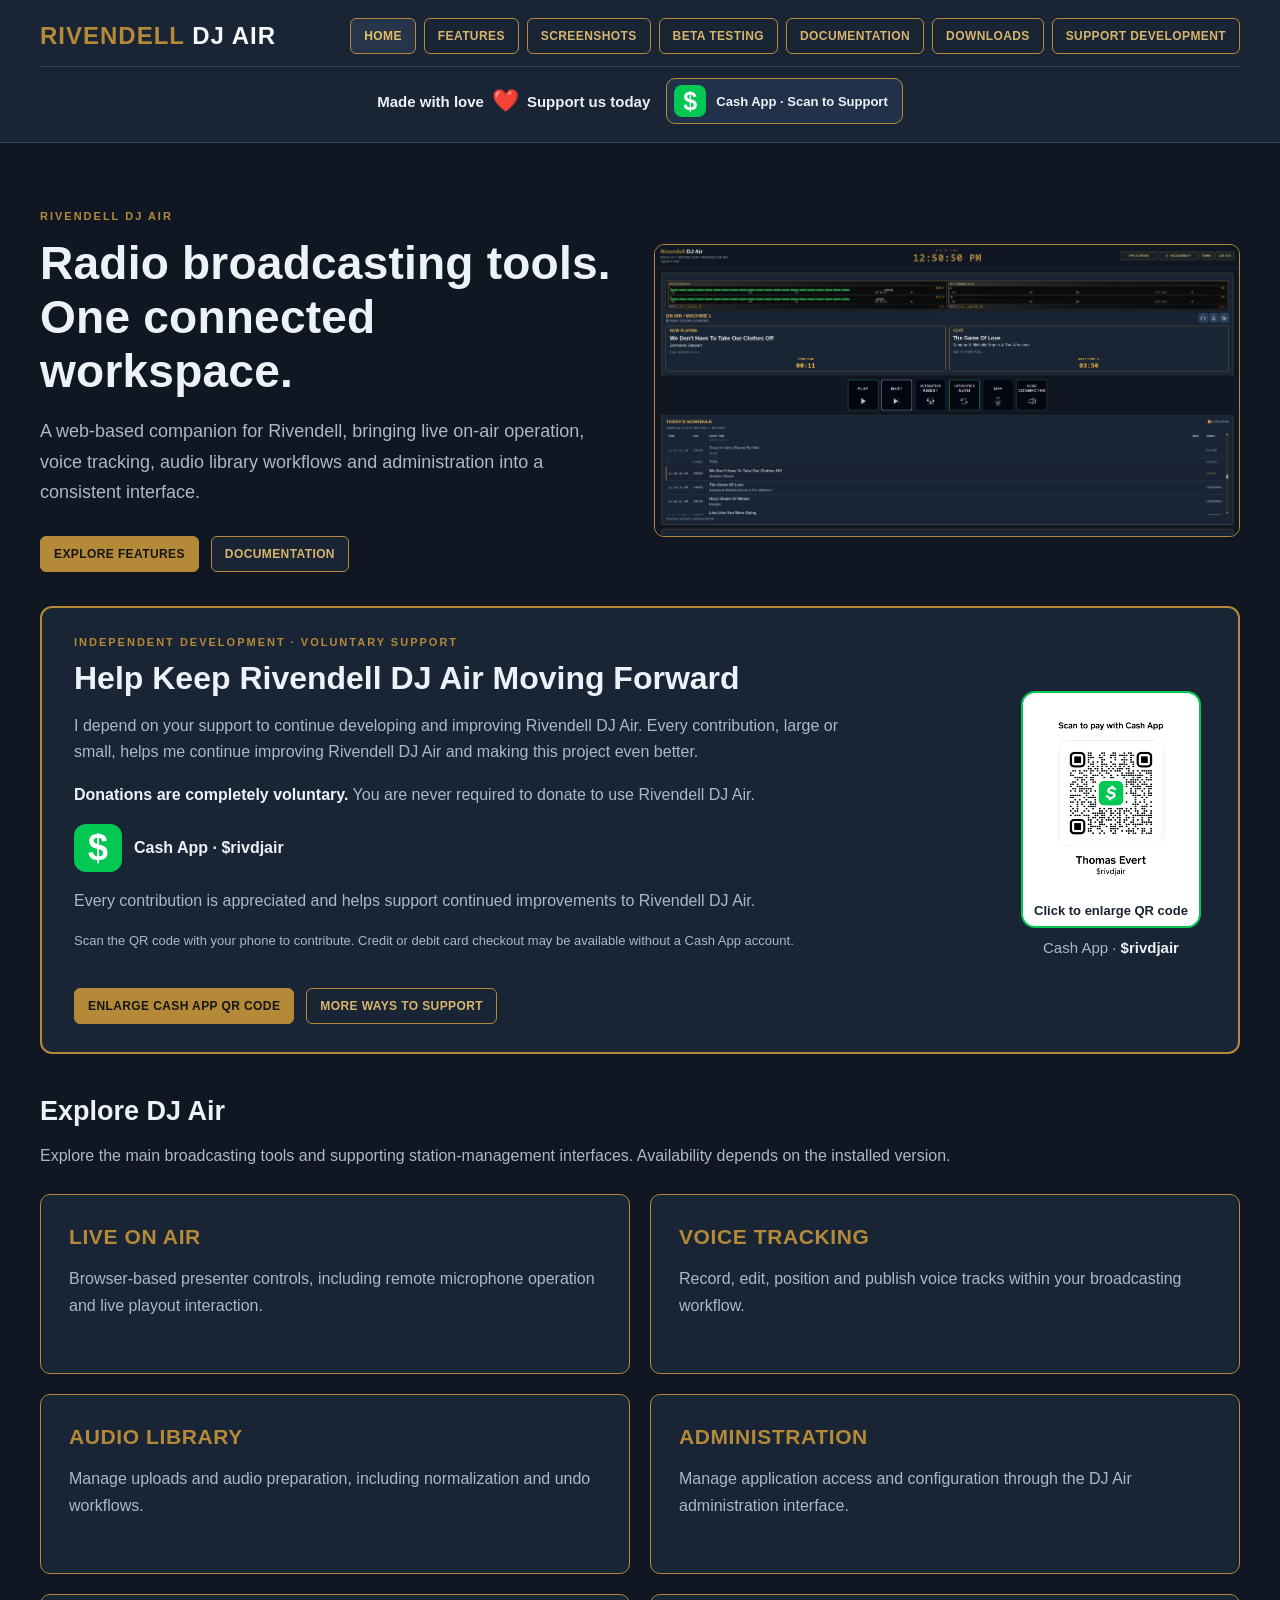
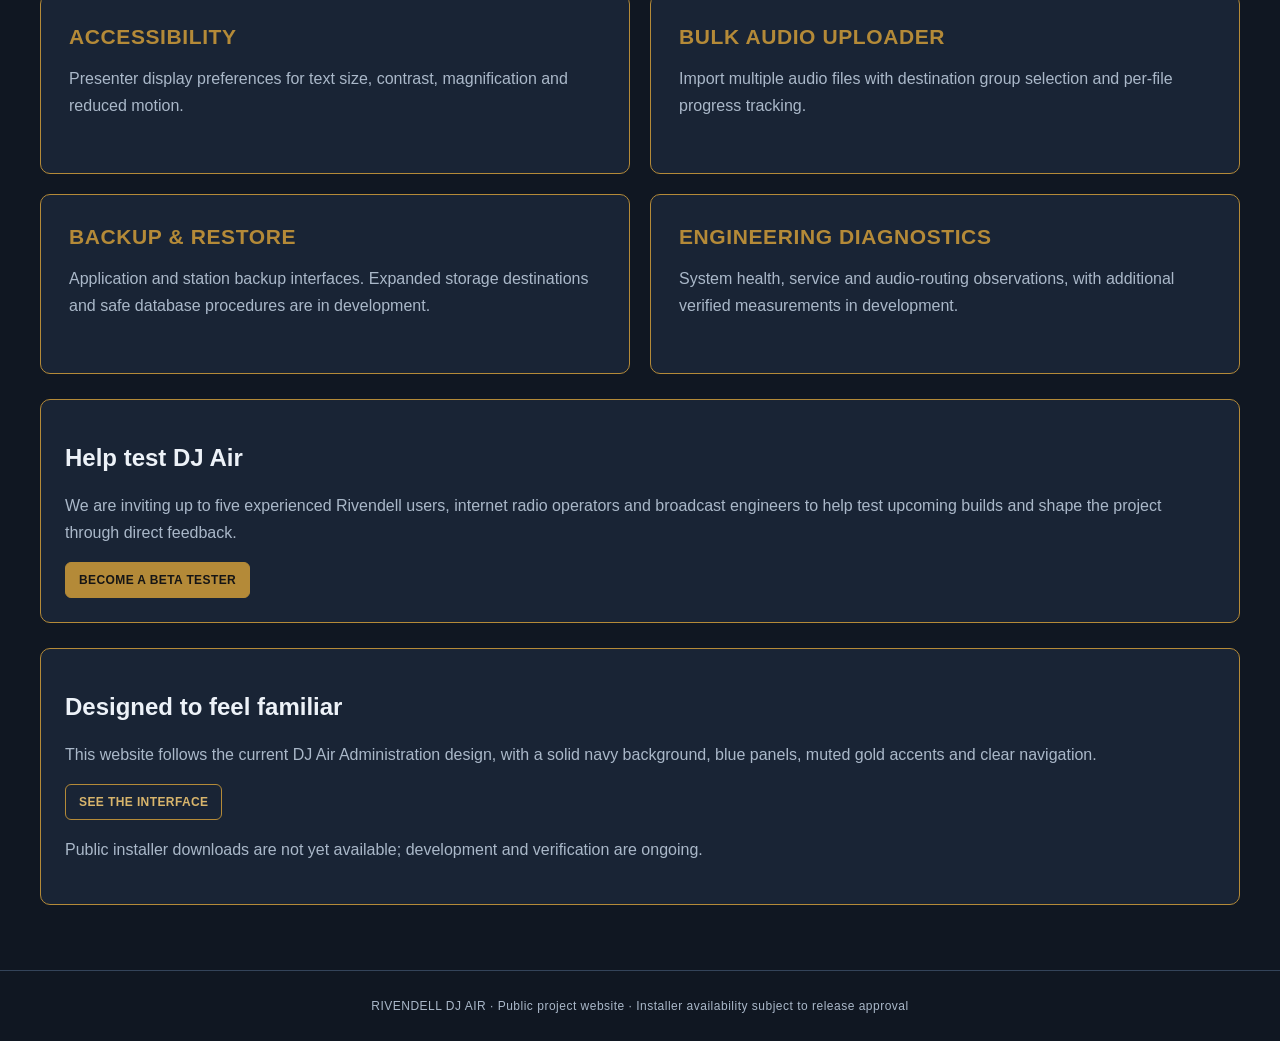
==== index.html @ c1f0295a "Use latest Rivendell Cash App QR image; keep direct payment links removed" ====
<!doctype html><html lang="en"><head><meta charset="utf-8"><meta name="viewport" content="width=device-width,initial-scale=1"><meta name="description" content="Rivendell DJ Air is a browser-based broadcast workspace for Rivendell with live presenter controls, voice tracking, audio library tools, accessibility and administration."><title>Home | Rivendell DJ Air</title><link rel="stylesheet" href="assets/css/site.css?v=20261116-mobile-menu"><style>.hero.hero-with-image{display:grid!important;grid-template-columns:minmax(0,1fr) minmax(0,1fr)!important;align-items:center;gap:28px}.hero.hero-with-image .hero-copy{min-width:0}.hero.hero-with-image .hero-image-link{display:block;min-width:0;align-self:center}.hero.hero-with-image .hero-image{width:100%;height:auto;display:block}@media(max-width:600px){.hero.hero-with-image{grid-template-columns:minmax(0,1fr)!important}}</style></head><body><header class="site-header"><div class="header-inner"><a class="brand" href="index.html"><span>RIVENDELL</span> DJ AIR</a><nav class="site-nav" aria-label="Main navigation"><a href="index.html" aria-current="page">HOME</a><a href="features.html">FEATURES</a><a href="screenshots.html">SCREENSHOTS</a><a href="beta-testing.html">BETA TESTING</a><a href="documentation.html">DOCUMENTATION</a><a href="downloads.html">DOWNLOADS</a><a href="support.html">SUPPORT DEVELOPMENT</a></nav><details class="mobile-menu"><summary aria-label="Open navigation menu"><span class="hamburger-icon" aria-hidden="true"><i></i><i></i><i></i></span><span>MENU</span></summary><nav class="mobile-nav" aria-label="Mobile navigation"><a href="index.html">HOME</a><a href="features.html">FEATURES</a><a href="screenshots.html">SCREENSHOTS</a><a href="beta-testing.html">BETA TESTING</a><a href="documentation.html">DOCUMENTATION</a><a href="downloads.html">DOWNLOADS</a><a href="support.html">SUPPORT DEVELOPMENT</a></nav></details></div><div class="header-support-strip"><span class="header-support-text">Made with love <span class="pulse-heart" aria-label="love" role="img">❤️</span> Support us today</span><button class="header-cashapp-button" type="button" onclick="document.getElementById('header-cashapp-modal').showModal()"><span class="cashapp-mark" aria-hidden="true">$</span><span>Cash App · Scan to Support</span></button></div></header><dialog id="header-cashapp-modal" class="cashapp-qr-modal" onclick="if(event.target===this)this.close()"><div class="cashapp-modal-inner"><button class="cashapp-close" type="button" onclick="document.getElementById('header-cashapp-modal').close()" aria-label="Close QR code">× Close</button><img src="rivdjaircashapp.png" alt="Cash App QR code for Rivendell DJ AIR, $rivdjair"><p>Scan with your phone to support Rivendell DJ Air. Contributions are voluntary and never required to use the software.</p></div></dialog><main class="container"><section class="hero hero-with-image"><div class="hero-copy"><div class="eyebrow">Rivendell DJ Air</div><h1>Radio broadcasting tools.<br>One connected workspace.</h1><p>A web-based companion for Rivendell, bringing live on-air operation, voice tracking, audio library workflows and administration into a consistent interface.</p><div class="button-row"><a class="button primary" href="features.html">EXPLORE FEATURES</a><a class="button" href="documentation.html">DOCUMENTATION</a></div></div><a class="hero-image-link" href="Live%20Page.png" target="_blank" rel="noopener noreferrer" aria-label="View full-size Live On Air remote microphone interface screenshot"><img class="hero-image" src="Live%20Page.png" alt="Rivendell DJ Air Live On Air presenter interface with remote microphone controls" loading="eager"></a></section><section class="support-feature" aria-labelledby="support-title"><div class="support-feature-copy"><div class="eyebrow">Independent development · Voluntary support</div><h2 id="support-title">Help Keep Rivendell DJ Air Moving Forward</h2><p>I depend on your support to continue developing and improving Rivendell DJ Air. Every contribution, large or small, helps me continue improving Rivendell DJ Air and making this project even better.</p><p><strong>Donations are completely voluntary.</strong> You are never required to donate to use Rivendell DJ Air.</p><div class="cashapp-inline-heading"><span class="cashapp-mark" aria-hidden="true">$</span><strong>Cash App · $rivdjair</strong></div><p class="donation-any-amount">Every contribution is appreciated and helps support continued improvements to Rivendell DJ Air.</p><p class="donation-help">Scan the QR code with your phone to contribute. Credit or debit card checkout may be available without a Cash App account.</p><div class="button-row"><button class="button primary" type="button" onclick="document.getElementById('cashapp-qr-modal').showModal()">ENLARGE CASH APP QR CODE</button><a class="button" href="support.html">MORE WAYS TO SUPPORT</a></div></div><div class="cashapp-donation-widget"><button type="button" class="cashapp-qr-trigger" aria-label="Enlarge Cash App donation QR code" onclick="document.getElementById('cashapp-qr-modal').showModal()"><img src="rivdjaircashapp.png" alt="Cash App donation QR code for Rivendell DJ AIR, $rivdjair" loading="lazy"><span class="cashapp-qr-caption">Click to enlarge QR code</span></button><p class="cashapp-handle">Cash App · <strong>$rivdjair</strong></p></div><dialog id="cashapp-qr-modal" class="cashapp-qr-modal" onclick="if(event.target===this)this.close()"><div class="cashapp-modal-inner"><button class="cashapp-close" type="button" onclick="document.getElementById('cashapp-qr-modal').close()" aria-label="Close QR code">× Close</button><img src="rivdjaircashapp.png" alt="Scan to contribute to Rivendell DJ AIR using Cash App, $rivdjair"><p>Scan with your phone to choose your contribution amount. Credit or debit card payment may be available at checkout without a Cash App account, depending on the payment page.</p></div></dialog></section><h2 class="section-title">Explore DJ Air</h2><p class="intro">Explore the main broadcasting tools and supporting station-management interfaces. Availability depends on the installed version.</p><div class="cards"><article class="card"><h2>LIVE ON AIR</h2><p>Browser-based presenter controls, including remote microphone operation and live playout interaction.</p></article><article class="card"><h2>VOICE TRACKING</h2><p>Record, edit, position and publish voice tracks within your broadcasting workflow.</p></article><article class="card"><h2>AUDIO LIBRARY</h2><p>Manage uploads and audio preparation, including normalization and undo workflows.</p></article><article class="card"><h2>ADMINISTRATION</h2><p>Manage application access and configuration through the DJ Air administration interface.</p></article><article class="card"><h2>ACCESSIBILITY</h2><p>Presenter display preferences for text size, contrast, magnification and reduced motion.</p></article><article class="card"><h2>BULK AUDIO UPLOADER</h2><p>Import multiple audio files with destination group selection and per-file progress tracking.</p></article><article class="card"><h2>BACKUP &amp; RESTORE</h2><p>Application and station backup interfaces. Expanded storage destinations and safe database procedures are in development.</p></article><article class="card"><h2>ENGINEERING DIAGNOSTICS</h2><p>System health, service and audio-routing observations, with additional verified measurements in development.</p></article></div><div class="panel"><h2>Help test DJ Air</h2><p>We are inviting up to five experienced Rivendell users, internet radio operators and broadcast engineers to help test upcoming builds and shape the project through direct feedback.</p><a class="button primary" href="beta-testing.html">BECOME A BETA TESTER</a></div><div class="panel"><h2>Designed to feel familiar</h2><p>This website follows the current DJ Air Administration design, with a solid navy background, blue panels, muted gold accents and clear navigation.</p><a class="button" href="screenshots.html">SEE THE INTERFACE</a><p>Public installer downloads are not yet available; development and verification are ongoing.</p></div></main><footer class="site-footer">RIVENDELL DJ AIR · Public project website · Installer availability subject to release approval</footer></body></html>
---- assets/css/site.css ----
:root{--gold:#B48A38;--bright:#B48A38;--text:#EDF2F8;--muted:#AAB8C9;--border:#B48A38;--background:#101722;--surface:#192435}
*{box-sizing:border-box}html{min-height:100%;scroll-behavior:smooth}body{margin:0;min-height:100vh;color:var(--text);font:16px Arial,Helvetica,sans-serif;background:var(--background)}
a{color:#D8B56C}a:focus-visible{outline:3px solid var(--gold);outline-offset:4px}header.site-header{background:var(--surface);border-bottom:1px solid #34445A;padding:18px 24px}.header-inner{max-width:1200px;margin:auto;display:flex;justify-content:space-between;align-items:center;gap:20px;flex-wrap:wrap}.brand{font-weight:700;font-size:24px;letter-spacing:1px;text-decoration:none;color:#F5F7FA}.brand span{color:var(--gold)}.site-nav{display:flex;gap:8px;flex-wrap:wrap}.site-nav a,.button{display:inline-flex;align-items:center;justify-content:center;background:#192435;border:1px solid var(--gold);border-radius:6px;color:#D8B56C;text-decoration:none;padding:10px 13px;font-weight:700;font-size:12px;letter-spacing:.4px}.site-nav a[aria-current=page],.site-nav a:hover,.button:hover{background:#26354A;color:#E6BE63}.container{width:min(1200px,calc(100% - 48px));margin:42px auto 65px}.eyebrow{font-size:11px;letter-spacing:2px;color:var(--gold);font-weight:bold;text-transform:uppercase}.hero{padding:25px 0 22px}.hero h1{font-size:clamp(32px,5vw,54px);margin:14px 0;letter-spacing:.2px}.hero p{max-width:760px;line-height:1.7;color:var(--muted);font-size:18px}.button-row{display:flex;gap:12px;flex-wrap:wrap;margin-top:28px}.button.primary{background:var(--bright);color:#151515;border-color:var(--bright)}.button.primary:hover{background:#E6C55F}.section-title{font-size:27px;margin:42px 0 8px}.intro{color:var(--muted);line-height:1.65}.cards{display:grid;grid-template-columns:repeat(2,minmax(0,1fr));gap:20px;margin:25px 0}.card{min-height:180px;padding:28px;border:1px solid var(--border);border-radius:10px;background:var(--surface);box-shadow:none}.card h2,.card h3{font-size:21px;letter-spacing:.6px;line-height:1.3;color:var(--gold);margin:0 0 12px}.card p,.card li{color:var(--muted);line-height:1.65}.card:hover{border-color:var(--gold)}.panel{border:1px solid var(--border);border-radius:10px;background:var(--surface);padding:24px;margin:25px 0}.panel p,.panel li{color:var(--muted);line-height:1.7}.notice{border-left:3px solid var(--gold);padding:14px 18px;background:#192435;color:#EDF2F8}.steps{padding-left:22px}.steps li{padding:5px 0}footer.site-footer{border-top:1px solid #34445A;padding:28px 24px;text-align:center;color:#AAB8C9;font-size:12px;letter-spacing:.5px}.shot-placeholder{border:1px dashed #B48A38;border-radius:10px;padding:45px 18px;text-align:center;color:#AAB8C9;background:var(--surface)}.tag{display:inline-block;font-size:12px;color:#D8B56C;border:1px solid #B48A38;border-radius:4px;padding:5px 8px;margin-bottom:10px}@media(max-width:750px){.container{width:calc(100% - 24px);margin:20px auto 45px}.cards{grid-template-columns:1fr}.card{min-height:145px;padding:24px}.header-inner{align-items:flex-start}.site-nav{width:100%}.hero p{font-size:16px}}@media(prefers-reduced-motion:reduce){html{scroll-behavior:auto}}

.gallery-shot{display:block;width:100%;height:auto;max-height:380px;object-fit:contain;object-position:center top;border:1px solid var(--border);border-radius:8px;background:var(--background);margin-top:14px}.card>a:focus-visible .gallery-shot{outline:3px solid var(--gold);outline-offset:3px}

/* Homepage hero with Live On Air interface preview */
.hero-with-image{display:grid;grid-template-columns:minmax(0,1fr) minmax(0,1.05fr);align-items:center;gap:32px}.hero-with-image .hero-copy{min-width:0}.hero-with-image h1{font-size:clamp(30px,3.6vw,48px)}.hero-image-link{display:block;min-width:0;border:1px solid var(--gold);border-radius:10px;overflow:hidden;background:var(--surface);line-height:0}.hero-image{display:block;width:100%;height:auto;object-fit:contain}.hero-image-link:focus-visible{outline:3px solid var(--gold);outline-offset:4px}@media(max-width:600px){.hero-with-image{grid-template-columns:1fr;gap:22px}.hero-with-image h1{font-size:clamp(32px,5vw,54px)}}

/* Keep hero text and Live On Air preview side-by-side on desktop and tablets. */
@media(min-width:601px){.hero-with-image{grid-template-columns:minmax(0,0.9fr) minmax(0,1.1fr);align-items:center}.hero-with-image .hero-image-link{align-self:center}}

/* Prominent voluntary-support section */
.support-feature{display:grid;grid-template-columns:minmax(0,1fr) auto;align-items:center;gap:24px;padding:28px 32px;margin:12px 0 32px;border:2px solid var(--gold);border-radius:12px;background:var(--surface)}.support-feature h2{font-size:clamp(23px,3vw,32px);margin:12px 0}.support-feature p{max-width:790px;color:var(--muted);line-height:1.65}.support-feature strong{color:var(--text)}.support-feature-symbol{font-size:86px;line-height:1;color:var(--gold);padding:0 18px}.support-feature .button{margin-top:8px}.support-methods{display:grid;grid-template-columns:repeat(2,minmax(0,1fr));gap:20px}.support-methods .card{min-height:160px}.support-methods .method-heading{display:flex;align-items:center;gap:12px}.support-methods .method-icon{font-size:28px;color:var(--gold)}@media(max-width:700px){.support-feature{grid-template-columns:1fr;padding:22px}.support-feature-symbol{display:none}.support-methods{grid-template-columns:1fr}}

/* Cash App donation preview: branded-style icon, suggested amounts, scannable link */
.cashapp-mark{display:inline-flex;align-items:center;justify-content:center;flex:none;width:48px;height:48px;border-radius:12px;background:#00c853;color:white;font-size:36px;font-weight:900;font-family:Arial,sans-serif;line-height:1;transform:none}.cashapp-inline-heading{display:flex;align-items:center;gap:12px;margin:16px 0}.donation-amounts{display:flex;flex-wrap:wrap;gap:10px;margin:15px 0}.donation-amounts a{display:inline-flex;align-items:center;justify-content:center;min-width:70px;padding:11px 14px;border:1px solid var(--gold);border-radius:9px;color:var(--text);font-weight:700;text-decoration:none;background:#26344a}.donation-amounts a:hover,.donation-amounts a:focus-visible{background:#3a4a60;outline:2px solid var(--gold);outline-offset:2px}.donation-help{font-size:13px!important;margin:8px 0 18px!important}.cashapp-qr{display:flex;flex-direction:column;align-items:center;gap:10px;max-width:265px;margin:0 auto;text-align:center;color:var(--text)}.cashapp-qr img{display:block;width:220px;max-width:100%;height:auto;background:white;border-radius:12px;padding:6px}.cashapp-qr span{font-size:14px;line-height:1.5}.support-methods .cashapp-qr{margin:18px 0}.support-feature{grid-template-columns:minmax(0,1fr) minmax(220px,260px)}@media(max-width:700px){.support-feature{grid-template-columns:1fr}.support-feature .cashapp-qr{margin:15px auto}.support-methods .cashapp-qr{margin:18px auto}}

/* Donation preview until payment destination is verified */
.donation-preview-amount{display:inline-flex;align-items:center;justify-content:center;min-width:70px;padding:11px 14px;border:1px solid var(--gold);border-radius:9px;color:var(--text);font-weight:700;background:#26344a}.donation-disabled{opacity:.72;cursor:not-allowed}.cashapp-qr-placeholder{width:220px;height:220px;display:flex;align-items:center;justify-content:center;background:#fff;border-radius:12px;color:#111;font-size:100px}.cashapp-preview{border:1px dashed var(--gold);border-radius:12px;padding:12px}

/* Cash App QR enlargement; no external payment redirect */
.cashapp-donation-widget{text-align:center;max-width:280px;margin:0 auto}.cashapp-qr-trigger{display:flex;flex-direction:column;align-items:center;gap:8px;background:#fff;border:2px solid #00c853;border-radius:14px;padding:12px;cursor:zoom-in;color:#1a2431;font:inherit;width:100%}.cashapp-qr-trigger img{display:block;width:100%;height:auto;max-width:240px}.cashapp-qr-caption{font-size:13px;font-weight:700}.cashapp-handle{font-size:15px!important;margin:8px 0!important}.cashapp-qr-modal{border:2px solid #00c853;border-radius:16px;background:#fff;color:#162132;padding:18px;max-width:min(94vw,600px);max-height:92vh;box-shadow:0 18px 80px #0009}.cashapp-qr-modal::backdrop{background:#000b}.cashapp-modal-inner{display:flex;flex-direction:column;align-items:center;gap:10px}.cashapp-modal-inner img{display:block;max-width:100%;max-height:70vh;width:auto;height:auto;object-fit:contain}.cashapp-modal-inner p{text-align:center;margin:0;color:#162132}.cashapp-close{align-self:flex-end;border:1px solid #aaa;background:#f5f5f5;border-radius:8px;padding:8px 14px;font:inherit;cursor:pointer}.support-feature .cashapp-donation-widget{max-width:260px}@media(max-width:700px){.support-feature .cashapp-donation-widget{max-width:280px}}

/* Keep Cash App QR compact in-page; enlarge only inside dialog */
.support-feature .cashapp-donation-widget{width:180px;max-width:100%;justify-self:center;margin:0 auto}.support-feature .cashapp-qr-trigger{width:180px;max-width:100%;padding:8px;box-sizing:border-box}.support-feature .cashapp-qr-trigger img{width:150px;max-width:100%;height:auto;object-fit:contain}.support-methods .cashapp-donation-widget{width:190px;max-width:100%;margin:12px auto}.support-methods .cashapp-qr-trigger{width:190px;max-width:100%;box-sizing:border-box}.support-methods .cashapp-qr-trigger img{width:160px;max-width:100%;height:auto;object-fit:contain}.cashapp-qr-modal .cashapp-modal-inner img{max-width:min(460px,80vw);max-height:70vh;width:auto;height:auto}.support-feature{grid-template-columns:minmax(0,1fr) 190px}@media(max-width:700px){.support-feature{grid-template-columns:1fr}.support-feature .cashapp-donation-widget{width:180px}}

/* Responsive header: navigation + prominent voluntary Cash App support */
.mobile-menu{display:none}.header-support-strip{max-width:1200px;margin:12px auto 0;padding:11px 0 0;border-top:1px solid #34445a;display:flex;align-items:center;justify-content:center;gap:16px;flex-wrap:wrap}.header-support-text{display:inline-flex;align-items:center;gap:8px;font-size:15px;font-weight:700;color:var(--text)}.pulse-heart{display:inline-block;font-size:22px;transform-origin:center;animation:djair-heartbeat 1.6s ease-in-out infinite}.header-cashapp-button{display:inline-flex;align-items:center;gap:10px;background:#21314a;border:1px solid var(--gold);color:var(--text);border-radius:9px;padding:6px 14px 6px 7px;cursor:pointer;font:700 13px Arial,Helvetica,sans-serif}.header-cashapp-button .cashapp-mark{width:32px;height:32px;border-radius:8px;font-size:25px}.header-cashapp-button:hover,.header-cashapp-button:focus-visible{background:#30425b;outline:2px solid var(--gold);outline-offset:2px}@keyframes djair-heartbeat{0%,100%{transform:scale(1)}15%{transform:scale(1.22)}30%{transform:scale(1)}45%{transform:scale(1.13)}60%{transform:scale(1)}}@media(max-width:800px){header.site-header{padding:12px 16px}.header-inner{display:flex;flex-wrap:wrap;align-items:center;justify-content:space-between;gap:10px}.brand{font-size:clamp(18px,5vw,24px)}.site-nav{display:none!important}.mobile-menu{display:block;position:relative;margin-left:auto}.mobile-menu summary{display:flex;align-items:center;gap:8px;cursor:pointer;border:1px solid var(--gold);border-radius:8px;color:var(--text);padding:9px 12px;font-size:12px;font-weight:700;list-style:none}.mobile-menu summary::-webkit-details-marker{display:none}.hamburger-icon{display:flex;flex-direction:column;gap:4px}.hamburger-icon i{display:block;width:21px;height:2px;background:var(--gold);border-radius:2px}.mobile-nav{position:absolute;z-index:50;right:0;top:calc(100% + 8px);width:min(290px,calc(100vw - 32px));background:#192435;border:1px solid var(--gold);border-radius:10px;padding:8px;box-shadow:0 15px 30px #0008;display:flex;flex-direction:column;gap:3px}.mobile-nav a{display:block;padding:12px;color:var(--text);font-size:13px;font-weight:700;text-decoration:none;border-radius:6px}.mobile-nav a:hover,.mobile-nav a:focus-visible{background:#30425b}.header-support-strip{margin-top:12px;padding-top:12px;flex-direction:column;gap:9px;text-align:center}.header-support-text{font-size:14px}.header-cashapp-button{min-height:44px}.header-cashapp-button .cashapp-mark{width:32px;height:32px}}@media(min-width:801px){.mobile-menu{display:none!important}}@media(prefers-reduced-motion:reduce){.pulse-heart{animation:none}}

/* Mobile Cash App direct-link option inside QR dialog */
.cashapp-mobile-link{margin:4px 0 8px!important;text-align:center}.cashapp-mobile-link a{display:inline-block;padding:11px 16px;border-radius:8px;background:#00b84a;color:#fff!important;font-size:14px;font-weight:700;text-decoration:none}.cashapp-mobile-link a:hover,.cashapp-mobile-link a:focus-visible{background:#009c40;outline:2px solid #111;outline-offset:2px}
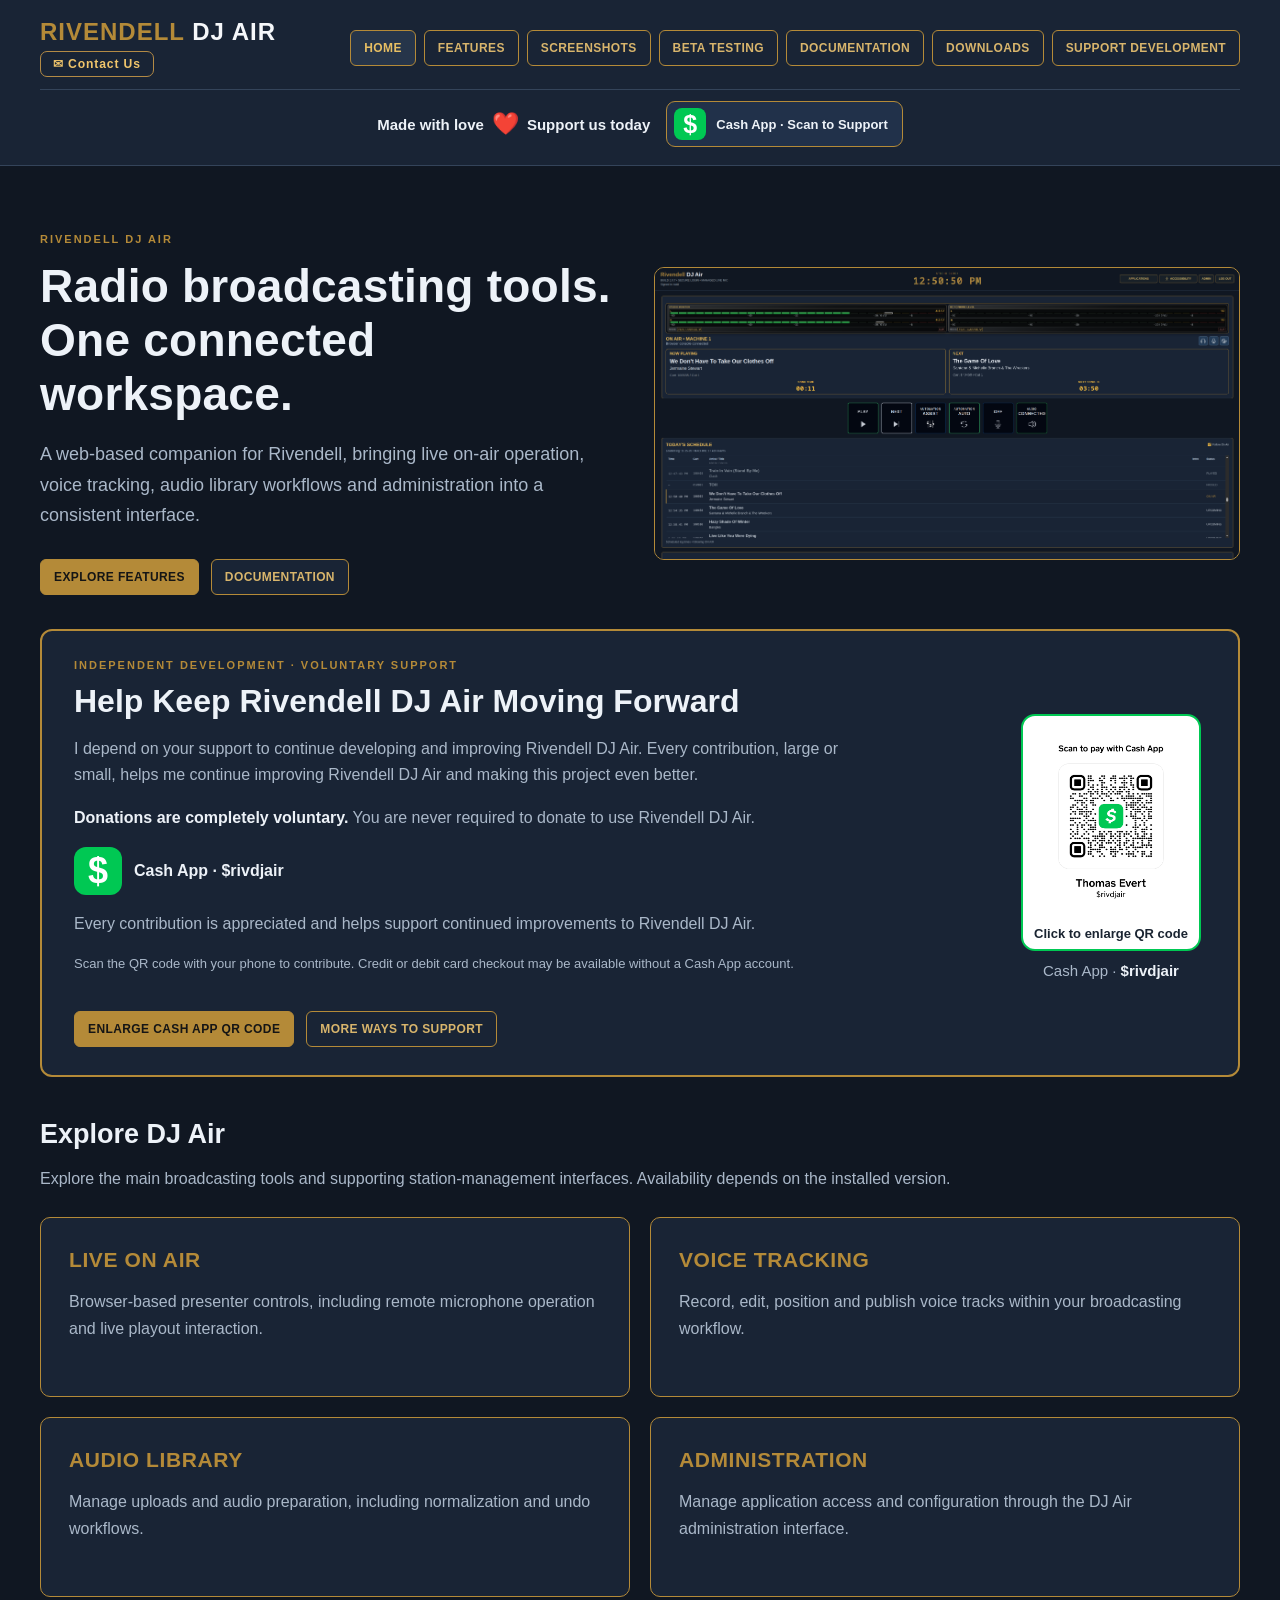
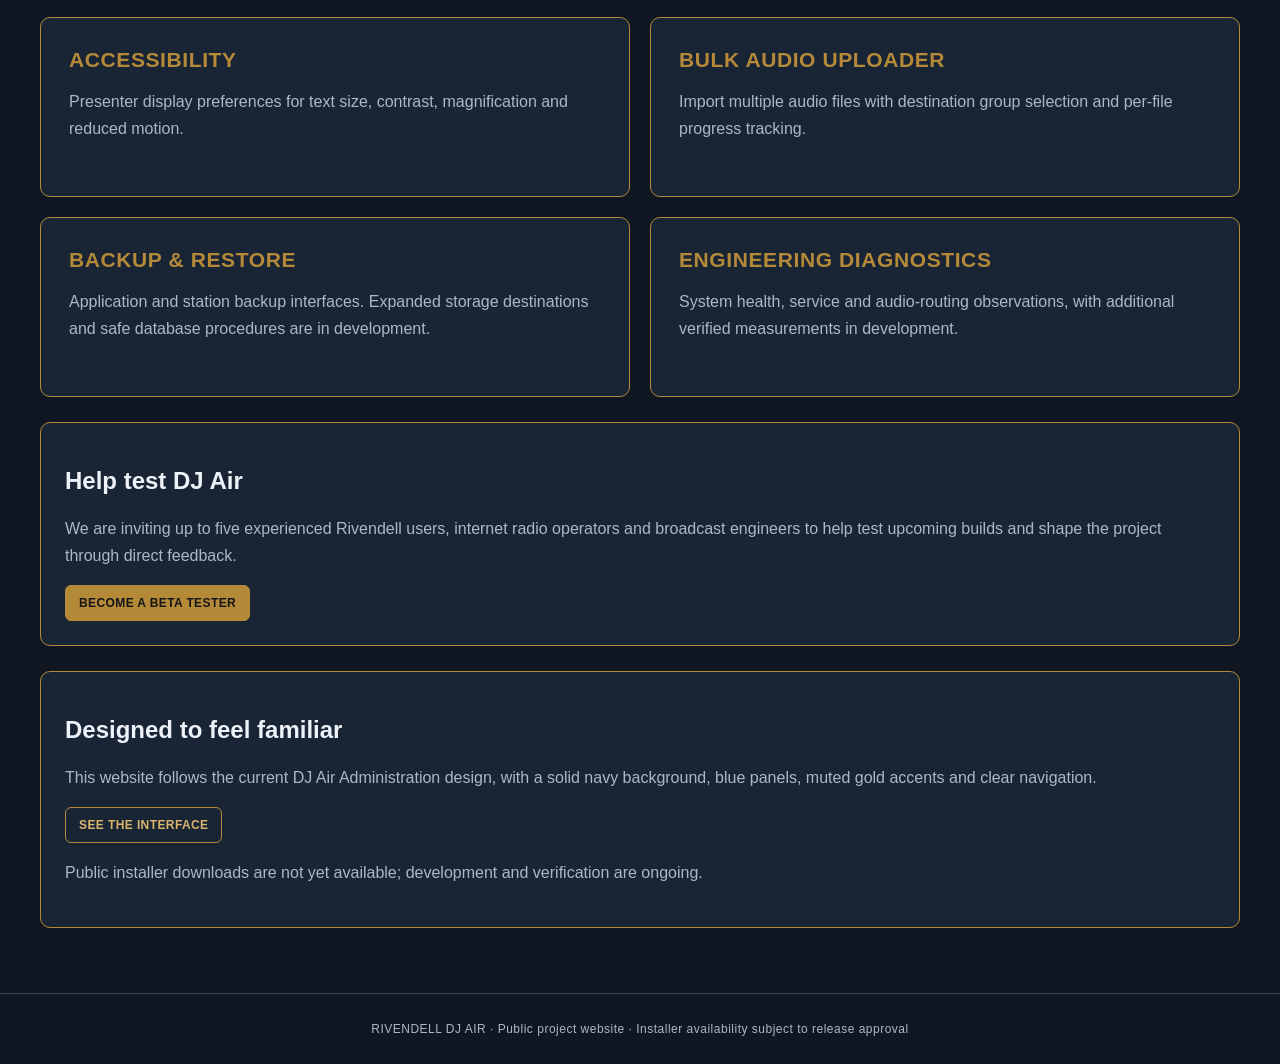
==== commit 8d1ec775: "Add Contact Us header modal with verified Turnstile submission" ====
--- a/index.html
+++ b/index.html
@@ -1 +1 @@
-<!doctype html><html lang="en"><head><meta charset="utf-8"><meta name="viewport" content="width=device-width,initial-scale=1"><meta name="description" content="Rivendell DJ Air is a browser-based broadcast workspace for Rivendell with live presenter controls, voice tracking, audio library tools, accessibility and administration."><title>Home | Rivendell DJ Air</title><link rel="stylesheet" href="assets/css/site.css?v=20261116-mobile-menu"><style>.hero.hero-with-image{display:grid!important;grid-template-columns:minmax(0,1fr) minmax(0,1fr)!important;align-items:center;gap:28px}.hero.hero-with-image .hero-copy{min-width:0}.hero.hero-with-image .hero-image-link{display:block;min-width:0;align-self:center}.hero.hero-with-image .hero-image{width:100%;height:auto;display:block}@media(max-width:600px){.hero.hero-with-image{grid-template-columns:minmax(0,1fr)!important}}</style></head><body><header class="site-header"><div class="header-inner"><a class="brand" href="index.html"><span>RIVENDELL</span> DJ AIR</a><nav class="site-nav" aria-label="Main navigation"><a href="index.html" aria-current="page">HOME</a><a href="features.html">FEATURES</a><a href="screenshots.html">SCREENSHOTS</a><a href="beta-testing.html">BETA TESTING</a><a href="documentation.html">DOCUMENTATION</a><a href="downloads.html">DOWNLOADS</a><a href="support.html">SUPPORT DEVELOPMENT</a></nav><details class="mobile-menu"><summary aria-label="Open navigation menu"><span class="hamburger-icon" aria-hidden="true"><i></i><i></i><i></i></span><span>MENU</span></summary><nav class="mobile-nav" aria-label="Mobile navigation"><a href="index.html">HOME</a><a href="features.html">FEATURES</a><a href="screenshots.html">SCREENSHOTS</a><a href="beta-testing.html">BETA TESTING</a><a href="documentation.html">DOCUMENTATION</a><a href="downloads.html">DOWNLOADS</a><a href="support.html">SUPPORT DEVELOPMENT</a></nav></details></div><div class="header-support-strip"><span class="header-support-text">Made with love <span class="pulse-heart" aria-label="love" role="img">❤️</span> Support us today</span><button class="header-cashapp-button" type="button" onclick="document.getElementById('header-cashapp-modal').showModal()"><span class="cashapp-mark" aria-hidden="true">$</span><span>Cash App · Scan to Support</span></button></div></header><dialog id="header-cashapp-modal" class="cashapp-qr-modal" onclick="if(event.target===this)this.close()"><div class="cashapp-modal-inner"><button class="cashapp-close" type="button" onclick="document.getElementById('header-cashapp-modal').close()" aria-label="Close QR code">× Close</button><img src="rivdjaircashapp.png" alt="Cash App QR code for Rivendell DJ AIR, $rivdjair"><p>Scan with your phone to support Rivendell DJ Air. Contributions are voluntary and never required to use the software.</p></div></dialog><main class="container"><section class="hero hero-with-image"><div class="hero-copy"><div class="eyebrow">Rivendell DJ Air</div><h1>Radio broadcasting tools.<br>One connected workspace.</h1><p>A web-based companion for Rivendell, bringing live on-air operation, voice tracking, audio library workflows and administration into a consistent interface.</p><div class="button-row"><a class="button primary" href="features.html">EXPLORE FEATURES</a><a class="button" href="documentation.html">DOCUMENTATION</a></div></div><a class="hero-image-link" href="Live%20Page.png" target="_blank" rel="noopener noreferrer" aria-label="View full-size Live On Air remote microphone interface screenshot"><img class="hero-image" src="Live%20Page.png" alt="Rivendell DJ Air Live On Air presenter interface with remote microphone controls" loading="eager"></a></section><section class="support-feature" aria-labelledby="support-title"><div class="support-feature-copy"><div class="eyebrow">Independent development · Voluntary support</div><h2 id="support-title">Help Keep Rivendell DJ Air Moving Forward</h2><p>I depend on your support to continue developing and improving Rivendell DJ Air. Every contribution, large or small, helps me continue improving Rivendell DJ Air and making this project even better.</p><p><strong>Donations are completely voluntary.</strong> You are never required to donate to use Rivendell DJ Air.</p><div class="cashapp-inline-heading"><span class="cashapp-mark" aria-hidden="true">$</span><strong>Cash App · $rivdjair</strong></div><p class="donation-any-amount">Every contribution is appreciated and helps support continued improvements to Rivendell DJ Air.</p><p class="donation-help">Scan the QR code with your phone to contribute. Credit or debit card checkout may be available without a Cash App account.</p><div class="button-row"><button class="button primary" type="button" onclick="document.getElementById('cashapp-qr-modal').showModal()">ENLARGE CASH APP QR CODE</button><a class="button" href="support.html">MORE WAYS TO SUPPORT</a></div></div><div class="cashapp-donation-widget"><button type="button" class="cashapp-qr-trigger" aria-label="Enlarge Cash App donation QR code" onclick="document.getElementById('cashapp-qr-modal').showModal()"><img src="rivdjaircashapp.png" alt="Cash App donation QR code for Rivendell DJ AIR, $rivdjair" loading="lazy"><span class="cashapp-qr-caption">Click to enlarge QR code</span></button><p class="cashapp-handle">Cash App · <strong>$rivdjair</strong></p></div><dialog id="cashapp-qr-modal" class="cashapp-qr-modal" onclick="if(event.target===this)this.close()"><div class="cashapp-modal-inner"><button class="cashapp-close" type="button" onclick="document.getElementById('cashapp-qr-modal').close()" aria-label="Close QR code">× Close</button><img src="rivdjaircashapp.png" alt="Scan to contribute to Rivendell DJ AIR using Cash App, $rivdjair"><p>Scan with your phone to choose your contribution amount. Credit or debit card payment may be available at checkout without a Cash App account, depending on the payment page.</p></div></dialog></section><h2 class="section-title">Explore DJ Air</h2><p class="intro">Explore the main broadcasting tools and supporting station-management interfaces. Availability depends on the installed version.</p><div class="cards"><article class="card"><h2>LIVE ON AIR</h2><p>Browser-based presenter controls, including remote microphone operation and live playout interaction.</p></article><article class="card"><h2>VOICE TRACKING</h2><p>Record, edit, position and publish voice tracks within your broadcasting workflow.</p></article><article class="card"><h2>AUDIO LIBRARY</h2><p>Manage uploads and audio preparation, including normalization and undo workflows.</p></article><article class="card"><h2>ADMINISTRATION</h2><p>Manage application access and configuration through the DJ Air administration interface.</p></article><article class="card"><h2>ACCESSIBILITY</h2><p>Presenter display preferences for text size, contrast, magnification and reduced motion.</p></article><article class="card"><h2>BULK AUDIO UPLOADER</h2><p>Import multiple audio files with destination group selection and per-file progress tracking.</p></article><article class="card"><h2>BACKUP &amp; RESTORE</h2><p>Application and station backup interfaces. Expanded storage destinations and safe database procedures are in development.</p></article><article class="card"><h2>ENGINEERING DIAGNOSTICS</h2><p>System health, service and audio-routing observations, with additional verified measurements in development.</p></article></div><div class="panel"><h2>Help test DJ Air</h2><p>We are inviting up to five experienced Rivendell users, internet radio operators and broadcast engineers to help test upcoming builds and shape the project through direct feedback.</p><a class="button primary" href="beta-testing.html">BECOME A BETA TESTER</a></div><div class="panel"><h2>Designed to feel familiar</h2><p>This website follows the current DJ Air Administration design, with a solid navy background, blue panels, muted gold accents and clear navigation.</p><a class="button" href="screenshots.html">SEE THE INTERFACE</a><p>Public installer downloads are not yet available; development and verification are ongoing.</p></div></main><footer class="site-footer">RIVENDELL DJ AIR · Public project website · Installer availability subject to release approval</footer></body></html>+<!doctype html><html lang="en"><head><meta charset="utf-8"><meta name="viewport" content="width=device-width,initial-scale=1"><meta name="description" content="Rivendell DJ Air is a browser-based broadcast workspace for Rivendell with live presenter controls, voice tracking, audio library tools, accessibility and administration."><title>Home | Rivendell DJ Air</title><link rel="stylesheet" href="assets/css/site.css?v=20261116-mobile-menu"><style>.hero.hero-with-image{display:grid!important;grid-template-columns:minmax(0,1fr) minmax(0,1fr)!important;align-items:center;gap:28px}.hero.hero-with-image .hero-copy{min-width:0}.hero.hero-with-image .hero-image-link{display:block;min-width:0;align-self:center}.hero.hero-with-image .hero-image{width:100%;height:auto;display:block}@media(max-width:600px){.hero.hero-with-image{grid-template-columns:minmax(0,1fr)!important}}</style><link rel="stylesheet" href="assets/css/contact.css?v=20261116"></head><body><header class="site-header"><div class="header-inner"><div class="brand-contact"><a class="brand" href="index.html"><span>RIVENDELL</span> DJ AIR</a><button type="button" class="contact-open" data-contact-open>✉ Contact Us</button></div><nav class="site-nav" aria-label="Main navigation"><a href="index.html" aria-current="page">HOME</a><a href="features.html">FEATURES</a><a href="screenshots.html">SCREENSHOTS</a><a href="beta-testing.html">BETA TESTING</a><a href="documentation.html">DOCUMENTATION</a><a href="downloads.html">DOWNLOADS</a><a href="support.html">SUPPORT DEVELOPMENT</a></nav><details class="mobile-menu"><summary aria-label="Open navigation menu"><span class="hamburger-icon" aria-hidden="true"><i></i><i></i><i></i></span><span>MENU</span></summary><nav class="mobile-nav" aria-label="Mobile navigation"><a href="index.html">HOME</a><a href="features.html">FEATURES</a><a href="screenshots.html">SCREENSHOTS</a><a href="beta-testing.html">BETA TESTING</a><a href="documentation.html">DOCUMENTATION</a><a href="downloads.html">DOWNLOADS</a><a href="support.html">SUPPORT DEVELOPMENT</a></nav></details></div><div class="header-support-strip"><span class="header-support-text">Made with love <span class="pulse-heart" aria-label="love" role="img">❤️</span> Support us today</span><button class="header-cashapp-button" type="button" onclick="document.getElementById('header-cashapp-modal').showModal()"><span class="cashapp-mark" aria-hidden="true">$</span><span>Cash App · Scan to Support</span></button></div></header><dialog id="header-cashapp-modal" class="cashapp-qr-modal" onclick="if(event.target===this)this.close()"><div class="cashapp-modal-inner"><button class="cashapp-close" type="button" onclick="document.getElementById('header-cashapp-modal').close()" aria-label="Close QR code">× Close</button><img src="rivdjaircashapp.png?v=20261116-finalqr" alt="Cash App QR code for Rivendell DJ AIR, $rivdjair"><p>Scan with your phone to support Rivendell DJ Air. Contributions are voluntary and never required to use the software.</p></div></dialog><main class="container"><section class="hero hero-with-image"><div class="hero-copy"><div class="eyebrow">Rivendell DJ Air</div><h1>Radio broadcasting tools.<br>One connected workspace.</h1><p>A web-based companion for Rivendell, bringing live on-air operation, voice tracking, audio library workflows and administration into a consistent interface.</p><div class="button-row"><a class="button primary" href="features.html">EXPLORE FEATURES</a><a class="button" href="documentation.html">DOCUMENTATION</a></div></div><a class="hero-image-link" href="Live%20Page.png" target="_blank" rel="noopener noreferrer" aria-label="View full-size Live On Air remote microphone interface screenshot"><img class="hero-image" src="Live%20Page.png" alt="Rivendell DJ Air Live On Air presenter interface with remote microphone controls" loading="eager"></a></section><section class="support-feature" aria-labelledby="support-title"><div class="support-feature-copy"><div class="eyebrow">Independent development · Voluntary support</div><h2 id="support-title">Help Keep Rivendell DJ Air Moving Forward</h2><p>I depend on your support to continue developing and improving Rivendell DJ Air. Every contribution, large or small, helps me continue improving Rivendell DJ Air and making this project even better.</p><p><strong>Donations are completely voluntary.</strong> You are never required to donate to use Rivendell DJ Air.</p><div class="cashapp-inline-heading"><span class="cashapp-mark" aria-hidden="true">$</span><strong>Cash App · $rivdjair</strong></div><p class="donation-any-amount">Every contribution is appreciated and helps support continued improvements to Rivendell DJ Air.</p><p class="donation-help">Scan the QR code with your phone to contribute. Credit or debit card checkout may be available without a Cash App account.</p><div class="button-row"><button class="button primary" type="button" onclick="document.getElementById('cashapp-qr-modal').showModal()">ENLARGE CASH APP QR CODE</button><a class="button" href="support.html">MORE WAYS TO SUPPORT</a></div></div><div class="cashapp-donation-widget"><button type="button" class="cashapp-qr-trigger" aria-label="Enlarge Cash App donation QR code" onclick="document.getElementById('cashapp-qr-modal').showModal()"><img src="rivdjaircashapp.png?v=20261116-finalqr" alt="Cash App donation QR code for Rivendell DJ AIR, $rivdjair" loading="lazy"><span class="cashapp-qr-caption">Click to enlarge QR code</span></button><p class="cashapp-handle">Cash App · <strong>$rivdjair</strong></p></div><dialog id="cashapp-qr-modal" class="cashapp-qr-modal" onclick="if(event.target===this)this.close()"><div class="cashapp-modal-inner"><button class="cashapp-close" type="button" onclick="document.getElementById('cashapp-qr-modal').close()" aria-label="Close QR code">× Close</button><img src="rivdjaircashapp.png?v=20261116-finalqr" alt="Scan to contribute to Rivendell DJ AIR using Cash App, $rivdjair"><p>Scan with your phone to choose your contribution amount. Credit or debit card payment may be available at checkout without a Cash App account, depending on the payment page.</p></div></dialog></section><h2 class="section-title">Explore DJ Air</h2><p class="intro">Explore the main broadcasting tools and supporting station-management interfaces. Availability depends on the installed version.</p><div class="cards"><article class="card"><h2>LIVE ON AIR</h2><p>Browser-based presenter controls, including remote microphone operation and live playout interaction.</p></article><article class="card"><h2>VOICE TRACKING</h2><p>Record, edit, position and publish voice tracks within your broadcasting workflow.</p></article><article class="card"><h2>AUDIO LIBRARY</h2><p>Manage uploads and audio preparation, including normalization and undo workflows.</p></article><article class="card"><h2>ADMINISTRATION</h2><p>Manage application access and configuration through the DJ Air administration interface.</p></article><article class="card"><h2>ACCESSIBILITY</h2><p>Presenter display preferences for text size, contrast, magnification and reduced motion.</p></article><article class="card"><h2>BULK AUDIO UPLOADER</h2><p>Import multiple audio files with destination group selection and per-file progress tracking.</p></article><article class="card"><h2>BACKUP &amp; RESTORE</h2><p>Application and station backup interfaces. Expanded storage destinations and safe database procedures are in development.</p></article><article class="card"><h2>ENGINEERING DIAGNOSTICS</h2><p>System health, service and audio-routing observations, with additional verified measurements in development.</p></article></div><div class="panel"><h2>Help test DJ Air</h2><p>We are inviting up to five experienced Rivendell users, internet radio operators and broadcast engineers to help test upcoming builds and shape the project through direct feedback.</p><a class="button primary" href="beta-testing.html">BECOME A BETA TESTER</a></div><div class="panel"><h2>Designed to feel familiar</h2><p>This website follows the current DJ Air Administration design, with a solid navy background, blue panels, muted gold accents and clear navigation.</p><a class="button" href="screenshots.html">SEE THE INTERFACE</a><p>Public installer downloads are not yet available; development and verification are ongoing.</p></div></main><footer class="site-footer">RIVENDELL DJ AIR · Public project website · Installer availability subject to release approval</footer><dialog id="djair-contact-modal" class="contact-dialog" aria-labelledby="djair-contact-title"><form id="djair-contact-form" class="contact-inner" action="https://formspree.io/f/myeweqzp" method="POST"><h2 id="djair-contact-title">Contact Rivendell DJ Air</h2><p>Send us a message. We'll reply to the email address you provide.</p><label>Name<input name="name" autocomplete="name" maxlength="120" required></label><label>Email address<input type="email" name="email" autocomplete="email" maxlength="254" required></label><label>Subject<input name="subject" maxlength="150" required></label><label>Message<textarea name="message" minlength="10" maxlength="5000" required></textarea></label><div class="contact-hp" aria-hidden="true"><label>Leave this blank<input type="text" name="_gotcha" tabindex="-1" autocomplete="off"></label></div><div class="cf-turnstile" data-sitekey="0x4AAAAAAGD76PvdHKjts_0C"></div><p id="djair-contact-status" class="contact-status" role="status" aria-live="polite"></p><div class="contact-actions"><button type="button" class="contact-cancel" data-contact-close>Close</button><button type="submit" class="contact-submit">Send Message</button></div></form></dialog><script src="https://challenges.cloudflare.com/turnstile/v0/api.js" async defer></script><script src="assets/js/contact.js?v=20261116" defer></script></body></html>
--- a/assets/css/contact.css
+++ b/assets/css/contact.css
@@ -0,0 +1 @@
+.brand-contact{display:flex;flex-direction:column;align-items:flex-start;gap:5px;min-width:0}.brand-contact .brand{display:inline-block}.contact-open{font:inherit;font-size:.76rem;letter-spacing:.07em;font-weight:700;color:#f0c56b;background:transparent;border:1px solid #b38a45;border-radius:7px;padding:5px 12px;cursor:pointer}.contact-open:hover,.contact-open:focus-visible{background:#273e67;outline-offset:3px}.contact-dialog{border:1px solid #b38a45;border-radius:16px;padding:0;background:#142443;color:#fff;width:min(94vw,510px);max-height:90vh;box-shadow:0 20px 70px #0009}.contact-dialog::backdrop{background:#030b19bb}.contact-inner{padding:24px;display:grid;gap:13px}.contact-inner h2{margin:0;color:#f0c56b}.contact-inner p{margin:0;color:#d6dfed}.contact-inner label{display:grid;gap:5px;font-size:.9rem}.contact-inner input,.contact-inner textarea{box-sizing:border-box;width:100%;padding:11px;border:1px solid #8296b9;border-radius:7px;background:#fff;color:#17243b;font:inherit}.contact-inner textarea{min-height:110px;resize:vertical}.contact-actions{display:flex;justify-content:space-between;gap:12px;align-items:center;flex-wrap:wrap}.contact-actions button{cursor:pointer;border-radius:8px;padding:9px 16px;font:inherit}.contact-submit{background:#e5b75c;color:#16223c;border:0;font-weight:700}.contact-cancel{background:transparent;color:white;border:1px solid #a6b4ce}.contact-status{min-height:1.5em;font-size:.9rem}.contact-hp{position:absolute!important;left:-10000px!important;opacity:0!important}.contact-dialog .cf-turnstile{max-width:100%;overflow:hidden}@media(max-width:600px){.contact-inner{padding:16px}.brand-contact{gap:4px}}
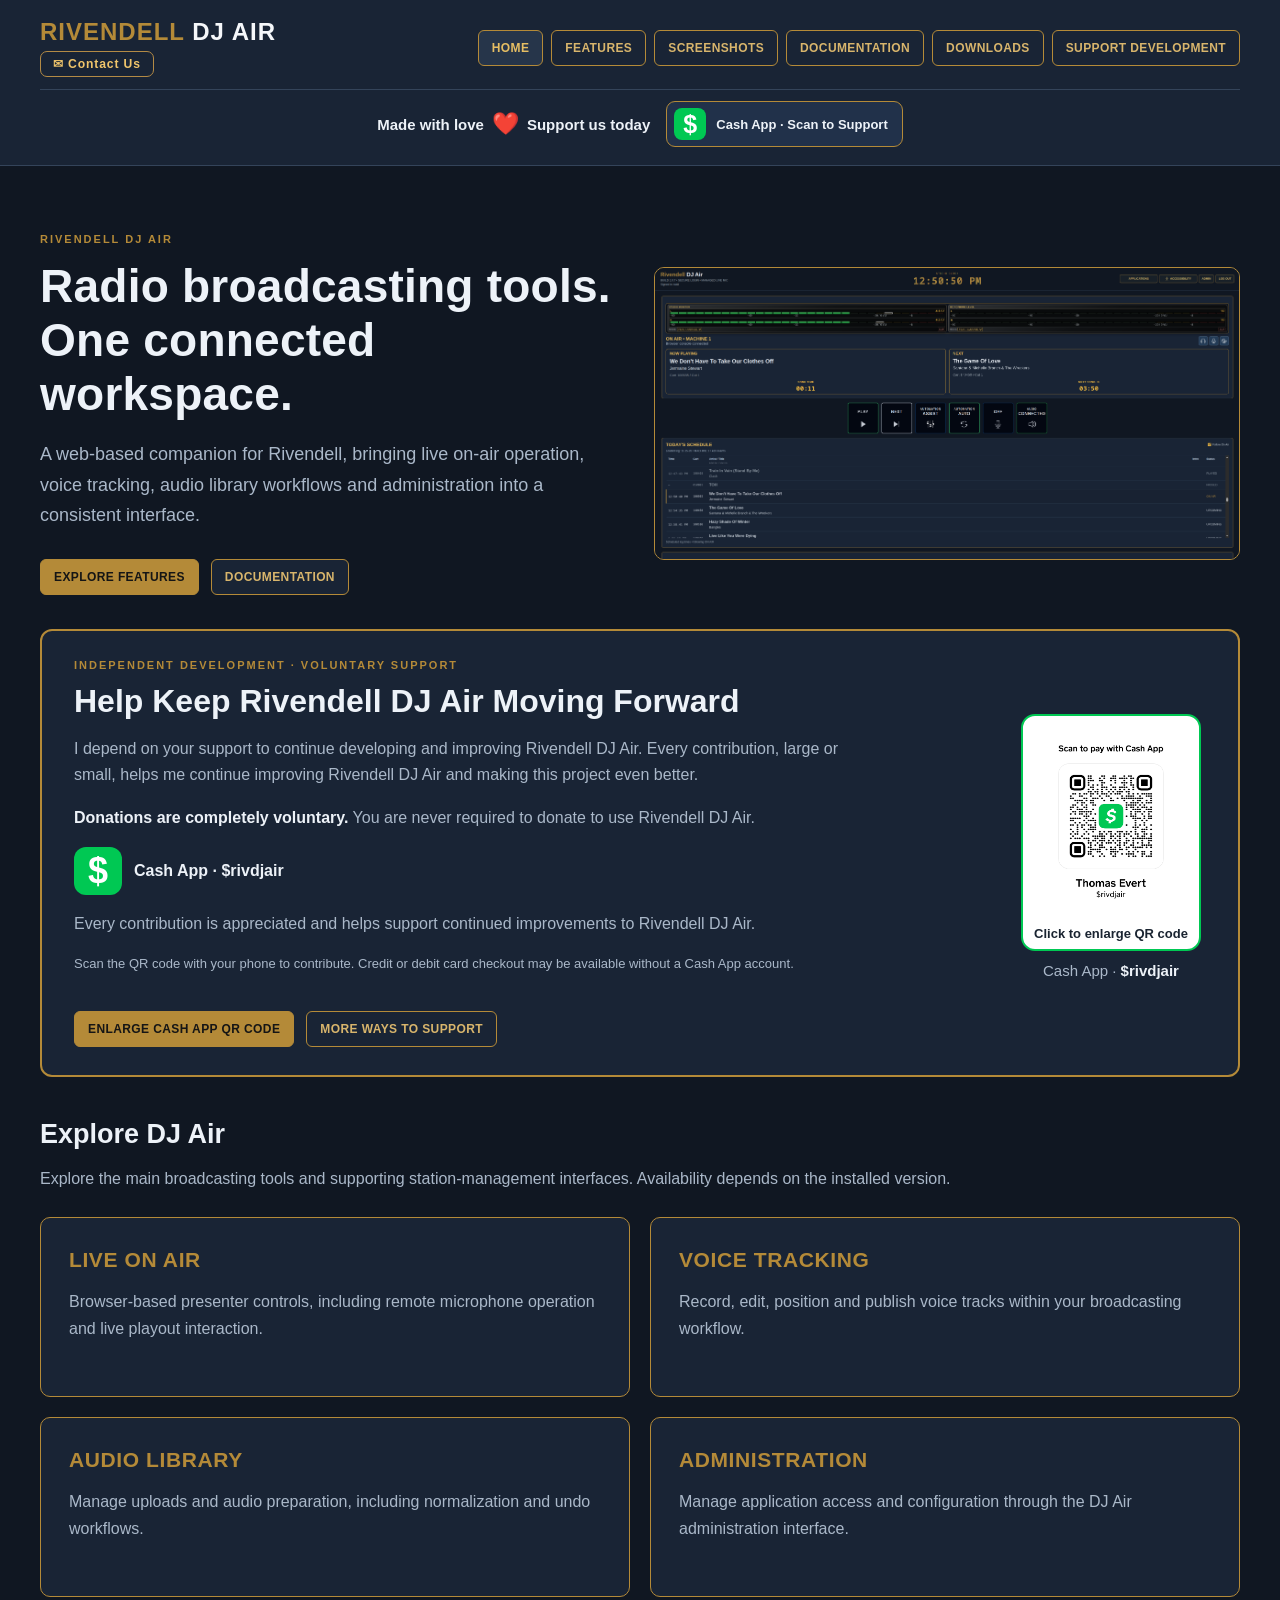
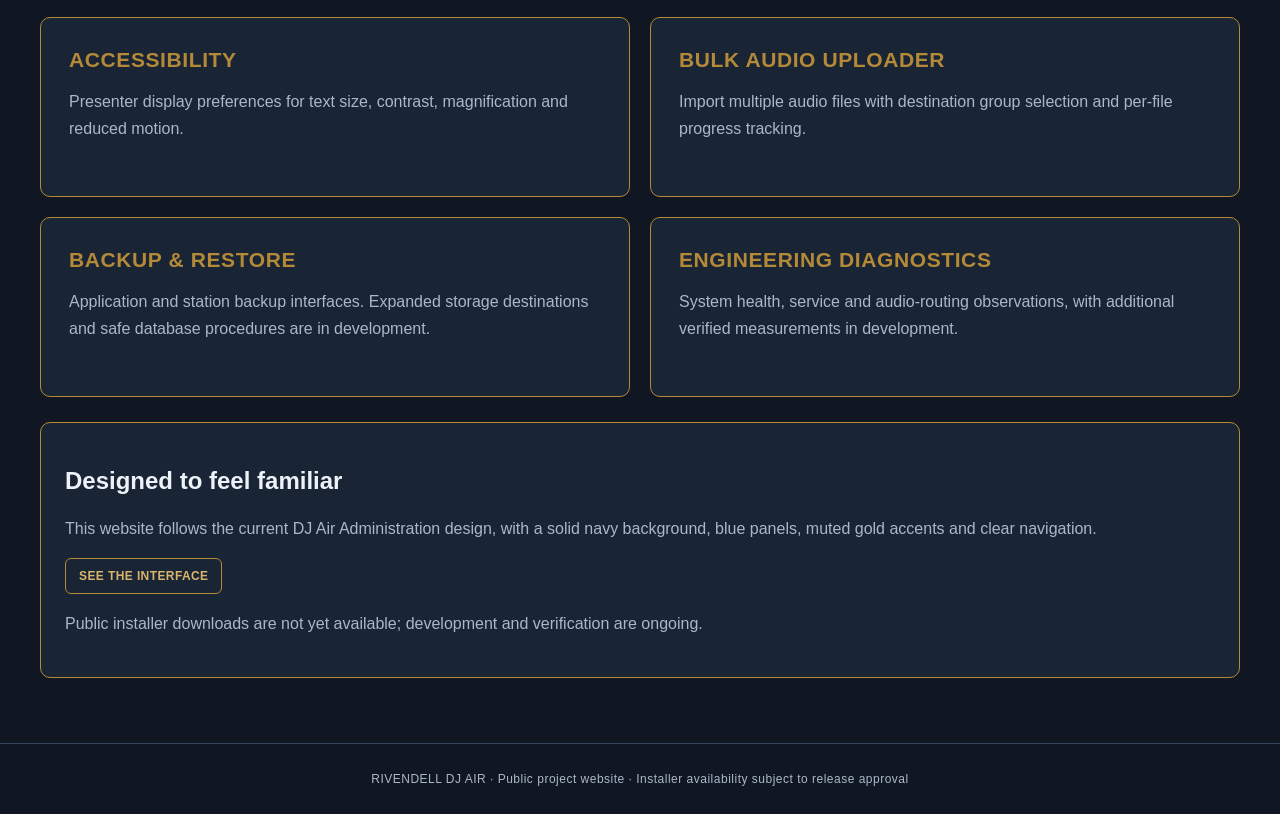
==== commit 62ad00a2: "Hide beta testing page from public website navigation and promotion" ====
--- a/index.html
+++ b/index.html
@@ -1 +1 @@
-<!doctype html><html lang="en"><head><meta charset="utf-8"><meta name="viewport" content="width=device-width,initial-scale=1"><meta name="description" content="Rivendell DJ Air is a browser-based broadcast workspace for Rivendell with live presenter controls, voice tracking, audio library tools, accessibility and administration."><title>Home | Rivendell DJ Air</title><link rel="stylesheet" href="assets/css/site.css?v=20261116-mobile-menu"><style>.hero.hero-with-image{display:grid!important;grid-template-columns:minmax(0,1fr) minmax(0,1fr)!important;align-items:center;gap:28px}.hero.hero-with-image .hero-copy{min-width:0}.hero.hero-with-image .hero-image-link{display:block;min-width:0;align-self:center}.hero.hero-with-image .hero-image{width:100%;height:auto;display:block}@media(max-width:600px){.hero.hero-with-image{grid-template-columns:minmax(0,1fr)!important}}</style><link rel="stylesheet" href="assets/css/contact.css?v=20261116"></head><body><header class="site-header"><div class="header-inner"><div class="brand-contact"><a class="brand" href="index.html"><span>RIVENDELL</span> DJ AIR</a><button type="button" class="contact-open" data-contact-open>✉ Contact Us</button></div><nav class="site-nav" aria-label="Main navigation"><a href="index.html" aria-current="page">HOME</a><a href="features.html">FEATURES</a><a href="screenshots.html">SCREENSHOTS</a><a href="beta-testing.html">BETA TESTING</a><a href="documentation.html">DOCUMENTATION</a><a href="downloads.html">DOWNLOADS</a><a href="support.html">SUPPORT DEVELOPMENT</a></nav><details class="mobile-menu"><summary aria-label="Open navigation menu"><span class="hamburger-icon" aria-hidden="true"><i></i><i></i><i></i></span><span>MENU</span></summary><nav class="mobile-nav" aria-label="Mobile navigation"><a href="index.html">HOME</a><a href="features.html">FEATURES</a><a href="screenshots.html">SCREENSHOTS</a><a href="beta-testing.html">BETA TESTING</a><a href="documentation.html">DOCUMENTATION</a><a href="downloads.html">DOWNLOADS</a><a href="support.html">SUPPORT DEVELOPMENT</a></nav></details></div><div class="header-support-strip"><span class="header-support-text">Made with love <span class="pulse-heart" aria-label="love" role="img">❤️</span> Support us today</span><button class="header-cashapp-button" type="button" onclick="document.getElementById('header-cashapp-modal').showModal()"><span class="cashapp-mark" aria-hidden="true">$</span><span>Cash App · Scan to Support</span></button></div></header><dialog id="header-cashapp-modal" class="cashapp-qr-modal" onclick="if(event.target===this)this.close()"><div class="cashapp-modal-inner"><button class="cashapp-close" type="button" onclick="document.getElementById('header-cashapp-modal').close()" aria-label="Close QR code">× Close</button><img src="rivdjaircashapp.png?v=20261116-finalqr" alt="Cash App QR code for Rivendell DJ AIR, $rivdjair"><p>Scan with your phone to support Rivendell DJ Air. Contributions are voluntary and never required to use the software.</p></div></dialog><main class="container"><section class="hero hero-with-image"><div class="hero-copy"><div class="eyebrow">Rivendell DJ Air</div><h1>Radio broadcasting tools.<br>One connected workspace.</h1><p>A web-based companion for Rivendell, bringing live on-air operation, voice tracking, audio library workflows and administration into a consistent interface.</p><div class="button-row"><a class="button primary" href="features.html">EXPLORE FEATURES</a><a class="button" href="documentation.html">DOCUMENTATION</a></div></div><a class="hero-image-link" href="Live%20Page.png" target="_blank" rel="noopener noreferrer" aria-label="View full-size Live On Air remote microphone interface screenshot"><img class="hero-image" src="Live%20Page.png" alt="Rivendell DJ Air Live On Air presenter interface with remote microphone controls" loading="eager"></a></section><section class="support-feature" aria-labelledby="support-title"><div class="support-feature-copy"><div class="eyebrow">Independent development · Voluntary support</div><h2 id="support-title">Help Keep Rivendell DJ Air Moving Forward</h2><p>I depend on your support to continue developing and improving Rivendell DJ Air. Every contribution, large or small, helps me continue improving Rivendell DJ Air and making this project even better.</p><p><strong>Donations are completely voluntary.</strong> You are never required to donate to use Rivendell DJ Air.</p><div class="cashapp-inline-heading"><span class="cashapp-mark" aria-hidden="true">$</span><strong>Cash App · $rivdjair</strong></div><p class="donation-any-amount">Every contribution is appreciated and helps support continued improvements to Rivendell DJ Air.</p><p class="donation-help">Scan the QR code with your phone to contribute. Credit or debit card checkout may be available without a Cash App account.</p><div class="button-row"><button class="button primary" type="button" onclick="document.getElementById('cashapp-qr-modal').showModal()">ENLARGE CASH APP QR CODE</button><a class="button" href="support.html">MORE WAYS TO SUPPORT</a></div></div><div class="cashapp-donation-widget"><button type="button" class="cashapp-qr-trigger" aria-label="Enlarge Cash App donation QR code" onclick="document.getElementById('cashapp-qr-modal').showModal()"><img src="rivdjaircashapp.png?v=20261116-finalqr" alt="Cash App donation QR code for Rivendell DJ AIR, $rivdjair" loading="lazy"><span class="cashapp-qr-caption">Click to enlarge QR code</span></button><p class="cashapp-handle">Cash App · <strong>$rivdjair</strong></p></div><dialog id="cashapp-qr-modal" class="cashapp-qr-modal" onclick="if(event.target===this)this.close()"><div class="cashapp-modal-inner"><button class="cashapp-close" type="button" onclick="document.getElementById('cashapp-qr-modal').close()" aria-label="Close QR code">× Close</button><img src="rivdjaircashapp.png?v=20261116-finalqr" alt="Scan to contribute to Rivendell DJ AIR using Cash App, $rivdjair"><p>Scan with your phone to choose your contribution amount. Credit or debit card payment may be available at checkout without a Cash App account, depending on the payment page.</p></div></dialog></section><h2 class="section-title">Explore DJ Air</h2><p class="intro">Explore the main broadcasting tools and supporting station-management interfaces. Availability depends on the installed version.</p><div class="cards"><article class="card"><h2>LIVE ON AIR</h2><p>Browser-based presenter controls, including remote microphone operation and live playout interaction.</p></article><article class="card"><h2>VOICE TRACKING</h2><p>Record, edit, position and publish voice tracks within your broadcasting workflow.</p></article><article class="card"><h2>AUDIO LIBRARY</h2><p>Manage uploads and audio preparation, including normalization and undo workflows.</p></article><article class="card"><h2>ADMINISTRATION</h2><p>Manage application access and configuration through the DJ Air administration interface.</p></article><article class="card"><h2>ACCESSIBILITY</h2><p>Presenter display preferences for text size, contrast, magnification and reduced motion.</p></article><article class="card"><h2>BULK AUDIO UPLOADER</h2><p>Import multiple audio files with destination group selection and per-file progress tracking.</p></article><article class="card"><h2>BACKUP &amp; RESTORE</h2><p>Application and station backup interfaces. Expanded storage destinations and safe database procedures are in development.</p></article><article class="card"><h2>ENGINEERING DIAGNOSTICS</h2><p>System health, service and audio-routing observations, with additional verified measurements in development.</p></article></div><div class="panel"><h2>Help test DJ Air</h2><p>We are inviting up to five experienced Rivendell users, internet radio operators and broadcast engineers to help test upcoming builds and shape the project through direct feedback.</p><a class="button primary" href="beta-testing.html">BECOME A BETA TESTER</a></div><div class="panel"><h2>Designed to feel familiar</h2><p>This website follows the current DJ Air Administration design, with a solid navy background, blue panels, muted gold accents and clear navigation.</p><a class="button" href="screenshots.html">SEE THE INTERFACE</a><p>Public installer downloads are not yet available; development and verification are ongoing.</p></div></main><footer class="site-footer">RIVENDELL DJ AIR · Public project website · Installer availability subject to release approval</footer><dialog id="djair-contact-modal" class="contact-dialog" aria-labelledby="djair-contact-title"><form id="djair-contact-form" class="contact-inner" action="https://formspree.io/f/myeweqzp" method="POST"><h2 id="djair-contact-title">Contact Rivendell DJ Air</h2><p>Send us a message. We'll reply to the email address you provide.</p><label>Name<input name="name" autocomplete="name" maxlength="120" required></label><label>Email address<input type="email" name="email" autocomplete="email" maxlength="254" required></label><label>Subject<input name="subject" maxlength="150" required></label><label>Message<textarea name="message" minlength="10" maxlength="5000" required></textarea></label><div class="contact-hp" aria-hidden="true"><label>Leave this blank<input type="text" name="_gotcha" tabindex="-1" autocomplete="off"></label></div><div class="cf-turnstile" data-sitekey="0x4AAAAAAGD76PvdHKjts_0C"></div><p id="djair-contact-status" class="contact-status" role="status" aria-live="polite"></p><div class="contact-actions"><button type="button" class="contact-cancel" data-contact-close>Close</button><button type="submit" class="contact-submit">Send Message</button></div></form></dialog><script src="https://challenges.cloudflare.com/turnstile/v0/api.js" async defer></script><script src="assets/js/contact.js?v=20261116" defer></script></body></html>+<!doctype html><html lang="en"><head><meta charset="utf-8"><meta name="viewport" content="width=device-width,initial-scale=1"><meta name="description" content="Rivendell DJ Air is a browser-based broadcast workspace for Rivendell with live presenter controls, voice tracking, audio library tools, accessibility and administration."><title>Home | Rivendell DJ Air</title><link rel="stylesheet" href="assets/css/site.css?v=20261116-mobile-menu"><style>.hero.hero-with-image{display:grid!important;grid-template-columns:minmax(0,1fr) minmax(0,1fr)!important;align-items:center;gap:28px}.hero.hero-with-image .hero-copy{min-width:0}.hero.hero-with-image .hero-image-link{display:block;min-width:0;align-self:center}.hero.hero-with-image .hero-image{width:100%;height:auto;display:block}@media(max-width:600px){.hero.hero-with-image{grid-template-columns:minmax(0,1fr)!important}}</style><link rel="stylesheet" href="assets/css/contact.css?v=20261116"></head><body><header class="site-header"><div class="header-inner"><div class="brand-contact"><a class="brand" href="index.html"><span>RIVENDELL</span> DJ AIR</a><button type="button" class="contact-open" data-contact-open>✉ Contact Us</button></div><nav class="site-nav" aria-label="Main navigation"><a href="index.html" aria-current="page">HOME</a><a href="features.html">FEATURES</a><a href="screenshots.html">SCREENSHOTS</a><a href="documentation.html">DOCUMENTATION</a><a href="downloads.html">DOWNLOADS</a><a href="support.html">SUPPORT DEVELOPMENT</a></nav><details class="mobile-menu"><summary aria-label="Open navigation menu"><span class="hamburger-icon" aria-hidden="true"><i></i><i></i><i></i></span><span>MENU</span></summary><nav class="mobile-nav" aria-label="Mobile navigation"><a href="index.html">HOME</a><a href="features.html">FEATURES</a><a href="screenshots.html">SCREENSHOTS</a><a href="documentation.html">DOCUMENTATION</a><a href="downloads.html">DOWNLOADS</a><a href="support.html">SUPPORT DEVELOPMENT</a></nav></details></div><div class="header-support-strip"><span class="header-support-text">Made with love <span class="pulse-heart" aria-label="love" role="img">❤️</span> Support us today</span><button class="header-cashapp-button" type="button" onclick="document.getElementById('header-cashapp-modal').showModal()"><span class="cashapp-mark" aria-hidden="true">$</span><span>Cash App · Scan to Support</span></button></div></header><dialog id="header-cashapp-modal" class="cashapp-qr-modal" onclick="if(event.target===this)this.close()"><div class="cashapp-modal-inner"><button class="cashapp-close" type="button" onclick="document.getElementById('header-cashapp-modal').close()" aria-label="Close QR code">× Close</button><img src="rivdjaircashapp.png?v=20261116-finalqr" alt="Cash App QR code for Rivendell DJ AIR, $rivdjair"><p>Scan with your phone to support Rivendell DJ Air. Contributions are voluntary and never required to use the software.</p></div></dialog><main class="container"><section class="hero hero-with-image"><div class="hero-copy"><div class="eyebrow">Rivendell DJ Air</div><h1>Radio broadcasting tools.<br>One connected workspace.</h1><p>A web-based companion for Rivendell, bringing live on-air operation, voice tracking, audio library workflows and administration into a consistent interface.</p><div class="button-row"><a class="button primary" href="features.html">EXPLORE FEATURES</a><a class="button" href="documentation.html">DOCUMENTATION</a></div></div><a class="hero-image-link" href="Live%20Page.png" target="_blank" rel="noopener noreferrer" aria-label="View full-size Live On Air remote microphone interface screenshot"><img class="hero-image" src="Live%20Page.png" alt="Rivendell DJ Air Live On Air presenter interface with remote microphone controls" loading="eager"></a></section><section class="support-feature" aria-labelledby="support-title"><div class="support-feature-copy"><div class="eyebrow">Independent development · Voluntary support</div><h2 id="support-title">Help Keep Rivendell DJ Air Moving Forward</h2><p>I depend on your support to continue developing and improving Rivendell DJ Air. Every contribution, large or small, helps me continue improving Rivendell DJ Air and making this project even better.</p><p><strong>Donations are completely voluntary.</strong> You are never required to donate to use Rivendell DJ Air.</p><div class="cashapp-inline-heading"><span class="cashapp-mark" aria-hidden="true">$</span><strong>Cash App · $rivdjair</strong></div><p class="donation-any-amount">Every contribution is appreciated and helps support continued improvements to Rivendell DJ Air.</p><p class="donation-help">Scan the QR code with your phone to contribute. Credit or debit card checkout may be available without a Cash App account.</p><div class="button-row"><button class="button primary" type="button" onclick="document.getElementById('cashapp-qr-modal').showModal()">ENLARGE CASH APP QR CODE</button><a class="button" href="support.html">MORE WAYS TO SUPPORT</a></div></div><div class="cashapp-donation-widget"><button type="button" class="cashapp-qr-trigger" aria-label="Enlarge Cash App donation QR code" onclick="document.getElementById('cashapp-qr-modal').showModal()"><img src="rivdjaircashapp.png?v=20261116-finalqr" alt="Cash App donation QR code for Rivendell DJ AIR, $rivdjair" loading="lazy"><span class="cashapp-qr-caption">Click to enlarge QR code</span></button><p class="cashapp-handle">Cash App · <strong>$rivdjair</strong></p></div><dialog id="cashapp-qr-modal" class="cashapp-qr-modal" onclick="if(event.target===this)this.close()"><div class="cashapp-modal-inner"><button class="cashapp-close" type="button" onclick="document.getElementById('cashapp-qr-modal').close()" aria-label="Close QR code">× Close</button><img src="rivdjaircashapp.png?v=20261116-finalqr" alt="Scan to contribute to Rivendell DJ AIR using Cash App, $rivdjair"><p>Scan with your phone to choose your contribution amount. Credit or debit card payment may be available at checkout without a Cash App account, depending on the payment page.</p></div></dialog></section><h2 class="section-title">Explore DJ Air</h2><p class="intro">Explore the main broadcasting tools and supporting station-management interfaces. Availability depends on the installed version.</p><div class="cards"><article class="card"><h2>LIVE ON AIR</h2><p>Browser-based presenter controls, including remote microphone operation and live playout interaction.</p></article><article class="card"><h2>VOICE TRACKING</h2><p>Record, edit, position and publish voice tracks within your broadcasting workflow.</p></article><article class="card"><h2>AUDIO LIBRARY</h2><p>Manage uploads and audio preparation, including normalization and undo workflows.</p></article><article class="card"><h2>ADMINISTRATION</h2><p>Manage application access and configuration through the DJ Air administration interface.</p></article><article class="card"><h2>ACCESSIBILITY</h2><p>Presenter display preferences for text size, contrast, magnification and reduced motion.</p></article><article class="card"><h2>BULK AUDIO UPLOADER</h2><p>Import multiple audio files with destination group selection and per-file progress tracking.</p></article><article class="card"><h2>BACKUP &amp; RESTORE</h2><p>Application and station backup interfaces. Expanded storage destinations and safe database procedures are in development.</p></article><article class="card"><h2>ENGINEERING DIAGNOSTICS</h2><p>System health, service and audio-routing observations, with additional verified measurements in development.</p></article></div><div class="panel"><h2>Designed to feel familiar</h2><p>This website follows the current DJ Air Administration design, with a solid navy background, blue panels, muted gold accents and clear navigation.</p><a class="button" href="screenshots.html">SEE THE INTERFACE</a><p>Public installer downloads are not yet available; development and verification are ongoing.</p></div></main><footer class="site-footer">RIVENDELL DJ AIR · Public project website · Installer availability subject to release approval</footer><dialog id="djair-contact-modal" class="contact-dialog" aria-labelledby="djair-contact-title"><form id="djair-contact-form" class="contact-inner" action="https://formspree.io/f/myeweqzp" method="POST"><h2 id="djair-contact-title">Contact Rivendell DJ Air</h2><p>Send us a message. We'll reply to the email address you provide.</p><label>Name<input name="name" autocomplete="name" maxlength="120" required></label><label>Email address<input type="email" name="email" autocomplete="email" maxlength="254" required></label><label>Subject<input name="subject" maxlength="150" required></label><label>Message<textarea name="message" minlength="10" maxlength="5000" required></textarea></label><div class="contact-hp" aria-hidden="true"><label>Leave this blank<input type="text" name="_gotcha" tabindex="-1" autocomplete="off"></label></div><div class="cf-turnstile" data-sitekey="0x4AAAAAAGD76PvdHKjts_0C"></div><p id="djair-contact-status" class="contact-status" role="status" aria-live="polite"></p><div class="contact-actions"><button type="button" class="contact-cancel" data-contact-close>Close</button><button type="submit" class="contact-submit">Send Message</button></div></form></dialog><script src="https://challenges.cloudflare.com/turnstile/v0/api.js" async defer></script><script src="assets/js/contact.js?v=20261116" defer></script></body></html>
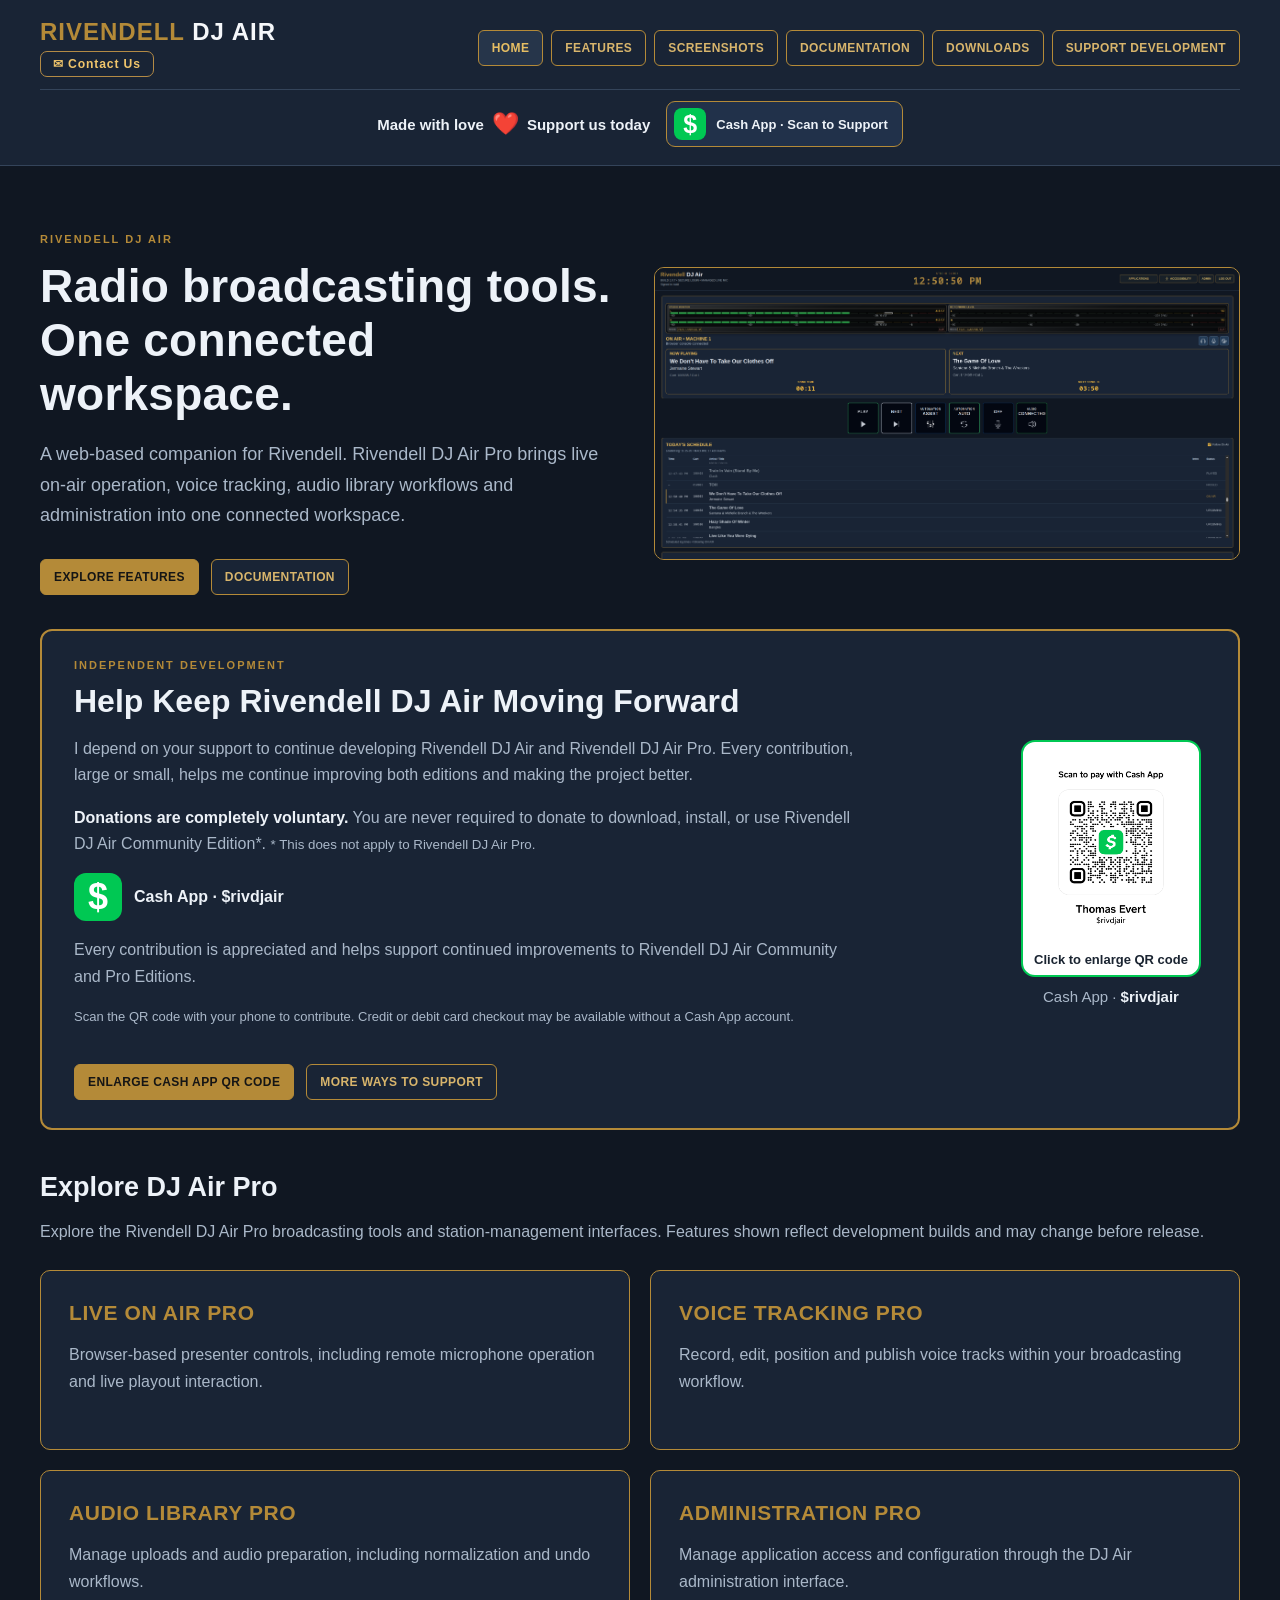
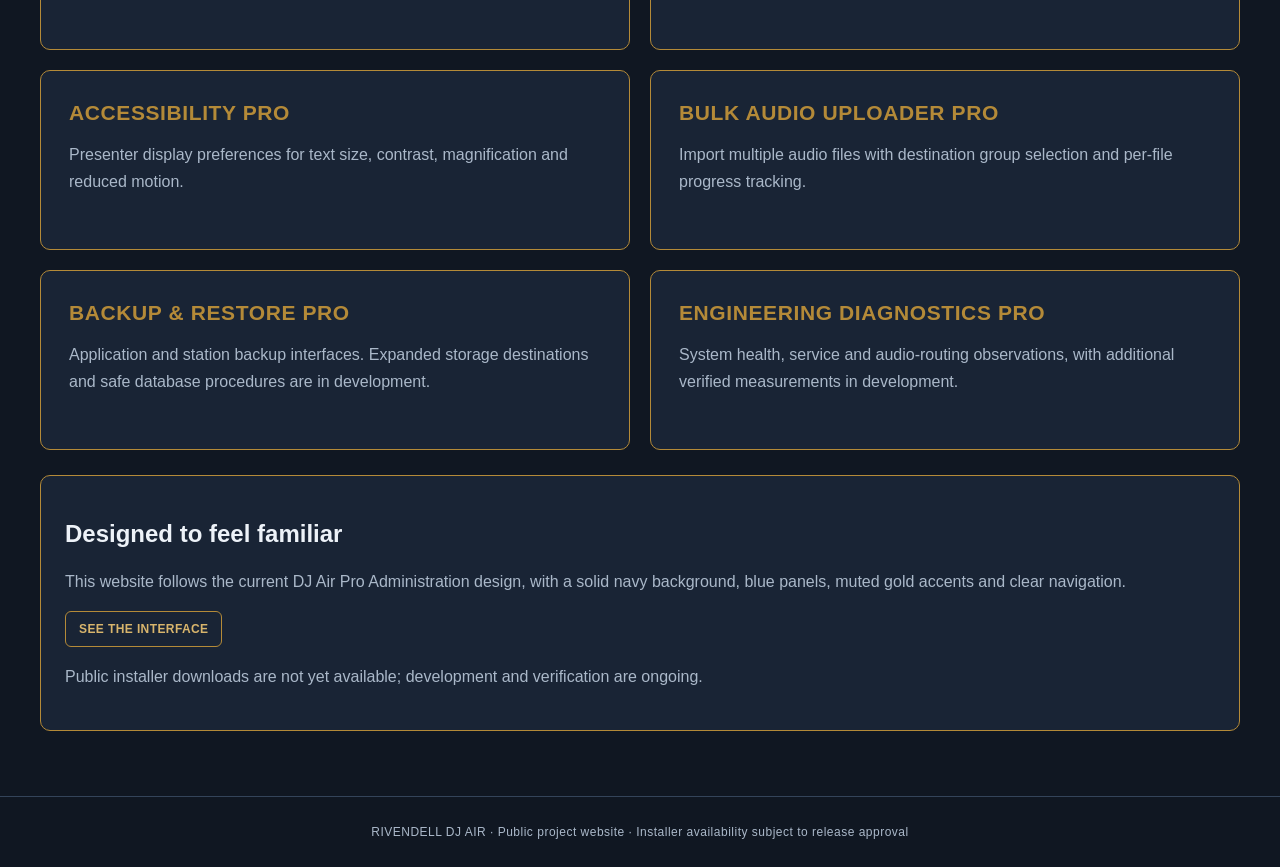
==== commit b2d4f2a1: "Clarify homepage Pro features and Community donation exception" ====
--- a/index.html
+++ b/index.html
@@ -1 +1 @@
-<!doctype html><html lang="en"><head><meta charset="utf-8"><meta name="viewport" content="width=device-width,initial-scale=1"><meta name="description" content="Rivendell DJ Air is a browser-based broadcast workspace for Rivendell with live presenter controls, voice tracking, audio library tools, accessibility and administration."><title>Home | Rivendell DJ Air</title><link rel="stylesheet" href="assets/css/site.css?v=20261116-mobile-menu"><style>.hero.hero-with-image{display:grid!important;grid-template-columns:minmax(0,1fr) minmax(0,1fr)!important;align-items:center;gap:28px}.hero.hero-with-image .hero-copy{min-width:0}.hero.hero-with-image .hero-image-link{display:block;min-width:0;align-self:center}.hero.hero-with-image .hero-image{width:100%;height:auto;display:block}@media(max-width:600px){.hero.hero-with-image{grid-template-columns:minmax(0,1fr)!important}}</style><link rel="stylesheet" href="assets/css/contact.css?v=20261116"></head><body><header class="site-header"><div class="header-inner"><div class="brand-contact"><a class="brand" href="index.html"><span>RIVENDELL</span> DJ AIR</a><button type="button" class="contact-open" data-contact-open>✉ Contact Us</button></div><nav class="site-nav" aria-label="Main navigation"><a href="index.html" aria-current="page">HOME</a><a href="features.html">FEATURES</a><a href="screenshots.html">SCREENSHOTS</a><a href="documentation.html">DOCUMENTATION</a><a href="downloads.html">DOWNLOADS</a><a href="support.html">SUPPORT DEVELOPMENT</a></nav><details class="mobile-menu"><summary aria-label="Open navigation menu"><span class="hamburger-icon" aria-hidden="true"><i></i><i></i><i></i></span><span>MENU</span></summary><nav class="mobile-nav" aria-label="Mobile navigation"><a href="index.html">HOME</a><a href="features.html">FEATURES</a><a href="screenshots.html">SCREENSHOTS</a><a href="documentation.html">DOCUMENTATION</a><a href="downloads.html">DOWNLOADS</a><a href="support.html">SUPPORT DEVELOPMENT</a></nav></details></div><div class="header-support-strip"><span class="header-support-text">Made with love <span class="pulse-heart" aria-label="love" role="img">❤️</span> Support us today</span><button class="header-cashapp-button" type="button" onclick="document.getElementById('header-cashapp-modal').showModal()"><span class="cashapp-mark" aria-hidden="true">$</span><span>Cash App · Scan to Support</span></button></div></header><dialog id="header-cashapp-modal" class="cashapp-qr-modal" onclick="if(event.target===this)this.close()"><div class="cashapp-modal-inner"><button class="cashapp-close" type="button" onclick="document.getElementById('header-cashapp-modal').close()" aria-label="Close QR code">× Close</button><img src="rivdjaircashapp.png?v=20261116-finalqr" alt="Cash App QR code for Rivendell DJ AIR, $rivdjair"><p>Scan with your phone to support Rivendell DJ Air. Contributions are voluntary and never required to use the software.</p></div></dialog><main class="container"><section class="hero hero-with-image"><div class="hero-copy"><div class="eyebrow">Rivendell DJ Air</div><h1>Radio broadcasting tools.<br>One connected workspace.</h1><p>A web-based companion for Rivendell, bringing live on-air operation, voice tracking, audio library workflows and administration into a consistent interface.</p><div class="button-row"><a class="button primary" href="features.html">EXPLORE FEATURES</a><a class="button" href="documentation.html">DOCUMENTATION</a></div></div><a class="hero-image-link" href="Live%20Page.png" target="_blank" rel="noopener noreferrer" aria-label="View full-size Live On Air remote microphone interface screenshot"><img class="hero-image" src="Live%20Page.png" alt="Rivendell DJ Air Live On Air presenter interface with remote microphone controls" loading="eager"></a></section><section class="support-feature" aria-labelledby="support-title"><div class="support-feature-copy"><div class="eyebrow">Independent development · Voluntary support</div><h2 id="support-title">Help Keep Rivendell DJ Air Moving Forward</h2><p>I depend on your support to continue developing and improving Rivendell DJ Air. Every contribution, large or small, helps me continue improving Rivendell DJ Air and making this project even better.</p><p><strong>Donations are completely voluntary.</strong> You are never required to donate to use Rivendell DJ Air.</p><div class="cashapp-inline-heading"><span class="cashapp-mark" aria-hidden="true">$</span><strong>Cash App · $rivdjair</strong></div><p class="donation-any-amount">Every contribution is appreciated and helps support continued improvements to Rivendell DJ Air.</p><p class="donation-help">Scan the QR code with your phone to contribute. Credit or debit card checkout may be available without a Cash App account.</p><div class="button-row"><button class="button primary" type="button" onclick="document.getElementById('cashapp-qr-modal').showModal()">ENLARGE CASH APP QR CODE</button><a class="button" href="support.html">MORE WAYS TO SUPPORT</a></div></div><div class="cashapp-donation-widget"><button type="button" class="cashapp-qr-trigger" aria-label="Enlarge Cash App donation QR code" onclick="document.getElementById('cashapp-qr-modal').showModal()"><img src="rivdjaircashapp.png?v=20261116-finalqr" alt="Cash App donation QR code for Rivendell DJ AIR, $rivdjair" loading="lazy"><span class="cashapp-qr-caption">Click to enlarge QR code</span></button><p class="cashapp-handle">Cash App · <strong>$rivdjair</strong></p></div><dialog id="cashapp-qr-modal" class="cashapp-qr-modal" onclick="if(event.target===this)this.close()"><div class="cashapp-modal-inner"><button class="cashapp-close" type="button" onclick="document.getElementById('cashapp-qr-modal').close()" aria-label="Close QR code">× Close</button><img src="rivdjaircashapp.png?v=20261116-finalqr" alt="Scan to contribute to Rivendell DJ AIR using Cash App, $rivdjair"><p>Scan with your phone to choose your contribution amount. Credit or debit card payment may be available at checkout without a Cash App account, depending on the payment page.</p></div></dialog></section><h2 class="section-title">Explore DJ Air</h2><p class="intro">Explore the main broadcasting tools and supporting station-management interfaces. Availability depends on the installed version.</p><div class="cards"><article class="card"><h2>LIVE ON AIR</h2><p>Browser-based presenter controls, including remote microphone operation and live playout interaction.</p></article><article class="card"><h2>VOICE TRACKING</h2><p>Record, edit, position and publish voice tracks within your broadcasting workflow.</p></article><article class="card"><h2>AUDIO LIBRARY</h2><p>Manage uploads and audio preparation, including normalization and undo workflows.</p></article><article class="card"><h2>ADMINISTRATION</h2><p>Manage application access and configuration through the DJ Air administration interface.</p></article><article class="card"><h2>ACCESSIBILITY</h2><p>Presenter display preferences for text size, contrast, magnification and reduced motion.</p></article><article class="card"><h2>BULK AUDIO UPLOADER</h2><p>Import multiple audio files with destination group selection and per-file progress tracking.</p></article><article class="card"><h2>BACKUP &amp; RESTORE</h2><p>Application and station backup interfaces. Expanded storage destinations and safe database procedures are in development.</p></article><article class="card"><h2>ENGINEERING DIAGNOSTICS</h2><p>System health, service and audio-routing observations, with additional verified measurements in development.</p></article></div><div class="panel"><h2>Designed to feel familiar</h2><p>This website follows the current DJ Air Administration design, with a solid navy background, blue panels, muted gold accents and clear navigation.</p><a class="button" href="screenshots.html">SEE THE INTERFACE</a><p>Public installer downloads are not yet available; development and verification are ongoing.</p></div></main><footer class="site-footer">RIVENDELL DJ AIR · Public project website · Installer availability subject to release approval</footer><dialog id="djair-contact-modal" class="contact-dialog" aria-labelledby="djair-contact-title"><form id="djair-contact-form" class="contact-inner" action="https://formspree.io/f/myeweqzp" method="POST"><h2 id="djair-contact-title">Contact Rivendell DJ Air</h2><p>Send us a message. We'll reply to the email address you provide.</p><label>Name<input name="name" autocomplete="name" maxlength="120" required></label><label>Email address<input type="email" name="email" autocomplete="email" maxlength="254" required></label><label>Subject<input name="subject" maxlength="150" required></label><label>Message<textarea name="message" minlength="10" maxlength="5000" required></textarea></label><div class="contact-hp" aria-hidden="true"><label>Leave this blank<input type="text" name="_gotcha" tabindex="-1" autocomplete="off"></label></div><div class="cf-turnstile" data-sitekey="0x4AAAAAAGD76PvdHKjts_0C"></div><p id="djair-contact-status" class="contact-status" role="status" aria-live="polite"></p><div class="contact-actions"><button type="button" class="contact-cancel" data-contact-close>Close</button><button type="submit" class="contact-submit">Send Message</button></div></form></dialog><script src="https://challenges.cloudflare.com/turnstile/v0/api.js" async defer></script><script src="assets/js/contact.js?v=20261116" defer></script></body></html>+<!doctype html><html lang="en"><head><meta charset="utf-8"><meta name="viewport" content="width=device-width,initial-scale=1"><meta name="description" content="Rivendell DJ Air is a browser-based broadcast workspace for Rivendell with live presenter controls, voice tracking, audio library tools, accessibility and administration."><title>Home | Rivendell DJ Air</title><link rel="stylesheet" href="assets/css/site.css?v=20261116-mobile-menu"><style>.hero.hero-with-image{display:grid!important;grid-template-columns:minmax(0,1fr) minmax(0,1fr)!important;align-items:center;gap:28px}.hero.hero-with-image .hero-copy{min-width:0}.hero.hero-with-image .hero-image-link{display:block;min-width:0;align-self:center}.hero.hero-with-image .hero-image{width:100%;height:auto;display:block}@media(max-width:600px){.hero.hero-with-image{grid-template-columns:minmax(0,1fr)!important}}</style><link rel="stylesheet" href="assets/css/contact.css?v=20261116"></head><body><header class="site-header"><div class="header-inner"><div class="brand-contact"><a class="brand" href="index.html"><span>RIVENDELL</span> DJ AIR</a><button type="button" class="contact-open" data-contact-open>✉ Contact Us</button></div><nav class="site-nav" aria-label="Main navigation"><a href="index.html" aria-current="page">HOME</a><a href="features.html">FEATURES</a><a href="screenshots.html">SCREENSHOTS</a><a href="documentation.html">DOCUMENTATION</a><a href="downloads.html">DOWNLOADS</a><a href="support.html">SUPPORT DEVELOPMENT</a></nav><details class="mobile-menu"><summary aria-label="Open navigation menu"><span class="hamburger-icon" aria-hidden="true"><i></i><i></i><i></i></span><span>MENU</span></summary><nav class="mobile-nav" aria-label="Mobile navigation"><a href="index.html">HOME</a><a href="features.html">FEATURES</a><a href="screenshots.html">SCREENSHOTS</a><a href="documentation.html">DOCUMENTATION</a><a href="downloads.html">DOWNLOADS</a><a href="support.html">SUPPORT DEVELOPMENT</a></nav></details></div><div class="header-support-strip"><span class="header-support-text">Made with love <span class="pulse-heart" aria-label="love" role="img">❤️</span> Support us today</span><button class="header-cashapp-button" type="button" onclick="document.getElementById('header-cashapp-modal').showModal()"><span class="cashapp-mark" aria-hidden="true">$</span><span>Cash App · Scan to Support</span></button></div></header><dialog id="header-cashapp-modal" class="cashapp-qr-modal" onclick="if(event.target===this)this.close()"><div class="cashapp-modal-inner"><button class="cashapp-close" type="button" onclick="document.getElementById('header-cashapp-modal').close()" aria-label="Close QR code">× Close</button><img src="rivdjaircashapp.png?v=20261116-finalqr" alt="Cash App QR code for Rivendell DJ AIR, $rivdjair"><p>Scan with your phone to support Rivendell DJ Air. Contributions are voluntary and never required to use the software.</p></div></dialog><main class="container"><section class="hero hero-with-image"><div class="hero-copy"><div class="eyebrow">Rivendell DJ Air</div><h1>Radio broadcasting tools.<br>One connected workspace.</h1><p>A web-based companion for Rivendell. Rivendell DJ Air Pro brings live on-air operation, voice tracking, audio library workflows and administration into one connected workspace.</p><div class="button-row"><a class="button primary" href="features.html">EXPLORE FEATURES</a><a class="button" href="documentation.html">DOCUMENTATION</a></div></div><a class="hero-image-link" href="Live%20Page.png" target="_blank" rel="noopener noreferrer" aria-label="View full-size Live On Air remote microphone interface screenshot"><img class="hero-image" src="Live%20Page.png" alt="Rivendell DJ Air Live On Air presenter interface with remote microphone controls" loading="eager"></a></section><section class="support-feature" aria-labelledby="support-title"><div class="support-feature-copy"><div class="eyebrow">Independent development</div><h2 id="support-title">Help Keep Rivendell DJ Air Moving Forward</h2><p>I depend on your support to continue developing Rivendell DJ Air and Rivendell DJ Air Pro. Every contribution, large or small, helps me continue improving both editions and making the project better.</p><p><strong>Donations are completely voluntary.</strong> You are never required to donate to download, install, or use Rivendell DJ Air Community Edition*. <small>* This does not apply to Rivendell DJ Air Pro.</small></p><div class="cashapp-inline-heading"><span class="cashapp-mark" aria-hidden="true">$</span><strong>Cash App · $rivdjair</strong></div><p class="donation-any-amount">Every contribution is appreciated and helps support continued improvements to Rivendell DJ Air Community and Pro Editions.</p><p class="donation-help">Scan the QR code with your phone to contribute. Credit or debit card checkout may be available without a Cash App account.</p><div class="button-row"><button class="button primary" type="button" onclick="document.getElementById('cashapp-qr-modal').showModal()">ENLARGE CASH APP QR CODE</button><a class="button" href="support.html">MORE WAYS TO SUPPORT</a></div></div><div class="cashapp-donation-widget"><button type="button" class="cashapp-qr-trigger" aria-label="Enlarge Cash App donation QR code" onclick="document.getElementById('cashapp-qr-modal').showModal()"><img src="rivdjaircashapp.png?v=20261116-finalqr" alt="Cash App donation QR code for Rivendell DJ AIR, $rivdjair" loading="lazy"><span class="cashapp-qr-caption">Click to enlarge QR code</span></button><p class="cashapp-handle">Cash App · <strong>$rivdjair</strong></p></div><dialog id="cashapp-qr-modal" class="cashapp-qr-modal" onclick="if(event.target===this)this.close()"><div class="cashapp-modal-inner"><button class="cashapp-close" type="button" onclick="document.getElementById('cashapp-qr-modal').close()" aria-label="Close QR code">× Close</button><img src="rivdjaircashapp.png?v=20261116-finalqr" alt="Scan to contribute to Rivendell DJ AIR using Cash App, $rivdjair"><p>Scan with your phone to choose your contribution amount. Credit or debit card payment may be available at checkout without a Cash App account, depending on the payment page.</p></div></dialog></section><h2 class="section-title">Explore DJ Air Pro</h2><p class="intro">Explore the Rivendell DJ Air Pro broadcasting tools and station-management interfaces. Features shown reflect development builds and may change before release.</p><div class="cards"><article class="card"><h2>LIVE ON AIR PRO</h2><p>Browser-based presenter controls, including remote microphone operation and live playout interaction.</p></article><article class="card"><h2>VOICE TRACKING PRO</h2><p>Record, edit, position and publish voice tracks within your broadcasting workflow.</p></article><article class="card"><h2>AUDIO LIBRARY PRO</h2><p>Manage uploads and audio preparation, including normalization and undo workflows.</p></article><article class="card"><h2>ADMINISTRATION PRO</h2><p>Manage application access and configuration through the DJ Air administration interface.</p></article><article class="card"><h2>ACCESSIBILITY PRO</h2><p>Presenter display preferences for text size, contrast, magnification and reduced motion.</p></article><article class="card"><h2>BULK AUDIO UPLOADER PRO</h2><p>Import multiple audio files with destination group selection and per-file progress tracking.</p></article><article class="card"><h2>BACKUP &amp; RESTORE PRO</h2><p>Application and station backup interfaces. Expanded storage destinations and safe database procedures are in development.</p></article><article class="card"><h2>ENGINEERING DIAGNOSTICS PRO</h2><p>System health, service and audio-routing observations, with additional verified measurements in development.</p></article></div><div class="panel"><h2>Designed to feel familiar</h2><p>This website follows the current DJ Air Pro Administration design, with a solid navy background, blue panels, muted gold accents and clear navigation.</p><a class="button" href="screenshots.html">SEE THE INTERFACE</a><p>Public installer downloads are not yet available; development and verification are ongoing.</p></div></main><footer class="site-footer">RIVENDELL DJ AIR · Public project website · Installer availability subject to release approval</footer><dialog id="djair-contact-modal" class="contact-dialog" aria-labelledby="djair-contact-title"><form id="djair-contact-form" class="contact-inner" action="https://formspree.io/f/myeweqzp" method="POST"><h2 id="djair-contact-title">Contact Rivendell DJ Air</h2><p>Send us a message. We'll reply to the email address you provide.</p><label>Name<input name="name" autocomplete="name" maxlength="120" required></label><label>Email address<input type="email" name="email" autocomplete="email" maxlength="254" required></label><label>Subject<input name="subject" maxlength="150" required></label><label>Message<textarea name="message" minlength="10" maxlength="5000" required></textarea></label><div class="contact-hp" aria-hidden="true"><label>Leave this blank<input type="text" name="_gotcha" tabindex="-1" autocomplete="off"></label></div><div class="cf-turnstile" data-sitekey="0x4AAAAAAGD76PvdHKjts_0C"></div><p id="djair-contact-status" class="contact-status" role="status" aria-live="polite"></p><div class="contact-actions"><button type="button" class="contact-cancel" data-contact-close>Close</button><button type="submit" class="contact-submit">Send Message</button></div></form></dialog><script src="https://challenges.cloudflare.com/turnstile/v0/api.js" async defer></script><script src="assets/js/contact.js?v=20261116" defer></script></body></html>
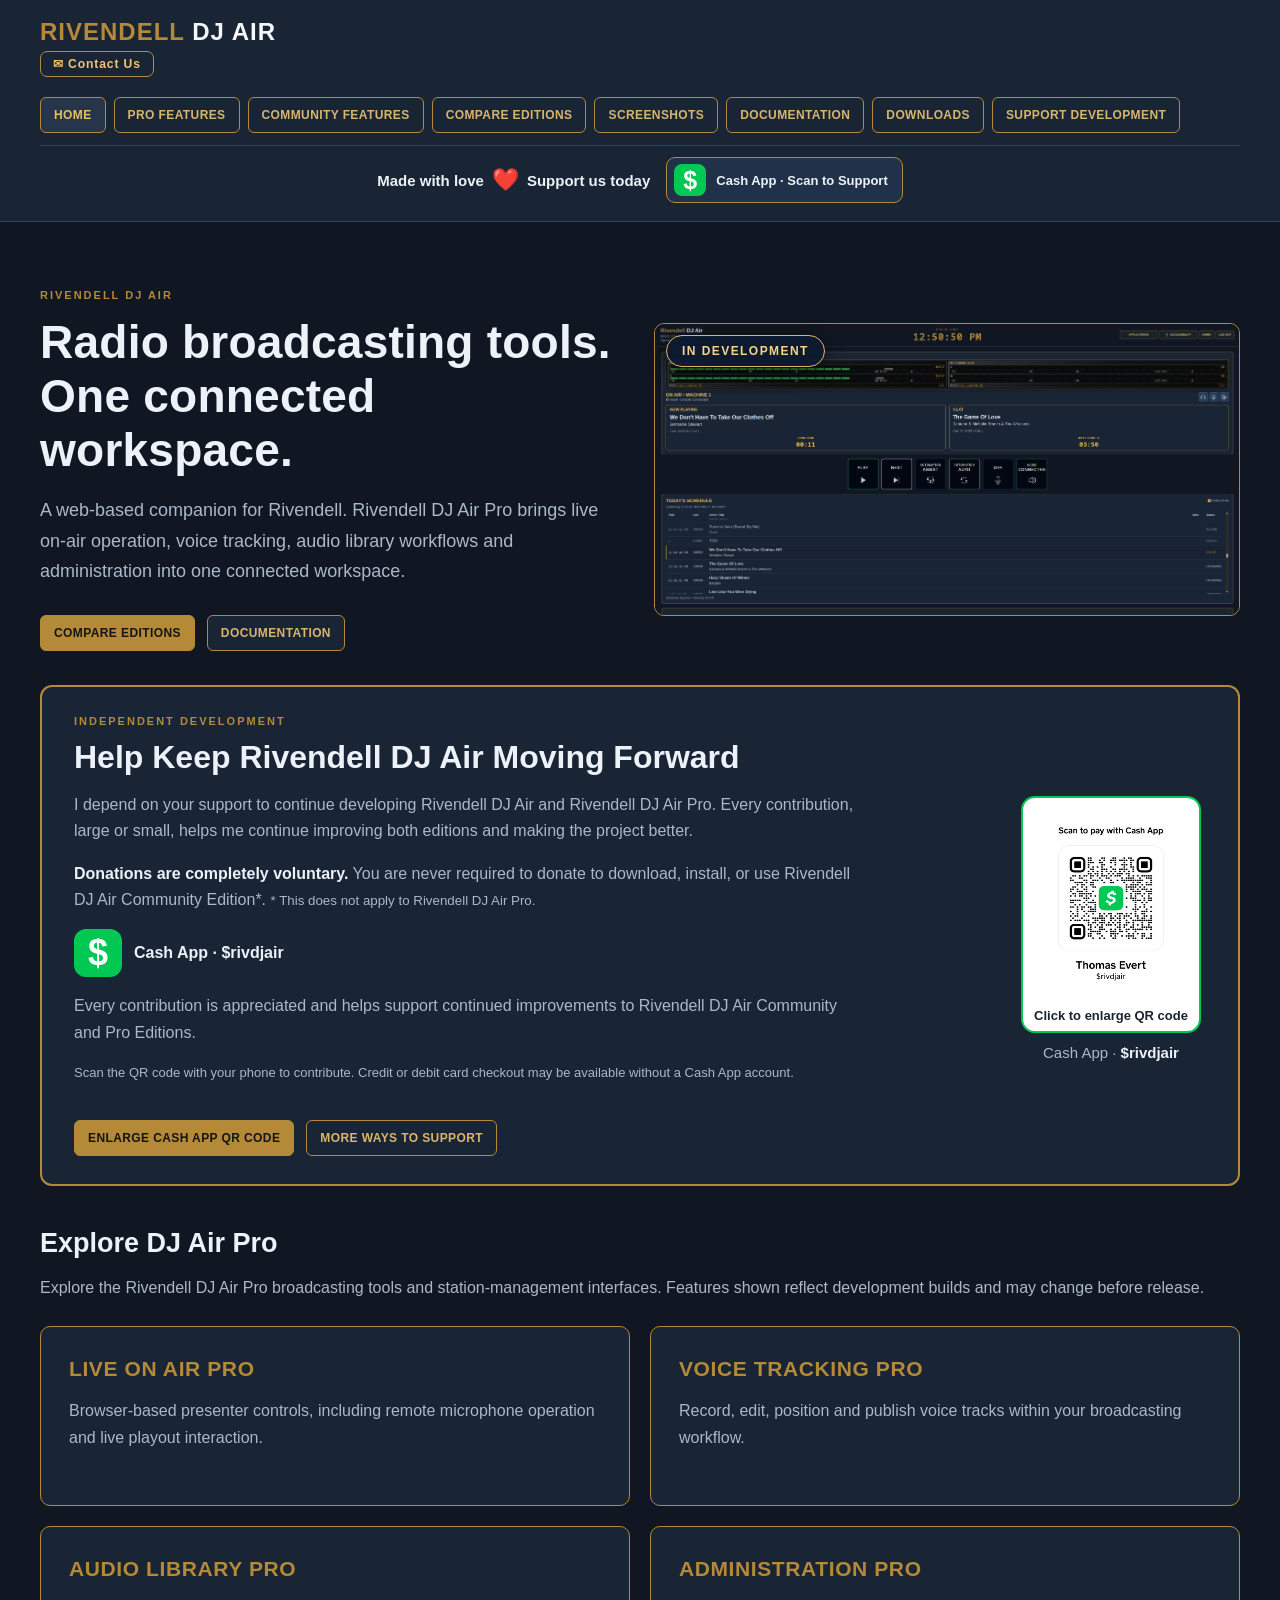
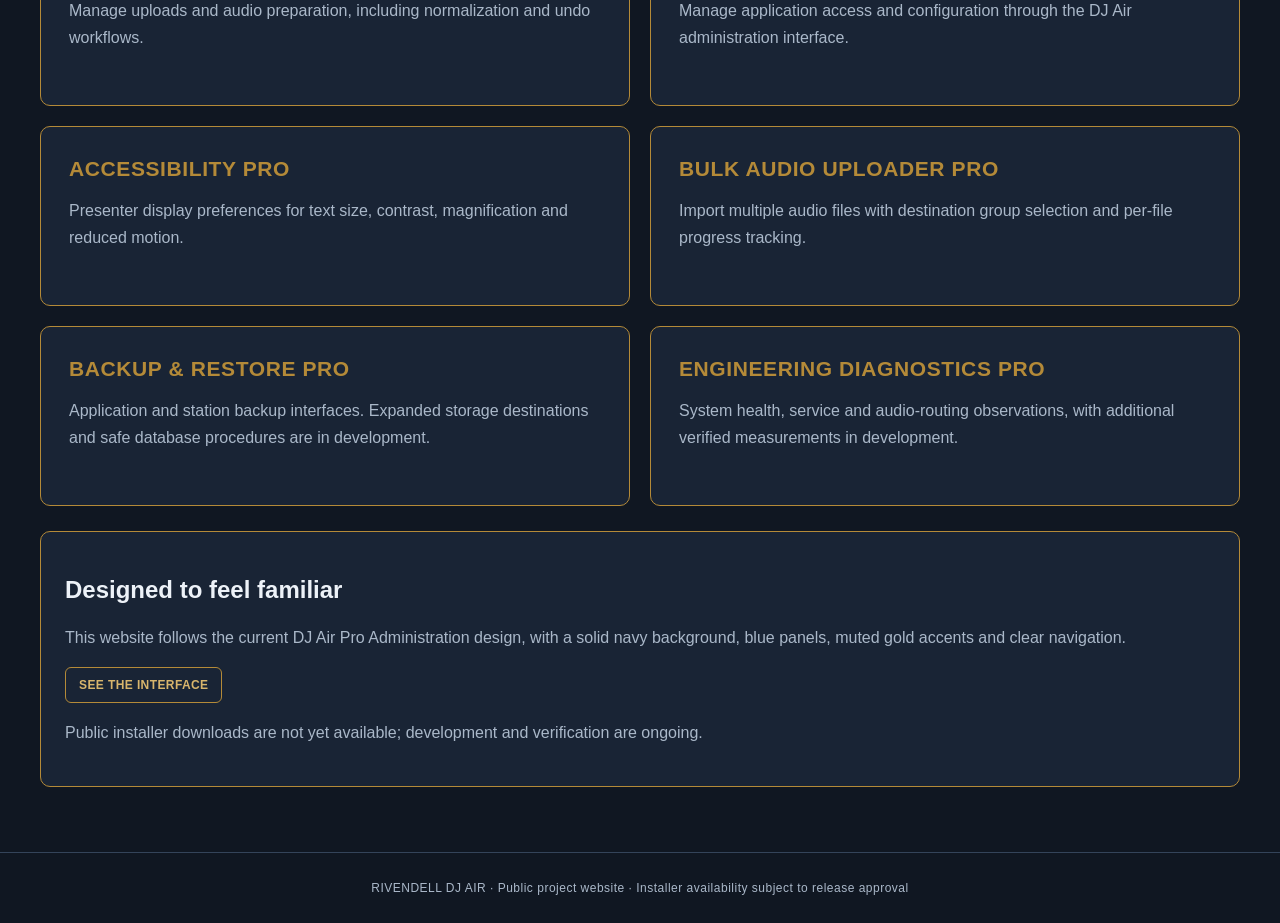
==== commit cb8bd027: "Add Pro, Community and comparison navigation; mark homepage screenshot in development" ====
--- a/index.html
+++ b/index.html
@@ -1 +1 @@
-<!doctype html><html lang="en"><head><meta charset="utf-8"><meta name="viewport" content="width=device-width,initial-scale=1"><meta name="description" content="Rivendell DJ Air is a browser-based broadcast workspace for Rivendell with live presenter controls, voice tracking, audio library tools, accessibility and administration."><title>Home | Rivendell DJ Air</title><link rel="stylesheet" href="assets/css/site.css?v=20261116-mobile-menu"><style>.hero.hero-with-image{display:grid!important;grid-template-columns:minmax(0,1fr) minmax(0,1fr)!important;align-items:center;gap:28px}.hero.hero-with-image .hero-copy{min-width:0}.hero.hero-with-image .hero-image-link{display:block;min-width:0;align-self:center}.hero.hero-with-image .hero-image{width:100%;height:auto;display:block}@media(max-width:600px){.hero.hero-with-image{grid-template-columns:minmax(0,1fr)!important}}</style><link rel="stylesheet" href="assets/css/contact.css?v=20261116"></head><body><header class="site-header"><div class="header-inner"><div class="brand-contact"><a class="brand" href="index.html"><span>RIVENDELL</span> DJ AIR</a><button type="button" class="contact-open" data-contact-open>✉ Contact Us</button></div><nav class="site-nav" aria-label="Main navigation"><a href="index.html" aria-current="page">HOME</a><a href="features.html">FEATURES</a><a href="screenshots.html">SCREENSHOTS</a><a href="documentation.html">DOCUMENTATION</a><a href="downloads.html">DOWNLOADS</a><a href="support.html">SUPPORT DEVELOPMENT</a></nav><details class="mobile-menu"><summary aria-label="Open navigation menu"><span class="hamburger-icon" aria-hidden="true"><i></i><i></i><i></i></span><span>MENU</span></summary><nav class="mobile-nav" aria-label="Mobile navigation"><a href="index.html">HOME</a><a href="features.html">FEATURES</a><a href="screenshots.html">SCREENSHOTS</a><a href="documentation.html">DOCUMENTATION</a><a href="downloads.html">DOWNLOADS</a><a href="support.html">SUPPORT DEVELOPMENT</a></nav></details></div><div class="header-support-strip"><span class="header-support-text">Made with love <span class="pulse-heart" aria-label="love" role="img">❤️</span> Support us today</span><button class="header-cashapp-button" type="button" onclick="document.getElementById('header-cashapp-modal').showModal()"><span class="cashapp-mark" aria-hidden="true">$</span><span>Cash App · Scan to Support</span></button></div></header><dialog id="header-cashapp-modal" class="cashapp-qr-modal" onclick="if(event.target===this)this.close()"><div class="cashapp-modal-inner"><button class="cashapp-close" type="button" onclick="document.getElementById('header-cashapp-modal').close()" aria-label="Close QR code">× Close</button><img src="rivdjaircashapp.png?v=20261116-finalqr" alt="Cash App QR code for Rivendell DJ AIR, $rivdjair"><p>Scan with your phone to support Rivendell DJ Air. Contributions are voluntary and never required to use the software.</p></div></dialog><main class="container"><section class="hero hero-with-image"><div class="hero-copy"><div class="eyebrow">Rivendell DJ Air</div><h1>Radio broadcasting tools.<br>One connected workspace.</h1><p>A web-based companion for Rivendell. Rivendell DJ Air Pro brings live on-air operation, voice tracking, audio library workflows and administration into one connected workspace.</p><div class="button-row"><a class="button primary" href="features.html">EXPLORE FEATURES</a><a class="button" href="documentation.html">DOCUMENTATION</a></div></div><a class="hero-image-link" href="Live%20Page.png" target="_blank" rel="noopener noreferrer" aria-label="View full-size Live On Air remote microphone interface screenshot"><img class="hero-image" src="Live%20Page.png" alt="Rivendell DJ Air Live On Air presenter interface with remote microphone controls" loading="eager"></a></section><section class="support-feature" aria-labelledby="support-title"><div class="support-feature-copy"><div class="eyebrow">Independent development</div><h2 id="support-title">Help Keep Rivendell DJ Air Moving Forward</h2><p>I depend on your support to continue developing Rivendell DJ Air and Rivendell DJ Air Pro. Every contribution, large or small, helps me continue improving both editions and making the project better.</p><p><strong>Donations are completely voluntary.</strong> You are never required to donate to download, install, or use Rivendell DJ Air Community Edition*. <small>* This does not apply to Rivendell DJ Air Pro.</small></p><div class="cashapp-inline-heading"><span class="cashapp-mark" aria-hidden="true">$</span><strong>Cash App · $rivdjair</strong></div><p class="donation-any-amount">Every contribution is appreciated and helps support continued improvements to Rivendell DJ Air Community and Pro Editions.</p><p class="donation-help">Scan the QR code with your phone to contribute. Credit or debit card checkout may be available without a Cash App account.</p><div class="button-row"><button class="button primary" type="button" onclick="document.getElementById('cashapp-qr-modal').showModal()">ENLARGE CASH APP QR CODE</button><a class="button" href="support.html">MORE WAYS TO SUPPORT</a></div></div><div class="cashapp-donation-widget"><button type="button" class="cashapp-qr-trigger" aria-label="Enlarge Cash App donation QR code" onclick="document.getElementById('cashapp-qr-modal').showModal()"><img src="rivdjaircashapp.png?v=20261116-finalqr" alt="Cash App donation QR code for Rivendell DJ AIR, $rivdjair" loading="lazy"><span class="cashapp-qr-caption">Click to enlarge QR code</span></button><p class="cashapp-handle">Cash App · <strong>$rivdjair</strong></p></div><dialog id="cashapp-qr-modal" class="cashapp-qr-modal" onclick="if(event.target===this)this.close()"><div class="cashapp-modal-inner"><button class="cashapp-close" type="button" onclick="document.getElementById('cashapp-qr-modal').close()" aria-label="Close QR code">× Close</button><img src="rivdjaircashapp.png?v=20261116-finalqr" alt="Scan to contribute to Rivendell DJ AIR using Cash App, $rivdjair"><p>Scan with your phone to choose your contribution amount. Credit or debit card payment may be available at checkout without a Cash App account, depending on the payment page.</p></div></dialog></section><h2 class="section-title">Explore DJ Air Pro</h2><p class="intro">Explore the Rivendell DJ Air Pro broadcasting tools and station-management interfaces. Features shown reflect development builds and may change before release.</p><div class="cards"><article class="card"><h2>LIVE ON AIR PRO</h2><p>Browser-based presenter controls, including remote microphone operation and live playout interaction.</p></article><article class="card"><h2>VOICE TRACKING PRO</h2><p>Record, edit, position and publish voice tracks within your broadcasting workflow.</p></article><article class="card"><h2>AUDIO LIBRARY PRO</h2><p>Manage uploads and audio preparation, including normalization and undo workflows.</p></article><article class="card"><h2>ADMINISTRATION PRO</h2><p>Manage application access and configuration through the DJ Air administration interface.</p></article><article class="card"><h2>ACCESSIBILITY PRO</h2><p>Presenter display preferences for text size, contrast, magnification and reduced motion.</p></article><article class="card"><h2>BULK AUDIO UPLOADER PRO</h2><p>Import multiple audio files with destination group selection and per-file progress tracking.</p></article><article class="card"><h2>BACKUP &amp; RESTORE PRO</h2><p>Application and station backup interfaces. Expanded storage destinations and safe database procedures are in development.</p></article><article class="card"><h2>ENGINEERING DIAGNOSTICS PRO</h2><p>System health, service and audio-routing observations, with additional verified measurements in development.</p></article></div><div class="panel"><h2>Designed to feel familiar</h2><p>This website follows the current DJ Air Pro Administration design, with a solid navy background, blue panels, muted gold accents and clear navigation.</p><a class="button" href="screenshots.html">SEE THE INTERFACE</a><p>Public installer downloads are not yet available; development and verification are ongoing.</p></div></main><footer class="site-footer">RIVENDELL DJ AIR · Public project website · Installer availability subject to release approval</footer><dialog id="djair-contact-modal" class="contact-dialog" aria-labelledby="djair-contact-title"><form id="djair-contact-form" class="contact-inner" action="https://formspree.io/f/myeweqzp" method="POST"><h2 id="djair-contact-title">Contact Rivendell DJ Air</h2><p>Send us a message. We'll reply to the email address you provide.</p><label>Name<input name="name" autocomplete="name" maxlength="120" required></label><label>Email address<input type="email" name="email" autocomplete="email" maxlength="254" required></label><label>Subject<input name="subject" maxlength="150" required></label><label>Message<textarea name="message" minlength="10" maxlength="5000" required></textarea></label><div class="contact-hp" aria-hidden="true"><label>Leave this blank<input type="text" name="_gotcha" tabindex="-1" autocomplete="off"></label></div><div class="cf-turnstile" data-sitekey="0x4AAAAAAGD76PvdHKjts_0C"></div><p id="djair-contact-status" class="contact-status" role="status" aria-live="polite"></p><div class="contact-actions"><button type="button" class="contact-cancel" data-contact-close>Close</button><button type="submit" class="contact-submit">Send Message</button></div></form></dialog><script src="https://challenges.cloudflare.com/turnstile/v0/api.js" async defer></script><script src="assets/js/contact.js?v=20261116" defer></script></body></html>+<!doctype html><html lang="en"><head><meta charset="utf-8"><meta name="viewport" content="width=device-width,initial-scale=1"><meta name="description" content="Rivendell DJ Air is a browser-based broadcast workspace for Rivendell with live presenter controls, voice tracking, audio library tools, accessibility and administration."><title>Home | Rivendell DJ Air</title><link rel="stylesheet" href="assets/css/site.css?v=20261116-mobile-menu"><style>.hero.hero-with-image{display:grid!important;grid-template-columns:minmax(0,1fr) minmax(0,1fr)!important;align-items:center;gap:28px}.hero.hero-with-image .hero-copy{min-width:0}.hero.hero-with-image .hero-image-link{display:block;min-width:0;align-self:center}.hero.hero-with-image .hero-image{width:100%;height:auto;display:block}@media(max-width:600px){.hero.hero-with-image{grid-template-columns:minmax(0,1fr)!important}}</style><link rel="stylesheet" href="assets/css/contact.css?v=20261116"></head><body><header class="site-header"><div class="header-inner"><div class="brand-contact"><a class="brand" href="index.html"><span>RIVENDELL</span> DJ AIR</a><button type="button" class="contact-open" data-contact-open>✉ Contact Us</button></div><nav class="site-nav" aria-label="Main navigation"><a href="index.html" aria-current="page">HOME</a><a href="features.html">PRO FEATURES</a><a href="community-features.html">COMMUNITY FEATURES</a><a href="compare.html">COMPARE EDITIONS</a><a href="screenshots.html">SCREENSHOTS</a><a href="documentation.html">DOCUMENTATION</a><a href="downloads.html">DOWNLOADS</a><a href="support.html">SUPPORT DEVELOPMENT</a></nav><details class="mobile-menu"><summary aria-label="Open navigation menu"><span class="hamburger-icon" aria-hidden="true"><i></i><i></i><i></i></span><span>MENU</span></summary><nav class="mobile-nav" aria-label="Mobile navigation"><a href="index.html">HOME</a><a href="features.html">PRO FEATURES</a><a href="community-features.html">COMMUNITY FEATURES</a><a href="compare.html">COMPARE EDITIONS</a><a href="screenshots.html">SCREENSHOTS</a><a href="documentation.html">DOCUMENTATION</a><a href="downloads.html">DOWNLOADS</a><a href="support.html">SUPPORT DEVELOPMENT</a></nav></details></div><div class="header-support-strip"><span class="header-support-text">Made with love <span class="pulse-heart" aria-label="love" role="img">❤️</span> Support us today</span><button class="header-cashapp-button" type="button" onclick="document.getElementById('header-cashapp-modal').showModal()"><span class="cashapp-mark" aria-hidden="true">$</span><span>Cash App · Scan to Support</span></button></div></header><dialog id="header-cashapp-modal" class="cashapp-qr-modal" onclick="if(event.target===this)this.close()"><div class="cashapp-modal-inner"><button class="cashapp-close" type="button" onclick="document.getElementById('header-cashapp-modal').close()" aria-label="Close QR code">× Close</button><img src="rivdjaircashapp.png?v=20261116-finalqr" alt="Cash App QR code for Rivendell DJ AIR, $rivdjair"><p>Scan with your phone to support Rivendell DJ Air. Contributions are voluntary and never required to use the software.</p></div></dialog><main class="container"><section class="hero hero-with-image"><div class="hero-copy"><div class="eyebrow">Rivendell DJ Air</div><h1>Radio broadcasting tools.<br>One connected workspace.</h1><p>A web-based companion for Rivendell. Rivendell DJ Air Pro brings live on-air operation, voice tracking, audio library workflows and administration into one connected workspace.</p><div class="button-row"><a class="button primary" href="compare.html">COMPARE EDITIONS</a><a class="button" href="documentation.html">DOCUMENTATION</a></div></div><div class="hero-image-wrap" style="position:relative;min-width:0"><span style="position:absolute;z-index:2;top:12px;left:12px;padding:8px 15px;border:1px solid #e0b55a;border-radius:999px;background:rgba(12,26,48,.94);color:#f4d58a;font-weight:800;font-size:12px;letter-spacing:.12em;box-shadow:0 4px 18px #0008">IN DEVELOPMENT</span><a class="hero-image-link" href="Live%20Page.png" target="_blank" rel="noopener noreferrer" aria-label="View full-size Live On Air remote microphone interface screenshot"><img class="hero-image" src="Live%20Page.png" alt="Rivendell DJ Air Live On Air presenter interface with remote microphone controls" loading="eager"></a></div></section><section class="support-feature" aria-labelledby="support-title"><div class="support-feature-copy"><div class="eyebrow">Independent development</div><h2 id="support-title">Help Keep Rivendell DJ Air Moving Forward</h2><p>I depend on your support to continue developing Rivendell DJ Air and Rivendell DJ Air Pro. Every contribution, large or small, helps me continue improving both editions and making the project better.</p><p><strong>Donations are completely voluntary.</strong> You are never required to donate to download, install, or use Rivendell DJ Air Community Edition*. <small>* This does not apply to Rivendell DJ Air Pro.</small></p><div class="cashapp-inline-heading"><span class="cashapp-mark" aria-hidden="true">$</span><strong>Cash App · $rivdjair</strong></div><p class="donation-any-amount">Every contribution is appreciated and helps support continued improvements to Rivendell DJ Air Community and Pro Editions.</p><p class="donation-help">Scan the QR code with your phone to contribute. Credit or debit card checkout may be available without a Cash App account.</p><div class="button-row"><button class="button primary" type="button" onclick="document.getElementById('cashapp-qr-modal').showModal()">ENLARGE CASH APP QR CODE</button><a class="button" href="support.html">MORE WAYS TO SUPPORT</a></div></div><div class="cashapp-donation-widget"><button type="button" class="cashapp-qr-trigger" aria-label="Enlarge Cash App donation QR code" onclick="document.getElementById('cashapp-qr-modal').showModal()"><img src="rivdjaircashapp.png?v=20261116-finalqr" alt="Cash App donation QR code for Rivendell DJ AIR, $rivdjair" loading="lazy"><span class="cashapp-qr-caption">Click to enlarge QR code</span></button><p class="cashapp-handle">Cash App · <strong>$rivdjair</strong></p></div><dialog id="cashapp-qr-modal" class="cashapp-qr-modal" onclick="if(event.target===this)this.close()"><div class="cashapp-modal-inner"><button class="cashapp-close" type="button" onclick="document.getElementById('cashapp-qr-modal').close()" aria-label="Close QR code">× Close</button><img src="rivdjaircashapp.png?v=20261116-finalqr" alt="Scan to contribute to Rivendell DJ AIR using Cash App, $rivdjair"><p>Scan with your phone to choose your contribution amount. Credit or debit card payment may be available at checkout without a Cash App account, depending on the payment page.</p></div></dialog></section><h2 class="section-title">Explore DJ Air Pro</h2><p class="intro">Explore the Rivendell DJ Air Pro broadcasting tools and station-management interfaces. Features shown reflect development builds and may change before release.</p><div class="cards"><article class="card"><h2>LIVE ON AIR PRO</h2><p>Browser-based presenter controls, including remote microphone operation and live playout interaction.</p></article><article class="card"><h2>VOICE TRACKING PRO</h2><p>Record, edit, position and publish voice tracks within your broadcasting workflow.</p></article><article class="card"><h2>AUDIO LIBRARY PRO</h2><p>Manage uploads and audio preparation, including normalization and undo workflows.</p></article><article class="card"><h2>ADMINISTRATION PRO</h2><p>Manage application access and configuration through the DJ Air administration interface.</p></article><article class="card"><h2>ACCESSIBILITY PRO</h2><p>Presenter display preferences for text size, contrast, magnification and reduced motion.</p></article><article class="card"><h2>BULK AUDIO UPLOADER PRO</h2><p>Import multiple audio files with destination group selection and per-file progress tracking.</p></article><article class="card"><h2>BACKUP &amp; RESTORE PRO</h2><p>Application and station backup interfaces. Expanded storage destinations and safe database procedures are in development.</p></article><article class="card"><h2>ENGINEERING DIAGNOSTICS PRO</h2><p>System health, service and audio-routing observations, with additional verified measurements in development.</p></article></div><div class="panel"><h2>Designed to feel familiar</h2><p>This website follows the current DJ Air Pro Administration design, with a solid navy background, blue panels, muted gold accents and clear navigation.</p><a class="button" href="screenshots.html">SEE THE INTERFACE</a><p>Public installer downloads are not yet available; development and verification are ongoing.</p></div></main><footer class="site-footer">RIVENDELL DJ AIR · Public project website · Installer availability subject to release approval</footer><dialog id="djair-contact-modal" class="contact-dialog" aria-labelledby="djair-contact-title"><form id="djair-contact-form" class="contact-inner" action="https://formspree.io/f/myeweqzp" method="POST"><h2 id="djair-contact-title">Contact Rivendell DJ Air</h2><p>Send us a message. We'll reply to the email address you provide.</p><label>Name<input name="name" autocomplete="name" maxlength="120" required></label><label>Email address<input type="email" name="email" autocomplete="email" maxlength="254" required></label><label>Subject<input name="subject" maxlength="150" required></label><label>Message<textarea name="message" minlength="10" maxlength="5000" required></textarea></label><div class="contact-hp" aria-hidden="true"><label>Leave this blank<input type="text" name="_gotcha" tabindex="-1" autocomplete="off"></label></div><div class="cf-turnstile" data-sitekey="0x4AAAAAAGD76PvdHKjts_0C"></div><p id="djair-contact-status" class="contact-status" role="status" aria-live="polite"></p><div class="contact-actions"><button type="button" class="contact-cancel" data-contact-close>Close</button><button type="submit" class="contact-submit">Send Message</button></div></form></dialog><script src="https://challenges.cloudflare.com/turnstile/v0/api.js" async defer></script><script src="assets/js/contact.js?v=20261116" defer></script></body></html>
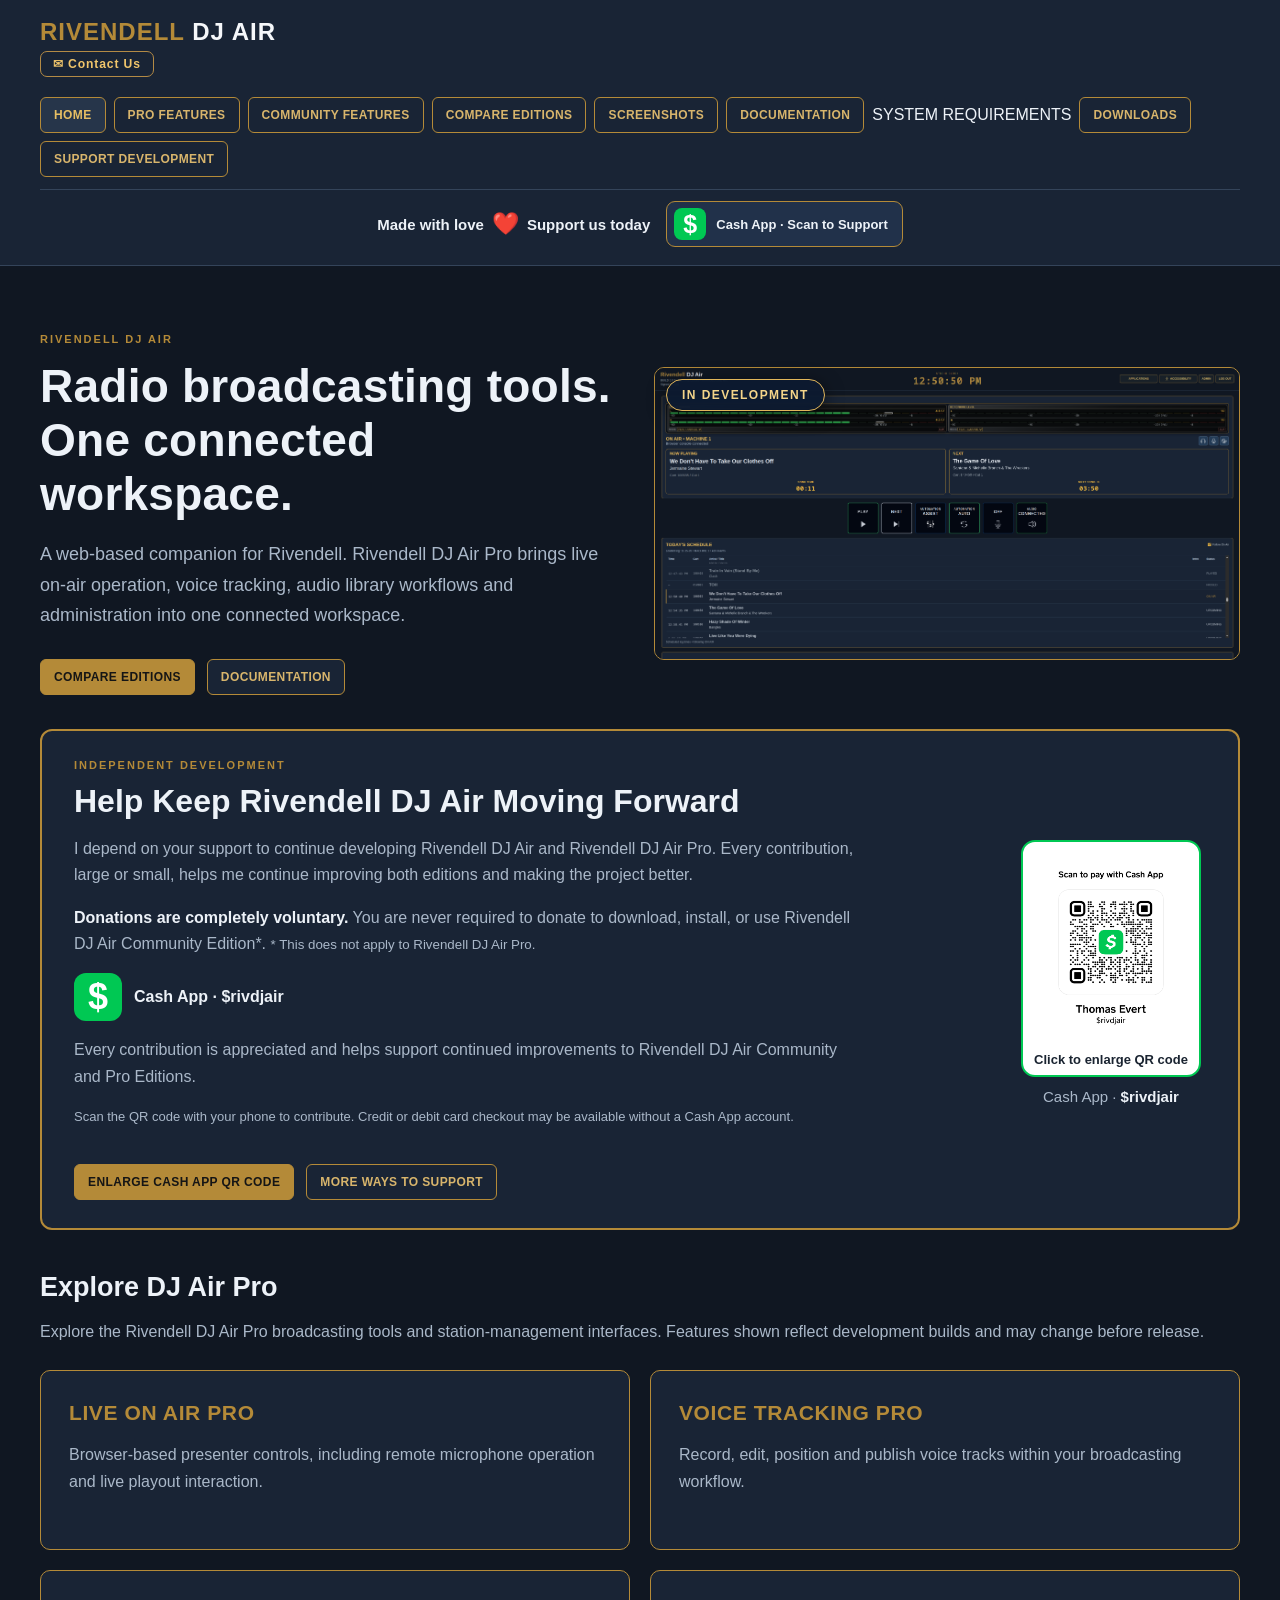
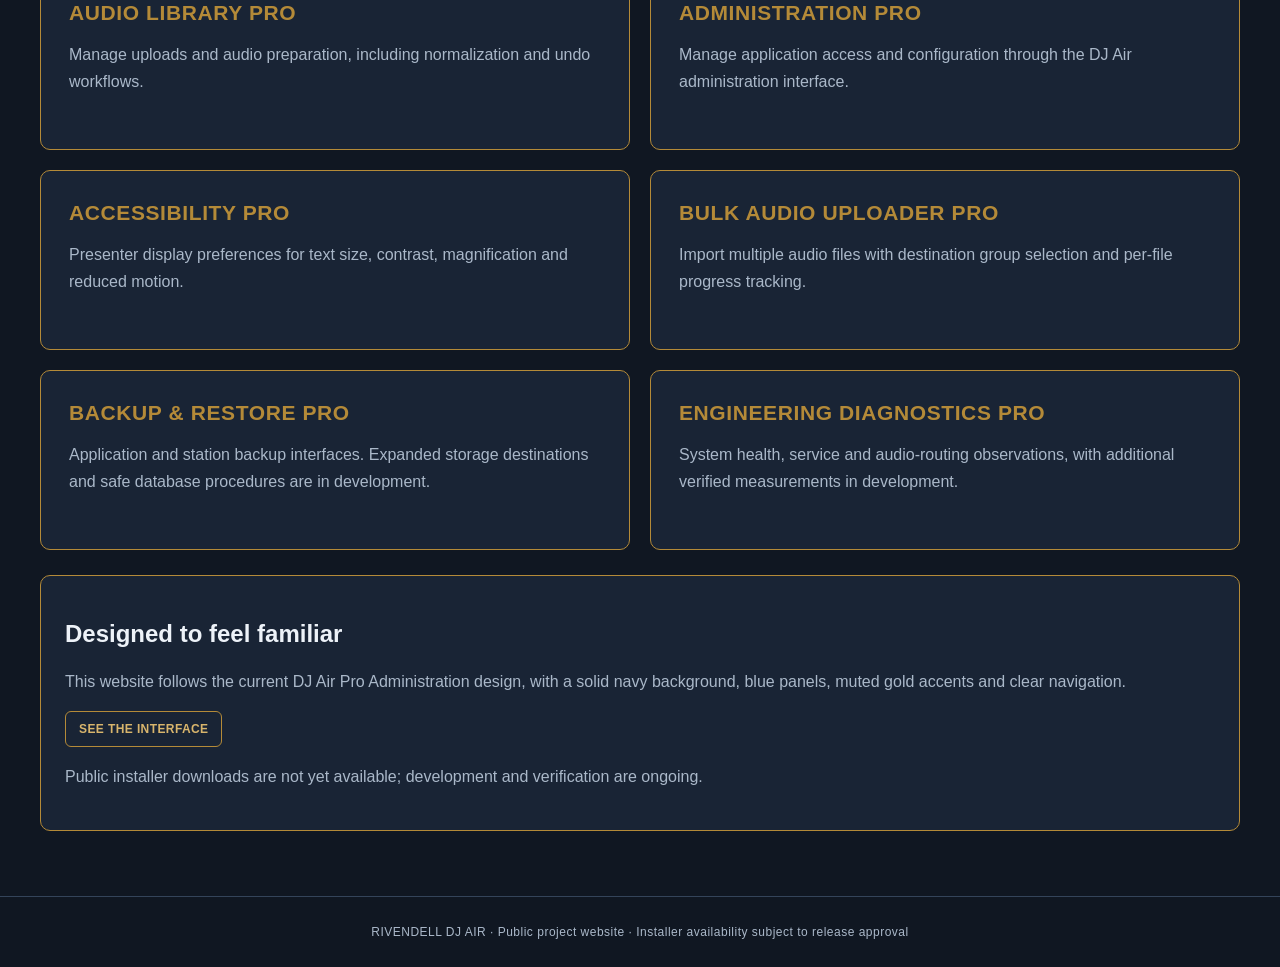
==== commit 1ad2c632: "Add GUI system requirements popup to home navigation" ====
--- a/index.html
+++ b/index.html
@@ -1 +1 @@
-<!doctype html><html lang="en"><head><meta charset="utf-8"><meta name="viewport" content="width=device-width,initial-scale=1"><meta name="description" content="Rivendell DJ Air is a browser-based broadcast workspace for Rivendell with live presenter controls, voice tracking, audio library tools, accessibility and administration."><title>Home | Rivendell DJ Air</title><link rel="stylesheet" href="assets/css/site.css?v=20261116-mobile-menu"><style>.hero.hero-with-image{display:grid!important;grid-template-columns:minmax(0,1fr) minmax(0,1fr)!important;align-items:center;gap:28px}.hero.hero-with-image .hero-copy{min-width:0}.hero.hero-with-image .hero-image-link{display:block;min-width:0;align-self:center}.hero.hero-with-image .hero-image{width:100%;height:auto;display:block}@media(max-width:600px){.hero.hero-with-image{grid-template-columns:minmax(0,1fr)!important}}</style><link rel="stylesheet" href="assets/css/contact.css?v=20261116"></head><body><header class="site-header"><div class="header-inner"><div class="brand-contact"><a class="brand" href="index.html"><span>RIVENDELL</span> DJ AIR</a><button type="button" class="contact-open" data-contact-open>✉ Contact Us</button></div><nav class="site-nav" aria-label="Main navigation"><a href="index.html" aria-current="page">HOME</a><a href="features.html">PRO FEATURES</a><a href="community-features.html">COMMUNITY FEATURES</a><a href="compare.html">COMPARE EDITIONS</a><a href="screenshots.html">SCREENSHOTS</a><a href="documentation.html">DOCUMENTATION</a><a href="downloads.html">DOWNLOADS</a><a href="support.html">SUPPORT DEVELOPMENT</a></nav><details class="mobile-menu"><summary aria-label="Open navigation menu"><span class="hamburger-icon" aria-hidden="true"><i></i><i></i><i></i></span><span>MENU</span></summary><nav class="mobile-nav" aria-label="Mobile navigation"><a href="index.html">HOME</a><a href="features.html">PRO FEATURES</a><a href="community-features.html">COMMUNITY FEATURES</a><a href="compare.html">COMPARE EDITIONS</a><a href="screenshots.html">SCREENSHOTS</a><a href="documentation.html">DOCUMENTATION</a><a href="downloads.html">DOWNLOADS</a><a href="support.html">SUPPORT DEVELOPMENT</a></nav></details></div><div class="header-support-strip"><span class="header-support-text">Made with love <span class="pulse-heart" aria-label="love" role="img">❤️</span> Support us today</span><button class="header-cashapp-button" type="button" onclick="document.getElementById('header-cashapp-modal').showModal()"><span class="cashapp-mark" aria-hidden="true">$</span><span>Cash App · Scan to Support</span></button></div></header><dialog id="header-cashapp-modal" class="cashapp-qr-modal" onclick="if(event.target===this)this.close()"><div class="cashapp-modal-inner"><button class="cashapp-close" type="button" onclick="document.getElementById('header-cashapp-modal').close()" aria-label="Close QR code">× Close</button><img src="rivdjaircashapp.png?v=20261116-finalqr" alt="Cash App QR code for Rivendell DJ AIR, $rivdjair"><p>Scan with your phone to support Rivendell DJ Air. Contributions are voluntary and never required to use the software.</p></div></dialog><main class="container"><section class="hero hero-with-image"><div class="hero-copy"><div class="eyebrow">Rivendell DJ Air</div><h1>Radio broadcasting tools.<br>One connected workspace.</h1><p>A web-based companion for Rivendell. Rivendell DJ Air Pro brings live on-air operation, voice tracking, audio library workflows and administration into one connected workspace.</p><div class="button-row"><a class="button primary" href="compare.html">COMPARE EDITIONS</a><a class="button" href="documentation.html">DOCUMENTATION</a></div></div><div class="hero-image-wrap" style="position:relative;min-width:0"><span style="position:absolute;z-index:2;top:12px;left:12px;padding:8px 15px;border:1px solid #e0b55a;border-radius:999px;background:rgba(12,26,48,.94);color:#f4d58a;font-weight:800;font-size:12px;letter-spacing:.12em;box-shadow:0 4px 18px #0008">IN DEVELOPMENT</span><a class="hero-image-link" href="Live%20Page.png" target="_blank" rel="noopener noreferrer" aria-label="View full-size Live On Air remote microphone interface screenshot"><img class="hero-image" src="Live%20Page.png" alt="Rivendell DJ Air Live On Air presenter interface with remote microphone controls" loading="eager"></a></div></section><section class="support-feature" aria-labelledby="support-title"><div class="support-feature-copy"><div class="eyebrow">Independent development</div><h2 id="support-title">Help Keep Rivendell DJ Air Moving Forward</h2><p>I depend on your support to continue developing Rivendell DJ Air and Rivendell DJ Air Pro. Every contribution, large or small, helps me continue improving both editions and making the project better.</p><p><strong>Donations are completely voluntary.</strong> You are never required to donate to download, install, or use Rivendell DJ Air Community Edition*. <small>* This does not apply to Rivendell DJ Air Pro.</small></p><div class="cashapp-inline-heading"><span class="cashapp-mark" aria-hidden="true">$</span><strong>Cash App · $rivdjair</strong></div><p class="donation-any-amount">Every contribution is appreciated and helps support continued improvements to Rivendell DJ Air Community and Pro Editions.</p><p class="donation-help">Scan the QR code with your phone to contribute. Credit or debit card checkout may be available without a Cash App account.</p><div class="button-row"><button class="button primary" type="button" onclick="document.getElementById('cashapp-qr-modal').showModal()">ENLARGE CASH APP QR CODE</button><a class="button" href="support.html">MORE WAYS TO SUPPORT</a></div></div><div class="cashapp-donation-widget"><button type="button" class="cashapp-qr-trigger" aria-label="Enlarge Cash App donation QR code" onclick="document.getElementById('cashapp-qr-modal').showModal()"><img src="rivdjaircashapp.png?v=20261116-finalqr" alt="Cash App donation QR code for Rivendell DJ AIR, $rivdjair" loading="lazy"><span class="cashapp-qr-caption">Click to enlarge QR code</span></button><p class="cashapp-handle">Cash App · <strong>$rivdjair</strong></p></div><dialog id="cashapp-qr-modal" class="cashapp-qr-modal" onclick="if(event.target===this)this.close()"><div class="cashapp-modal-inner"><button class="cashapp-close" type="button" onclick="document.getElementById('cashapp-qr-modal').close()" aria-label="Close QR code">× Close</button><img src="rivdjaircashapp.png?v=20261116-finalqr" alt="Scan to contribute to Rivendell DJ AIR using Cash App, $rivdjair"><p>Scan with your phone to choose your contribution amount. Credit or debit card payment may be available at checkout without a Cash App account, depending on the payment page.</p></div></dialog></section><h2 class="section-title">Explore DJ Air Pro</h2><p class="intro">Explore the Rivendell DJ Air Pro broadcasting tools and station-management interfaces. Features shown reflect development builds and may change before release.</p><div class="cards"><article class="card"><h2>LIVE ON AIR PRO</h2><p>Browser-based presenter controls, including remote microphone operation and live playout interaction.</p></article><article class="card"><h2>VOICE TRACKING PRO</h2><p>Record, edit, position and publish voice tracks within your broadcasting workflow.</p></article><article class="card"><h2>AUDIO LIBRARY PRO</h2><p>Manage uploads and audio preparation, including normalization and undo workflows.</p></article><article class="card"><h2>ADMINISTRATION PRO</h2><p>Manage application access and configuration through the DJ Air administration interface.</p></article><article class="card"><h2>ACCESSIBILITY PRO</h2><p>Presenter display preferences for text size, contrast, magnification and reduced motion.</p></article><article class="card"><h2>BULK AUDIO UPLOADER PRO</h2><p>Import multiple audio files with destination group selection and per-file progress tracking.</p></article><article class="card"><h2>BACKUP &amp; RESTORE PRO</h2><p>Application and station backup interfaces. Expanded storage destinations and safe database procedures are in development.</p></article><article class="card"><h2>ENGINEERING DIAGNOSTICS PRO</h2><p>System health, service and audio-routing observations, with additional verified measurements in development.</p></article></div><div class="panel"><h2>Designed to feel familiar</h2><p>This website follows the current DJ Air Pro Administration design, with a solid navy background, blue panels, muted gold accents and clear navigation.</p><a class="button" href="screenshots.html">SEE THE INTERFACE</a><p>Public installer downloads are not yet available; development and verification are ongoing.</p></div></main><footer class="site-footer">RIVENDELL DJ AIR · Public project website · Installer availability subject to release approval</footer><dialog id="djair-contact-modal" class="contact-dialog" aria-labelledby="djair-contact-title"><form id="djair-contact-form" class="contact-inner" action="https://formspree.io/f/myeweqzp" method="POST"><h2 id="djair-contact-title">Contact Rivendell DJ Air</h2><p>Send us a message. We'll reply to the email address you provide.</p><label>Name<input name="name" autocomplete="name" maxlength="120" required></label><label>Email address<input type="email" name="email" autocomplete="email" maxlength="254" required></label><label>Subject<input name="subject" maxlength="150" required></label><label>Message<textarea name="message" minlength="10" maxlength="5000" required></textarea></label><div class="contact-hp" aria-hidden="true"><label>Leave this blank<input type="text" name="_gotcha" tabindex="-1" autocomplete="off"></label></div><div class="cf-turnstile" data-sitekey="0x4AAAAAAGD76PvdHKjts_0C"></div><p id="djair-contact-status" class="contact-status" role="status" aria-live="polite"></p><div class="contact-actions"><button type="button" class="contact-cancel" data-contact-close>Close</button><button type="submit" class="contact-submit">Send Message</button></div></form></dialog><script src="https://challenges.cloudflare.com/turnstile/v0/api.js" async defer></script><script src="assets/js/contact.js?v=20261116" defer></script></body></html>+<!doctype html><html lang="en"><head><meta charset="utf-8"><meta name="viewport" content="width=device-width,initial-scale=1"><meta name="description" content="Rivendell DJ Air is a browser-based broadcast workspace for Rivendell with live presenter controls, voice tracking, audio library tools, accessibility and administration."><title>Home | Rivendell DJ Air</title><link rel="stylesheet" href="assets/css/site.css?v=20261116-mobile-menu"><style>.hero.hero-with-image{display:grid!important;grid-template-columns:minmax(0,1fr) minmax(0,1fr)!important;align-items:center;gap:28px}.hero.hero-with-image .hero-copy{min-width:0}.hero.hero-with-image .hero-image-link{display:block;min-width:0;align-self:center}.hero.hero-with-image .hero-image{width:100%;height:auto;display:block}@media(max-width:600px){.hero.hero-with-image{grid-template-columns:minmax(0,1fr)!important}}</style><link rel="stylesheet" href="assets/css/contact.css?v=20261116"><style>.system-requirements-open{font:inherit;color:inherit;background:transparent;border:0;cursor:pointer;padding:0;text-transform:uppercase}.system-requirements-open:hover,.system-requirements-open:focus-visible{text-decoration:underline}.system-requirements-inner{text-align:left;max-width:560px}.system-requirements-inner h2{margin:0 0 1rem}.system-requirements-inner p{margin:.85rem 0;line-height:1.55}</style></head><body><header class="site-header"><div class="header-inner"><div class="brand-contact"><a class="brand" href="index.html"><span>RIVENDELL</span> DJ AIR</a><button type="button" class="contact-open" data-contact-open>✉ Contact Us</button></div><nav class="site-nav" aria-label="Main navigation"><a href="index.html" aria-current="page">HOME</a><a href="features.html">PRO FEATURES</a><a href="community-features.html">COMMUNITY FEATURES</a><a href="compare.html">COMPARE EDITIONS</a><a href="screenshots.html">SCREENSHOTS</a><a href="documentation.html">DOCUMENTATION</a><button type="button" class="system-requirements-open" onclick="document.getElementById('system-requirements-modal').showModal()">SYSTEM REQUIREMENTS</button><a href="downloads.html">DOWNLOADS</a><a href="support.html">SUPPORT DEVELOPMENT</a></nav><details class="mobile-menu"><summary aria-label="Open navigation menu"><span class="hamburger-icon" aria-hidden="true"><i></i><i></i><i></i></span><span>MENU</span></summary><nav class="mobile-nav" aria-label="Mobile navigation"><a href="index.html">HOME</a><a href="features.html">PRO FEATURES</a><a href="community-features.html">COMMUNITY FEATURES</a><a href="compare.html">COMPARE EDITIONS</a><a href="screenshots.html">SCREENSHOTS</a><a href="documentation.html">DOCUMENTATION</a><button type="button" class="system-requirements-open" onclick="document.getElementById('system-requirements-modal').showModal()">SYSTEM REQUIREMENTS</button><a href="downloads.html">DOWNLOADS</a><a href="support.html">SUPPORT DEVELOPMENT</a></nav></details></div><div class="header-support-strip"><span class="header-support-text">Made with love <span class="pulse-heart" aria-label="love" role="img">❤️</span> Support us today</span><button class="header-cashapp-button" type="button" onclick="document.getElementById('header-cashapp-modal').showModal()"><span class="cashapp-mark" aria-hidden="true">$</span><span>Cash App · Scan to Support</span></button></div></header><dialog id="header-cashapp-modal" class="cashapp-qr-modal" onclick="if(event.target===this)this.close()"><div class="cashapp-modal-inner"><button class="cashapp-close" type="button" onclick="document.getElementById('header-cashapp-modal').close()" aria-label="Close QR code">× Close</button><img src="rivdjaircashapp.png?v=20261116-finalqr" alt="Cash App QR code for Rivendell DJ AIR, $rivdjair"><p>Scan with your phone to support Rivendell DJ Air. Contributions are voluntary and never required to use the software.</p></div></dialog><dialog id="system-requirements-modal" class="cashapp-qr-modal" aria-labelledby="system-requirements-title" onclick="if(event.target===this)this.close()"><div class="cashapp-modal-inner system-requirements-inner"><button class="cashapp-close" type="button" onclick="document.getElementById('system-requirements-modal').close()" aria-label="Close system requirements">× Close</button><h2 id="system-requirements-title">System Requirements</h2><p><strong>Tested operating system:</strong> Ubuntu 24.04 LTS with a graphical desktop environment (GUI).</p><p><strong>Desktop required:</strong> The current release uses a graphical Setup Wizard. Headless and command-line-only server installations are not supported.</p><p><strong>Earlier systems:</strong> Linux versions older than Ubuntu 24.04 may work, but are not officially supported at this time. This may change in a future release.</p><p>Rivendell DJ Air also requires an existing compatible Rivendell installation.</p></div></dialog><main class="container"><section class="hero hero-with-image"><div class="hero-copy"><div class="eyebrow">Rivendell DJ Air</div><h1>Radio broadcasting tools.<br>One connected workspace.</h1><p>A web-based companion for Rivendell. Rivendell DJ Air Pro brings live on-air operation, voice tracking, audio library workflows and administration into one connected workspace.</p><div class="button-row"><a class="button primary" href="compare.html">COMPARE EDITIONS</a><a class="button" href="documentation.html">DOCUMENTATION</a></div></div><div class="hero-image-wrap" style="position:relative;min-width:0"><span style="position:absolute;z-index:2;top:12px;left:12px;padding:8px 15px;border:1px solid #e0b55a;border-radius:999px;background:rgba(12,26,48,.94);color:#f4d58a;font-weight:800;font-size:12px;letter-spacing:.12em;box-shadow:0 4px 18px #0008">IN DEVELOPMENT</span><a class="hero-image-link" href="Live%20Page.png" target="_blank" rel="noopener noreferrer" aria-label="View full-size Live On Air remote microphone interface screenshot"><img class="hero-image" src="Live%20Page.png" alt="Rivendell DJ Air Live On Air presenter interface with remote microphone controls" loading="eager"></a></div></section><section class="support-feature" aria-labelledby="support-title"><div class="support-feature-copy"><div class="eyebrow">Independent development</div><h2 id="support-title">Help Keep Rivendell DJ Air Moving Forward</h2><p>I depend on your support to continue developing Rivendell DJ Air and Rivendell DJ Air Pro. Every contribution, large or small, helps me continue improving both editions and making the project better.</p><p><strong>Donations are completely voluntary.</strong> You are never required to donate to download, install, or use Rivendell DJ Air Community Edition*. <small>* This does not apply to Rivendell DJ Air Pro.</small></p><div class="cashapp-inline-heading"><span class="cashapp-mark" aria-hidden="true">$</span><strong>Cash App · $rivdjair</strong></div><p class="donation-any-amount">Every contribution is appreciated and helps support continued improvements to Rivendell DJ Air Community and Pro Editions.</p><p class="donation-help">Scan the QR code with your phone to contribute. Credit or debit card checkout may be available without a Cash App account.</p><div class="button-row"><button class="button primary" type="button" onclick="document.getElementById('cashapp-qr-modal').showModal()">ENLARGE CASH APP QR CODE</button><a class="button" href="support.html">MORE WAYS TO SUPPORT</a></div></div><div class="cashapp-donation-widget"><button type="button" class="cashapp-qr-trigger" aria-label="Enlarge Cash App donation QR code" onclick="document.getElementById('cashapp-qr-modal').showModal()"><img src="rivdjaircashapp.png?v=20261116-finalqr" alt="Cash App donation QR code for Rivendell DJ AIR, $rivdjair" loading="lazy"><span class="cashapp-qr-caption">Click to enlarge QR code</span></button><p class="cashapp-handle">Cash App · <strong>$rivdjair</strong></p></div><dialog id="cashapp-qr-modal" class="cashapp-qr-modal" onclick="if(event.target===this)this.close()"><div class="cashapp-modal-inner"><button class="cashapp-close" type="button" onclick="document.getElementById('cashapp-qr-modal').close()" aria-label="Close QR code">× Close</button><img src="rivdjaircashapp.png?v=20261116-finalqr" alt="Scan to contribute to Rivendell DJ AIR using Cash App, $rivdjair"><p>Scan with your phone to choose your contribution amount. Credit or debit card payment may be available at checkout without a Cash App account, depending on the payment page.</p></div></dialog></section><h2 class="section-title">Explore DJ Air Pro</h2><p class="intro">Explore the Rivendell DJ Air Pro broadcasting tools and station-management interfaces. Features shown reflect development builds and may change before release.</p><div class="cards"><article class="card"><h2>LIVE ON AIR PRO</h2><p>Browser-based presenter controls, including remote microphone operation and live playout interaction.</p></article><article class="card"><h2>VOICE TRACKING PRO</h2><p>Record, edit, position and publish voice tracks within your broadcasting workflow.</p></article><article class="card"><h2>AUDIO LIBRARY PRO</h2><p>Manage uploads and audio preparation, including normalization and undo workflows.</p></article><article class="card"><h2>ADMINISTRATION PRO</h2><p>Manage application access and configuration through the DJ Air administration interface.</p></article><article class="card"><h2>ACCESSIBILITY PRO</h2><p>Presenter display preferences for text size, contrast, magnification and reduced motion.</p></article><article class="card"><h2>BULK AUDIO UPLOADER PRO</h2><p>Import multiple audio files with destination group selection and per-file progress tracking.</p></article><article class="card"><h2>BACKUP &amp; RESTORE PRO</h2><p>Application and station backup interfaces. Expanded storage destinations and safe database procedures are in development.</p></article><article class="card"><h2>ENGINEERING DIAGNOSTICS PRO</h2><p>System health, service and audio-routing observations, with additional verified measurements in development.</p></article></div><div class="panel"><h2>Designed to feel familiar</h2><p>This website follows the current DJ Air Pro Administration design, with a solid navy background, blue panels, muted gold accents and clear navigation.</p><a class="button" href="screenshots.html">SEE THE INTERFACE</a><p>Public installer downloads are not yet available; development and verification are ongoing.</p></div></main><footer class="site-footer">RIVENDELL DJ AIR · Public project website · Installer availability subject to release approval</footer><dialog id="djair-contact-modal" class="contact-dialog" aria-labelledby="djair-contact-title"><form id="djair-contact-form" class="contact-inner" action="https://formspree.io/f/myeweqzp" method="POST"><h2 id="djair-contact-title">Contact Rivendell DJ Air</h2><p>Send us a message. We'll reply to the email address you provide.</p><label>Name<input name="name" autocomplete="name" maxlength="120" required></label><label>Email address<input type="email" name="email" autocomplete="email" maxlength="254" required></label><label>Subject<input name="subject" maxlength="150" required></label><label>Message<textarea name="message" minlength="10" maxlength="5000" required></textarea></label><div class="contact-hp" aria-hidden="true"><label>Leave this blank<input type="text" name="_gotcha" tabindex="-1" autocomplete="off"></label></div><div class="cf-turnstile" data-sitekey="0x4AAAAAAGD76PvdHKjts_0C"></div><p id="djair-contact-status" class="contact-status" role="status" aria-live="polite"></p><div class="contact-actions"><button type="button" class="contact-cancel" data-contact-close>Close</button><button type="submit" class="contact-submit">Send Message</button></div></form></dialog><script src="https://challenges.cloudflare.com/turnstile/v0/api.js" async defer></script><script src="assets/js/contact.js?v=20261116" defer></script></body></html>
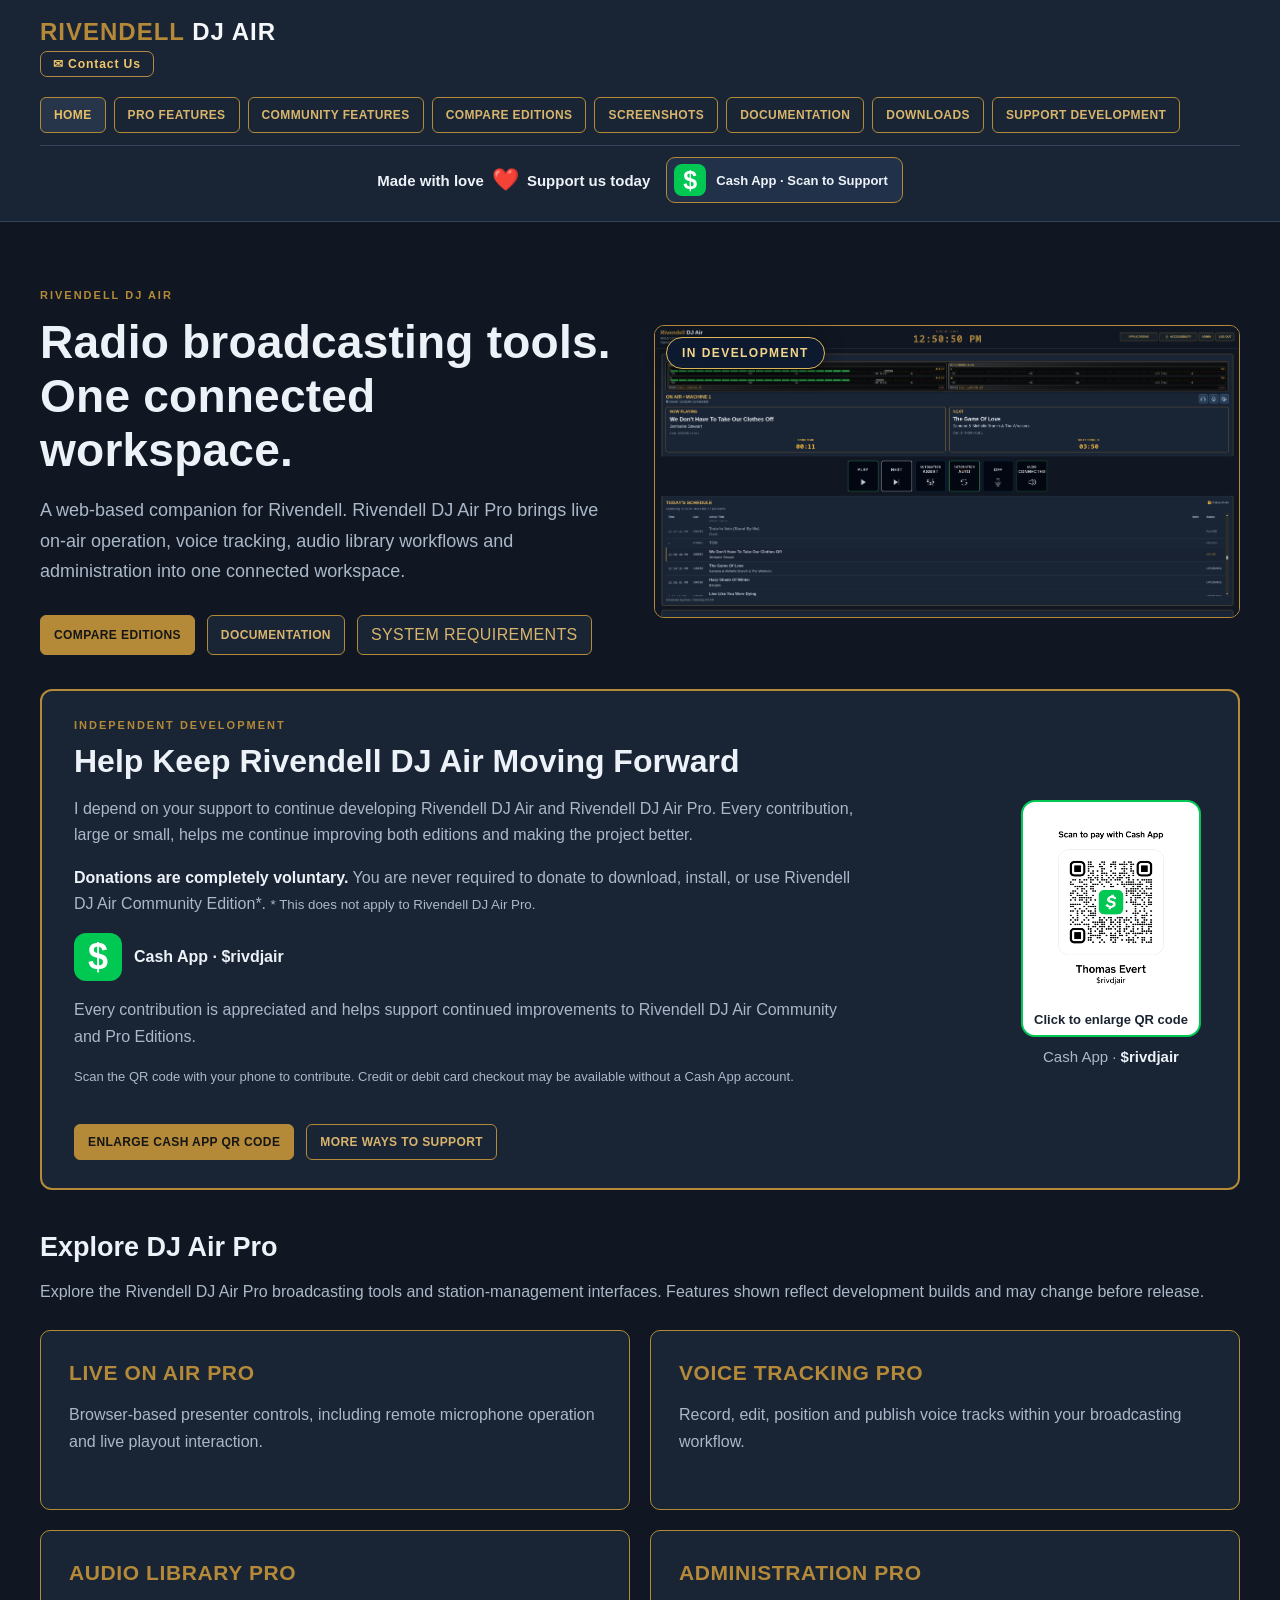
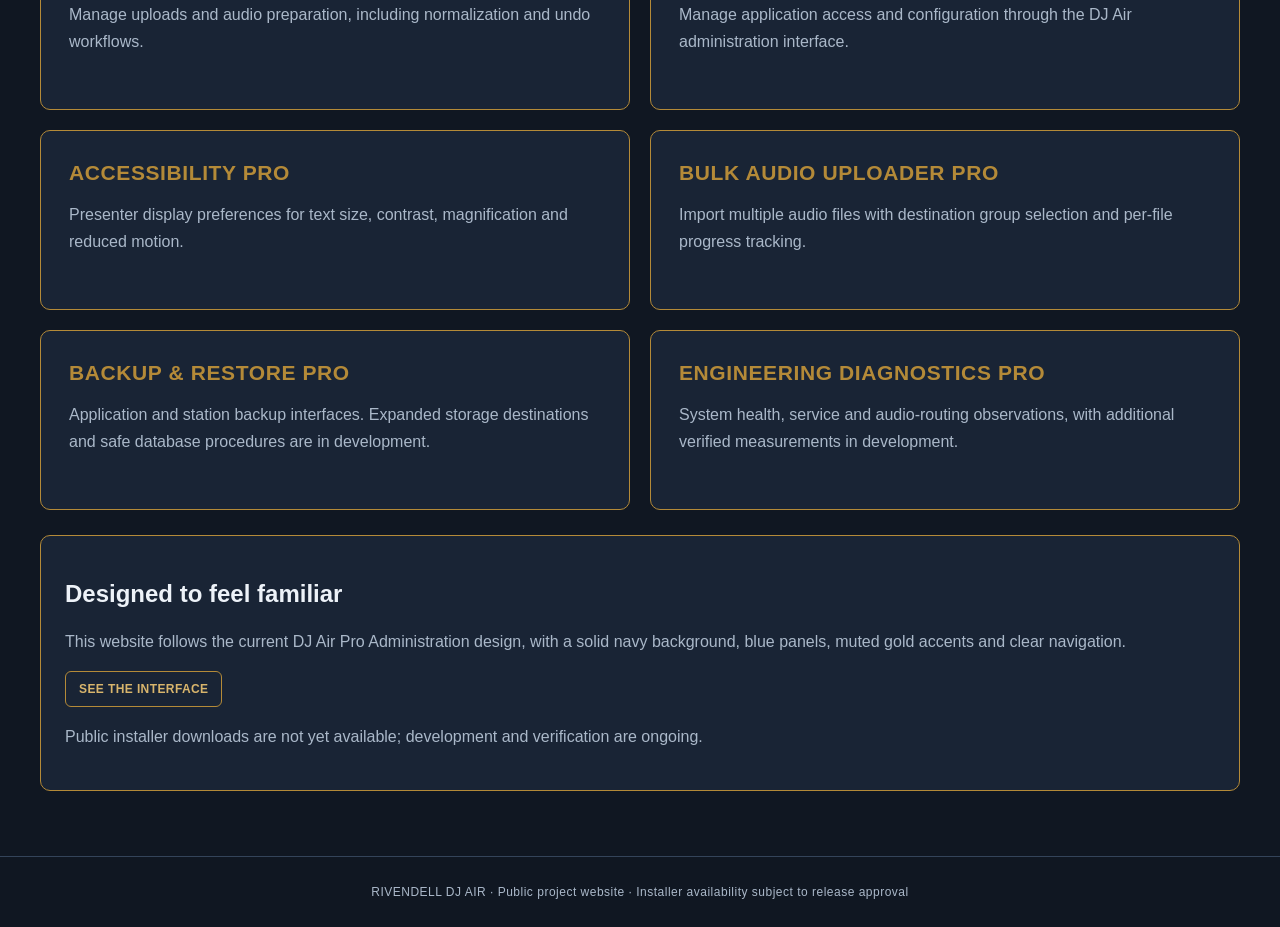
==== commit 78e9c60e: "Move System Requirements popup trigger from navigation to hero buttons" ====
--- a/index.html
+++ b/index.html
@@ -1 +1 @@
-<!doctype html><html lang="en"><head><meta charset="utf-8"><meta name="viewport" content="width=device-width,initial-scale=1"><meta name="description" content="Rivendell DJ Air is a browser-based broadcast workspace for Rivendell with live presenter controls, voice tracking, audio library tools, accessibility and administration."><title>Home | Rivendell DJ Air</title><link rel="stylesheet" href="assets/css/site.css?v=20261116-mobile-menu"><style>.hero.hero-with-image{display:grid!important;grid-template-columns:minmax(0,1fr) minmax(0,1fr)!important;align-items:center;gap:28px}.hero.hero-with-image .hero-copy{min-width:0}.hero.hero-with-image .hero-image-link{display:block;min-width:0;align-self:center}.hero.hero-with-image .hero-image{width:100%;height:auto;display:block}@media(max-width:600px){.hero.hero-with-image{grid-template-columns:minmax(0,1fr)!important}}</style><link rel="stylesheet" href="assets/css/contact.css?v=20261116"><style>.system-requirements-open{font:inherit;color:inherit;background:transparent;border:0;cursor:pointer;padding:0;text-transform:uppercase}.system-requirements-open:hover,.system-requirements-open:focus-visible{text-decoration:underline}.system-requirements-inner{text-align:left;max-width:560px}.system-requirements-inner h2{margin:0 0 1rem}.system-requirements-inner p{margin:.85rem 0;line-height:1.55}</style></head><body><header class="site-header"><div class="header-inner"><div class="brand-contact"><a class="brand" href="index.html"><span>RIVENDELL</span> DJ AIR</a><button type="button" class="contact-open" data-contact-open>✉ Contact Us</button></div><nav class="site-nav" aria-label="Main navigation"><a href="index.html" aria-current="page">HOME</a><a href="features.html">PRO FEATURES</a><a href="community-features.html">COMMUNITY FEATURES</a><a href="compare.html">COMPARE EDITIONS</a><a href="screenshots.html">SCREENSHOTS</a><a href="documentation.html">DOCUMENTATION</a><button type="button" class="system-requirements-open" onclick="document.getElementById('system-requirements-modal').showModal()">SYSTEM REQUIREMENTS</button><a href="downloads.html">DOWNLOADS</a><a href="support.html">SUPPORT DEVELOPMENT</a></nav><details class="mobile-menu"><summary aria-label="Open navigation menu"><span class="hamburger-icon" aria-hidden="true"><i></i><i></i><i></i></span><span>MENU</span></summary><nav class="mobile-nav" aria-label="Mobile navigation"><a href="index.html">HOME</a><a href="features.html">PRO FEATURES</a><a href="community-features.html">COMMUNITY FEATURES</a><a href="compare.html">COMPARE EDITIONS</a><a href="screenshots.html">SCREENSHOTS</a><a href="documentation.html">DOCUMENTATION</a><button type="button" class="system-requirements-open" onclick="document.getElementById('system-requirements-modal').showModal()">SYSTEM REQUIREMENTS</button><a href="downloads.html">DOWNLOADS</a><a href="support.html">SUPPORT DEVELOPMENT</a></nav></details></div><div class="header-support-strip"><span class="header-support-text">Made with love <span class="pulse-heart" aria-label="love" role="img">❤️</span> Support us today</span><button class="header-cashapp-button" type="button" onclick="document.getElementById('header-cashapp-modal').showModal()"><span class="cashapp-mark" aria-hidden="true">$</span><span>Cash App · Scan to Support</span></button></div></header><dialog id="header-cashapp-modal" class="cashapp-qr-modal" onclick="if(event.target===this)this.close()"><div class="cashapp-modal-inner"><button class="cashapp-close" type="button" onclick="document.getElementById('header-cashapp-modal').close()" aria-label="Close QR code">× Close</button><img src="rivdjaircashapp.png?v=20261116-finalqr" alt="Cash App QR code for Rivendell DJ AIR, $rivdjair"><p>Scan with your phone to support Rivendell DJ Air. Contributions are voluntary and never required to use the software.</p></div></dialog><dialog id="system-requirements-modal" class="cashapp-qr-modal" aria-labelledby="system-requirements-title" onclick="if(event.target===this)this.close()"><div class="cashapp-modal-inner system-requirements-inner"><button class="cashapp-close" type="button" onclick="document.getElementById('system-requirements-modal').close()" aria-label="Close system requirements">× Close</button><h2 id="system-requirements-title">System Requirements</h2><p><strong>Tested operating system:</strong> Ubuntu 24.04 LTS with a graphical desktop environment (GUI).</p><p><strong>Desktop required:</strong> The current release uses a graphical Setup Wizard. Headless and command-line-only server installations are not supported.</p><p><strong>Earlier systems:</strong> Linux versions older than Ubuntu 24.04 may work, but are not officially supported at this time. This may change in a future release.</p><p>Rivendell DJ Air also requires an existing compatible Rivendell installation.</p></div></dialog><main class="container"><section class="hero hero-with-image"><div class="hero-copy"><div class="eyebrow">Rivendell DJ Air</div><h1>Radio broadcasting tools.<br>One connected workspace.</h1><p>A web-based companion for Rivendell. Rivendell DJ Air Pro brings live on-air operation, voice tracking, audio library workflows and administration into one connected workspace.</p><div class="button-row"><a class="button primary" href="compare.html">COMPARE EDITIONS</a><a class="button" href="documentation.html">DOCUMENTATION</a></div></div><div class="hero-image-wrap" style="position:relative;min-width:0"><span style="position:absolute;z-index:2;top:12px;left:12px;padding:8px 15px;border:1px solid #e0b55a;border-radius:999px;background:rgba(12,26,48,.94);color:#f4d58a;font-weight:800;font-size:12px;letter-spacing:.12em;box-shadow:0 4px 18px #0008">IN DEVELOPMENT</span><a class="hero-image-link" href="Live%20Page.png" target="_blank" rel="noopener noreferrer" aria-label="View full-size Live On Air remote microphone interface screenshot"><img class="hero-image" src="Live%20Page.png" alt="Rivendell DJ Air Live On Air presenter interface with remote microphone controls" loading="eager"></a></div></section><section class="support-feature" aria-labelledby="support-title"><div class="support-feature-copy"><div class="eyebrow">Independent development</div><h2 id="support-title">Help Keep Rivendell DJ Air Moving Forward</h2><p>I depend on your support to continue developing Rivendell DJ Air and Rivendell DJ Air Pro. Every contribution, large or small, helps me continue improving both editions and making the project better.</p><p><strong>Donations are completely voluntary.</strong> You are never required to donate to download, install, or use Rivendell DJ Air Community Edition*. <small>* This does not apply to Rivendell DJ Air Pro.</small></p><div class="cashapp-inline-heading"><span class="cashapp-mark" aria-hidden="true">$</span><strong>Cash App · $rivdjair</strong></div><p class="donation-any-amount">Every contribution is appreciated and helps support continued improvements to Rivendell DJ Air Community and Pro Editions.</p><p class="donation-help">Scan the QR code with your phone to contribute. Credit or debit card checkout may be available without a Cash App account.</p><div class="button-row"><button class="button primary" type="button" onclick="document.getElementById('cashapp-qr-modal').showModal()">ENLARGE CASH APP QR CODE</button><a class="button" href="support.html">MORE WAYS TO SUPPORT</a></div></div><div class="cashapp-donation-widget"><button type="button" class="cashapp-qr-trigger" aria-label="Enlarge Cash App donation QR code" onclick="document.getElementById('cashapp-qr-modal').showModal()"><img src="rivdjaircashapp.png?v=20261116-finalqr" alt="Cash App donation QR code for Rivendell DJ AIR, $rivdjair" loading="lazy"><span class="cashapp-qr-caption">Click to enlarge QR code</span></button><p class="cashapp-handle">Cash App · <strong>$rivdjair</strong></p></div><dialog id="cashapp-qr-modal" class="cashapp-qr-modal" onclick="if(event.target===this)this.close()"><div class="cashapp-modal-inner"><button class="cashapp-close" type="button" onclick="document.getElementById('cashapp-qr-modal').close()" aria-label="Close QR code">× Close</button><img src="rivdjaircashapp.png?v=20261116-finalqr" alt="Scan to contribute to Rivendell DJ AIR using Cash App, $rivdjair"><p>Scan with your phone to choose your contribution amount. Credit or debit card payment may be available at checkout without a Cash App account, depending on the payment page.</p></div></dialog></section><h2 class="section-title">Explore DJ Air Pro</h2><p class="intro">Explore the Rivendell DJ Air Pro broadcasting tools and station-management interfaces. Features shown reflect development builds and may change before release.</p><div class="cards"><article class="card"><h2>LIVE ON AIR PRO</h2><p>Browser-based presenter controls, including remote microphone operation and live playout interaction.</p></article><article class="card"><h2>VOICE TRACKING PRO</h2><p>Record, edit, position and publish voice tracks within your broadcasting workflow.</p></article><article class="card"><h2>AUDIO LIBRARY PRO</h2><p>Manage uploads and audio preparation, including normalization and undo workflows.</p></article><article class="card"><h2>ADMINISTRATION PRO</h2><p>Manage application access and configuration through the DJ Air administration interface.</p></article><article class="card"><h2>ACCESSIBILITY PRO</h2><p>Presenter display preferences for text size, contrast, magnification and reduced motion.</p></article><article class="card"><h2>BULK AUDIO UPLOADER PRO</h2><p>Import multiple audio files with destination group selection and per-file progress tracking.</p></article><article class="card"><h2>BACKUP &amp; RESTORE PRO</h2><p>Application and station backup interfaces. Expanded storage destinations and safe database procedures are in development.</p></article><article class="card"><h2>ENGINEERING DIAGNOSTICS PRO</h2><p>System health, service and audio-routing observations, with additional verified measurements in development.</p></article></div><div class="panel"><h2>Designed to feel familiar</h2><p>This website follows the current DJ Air Pro Administration design, with a solid navy background, blue panels, muted gold accents and clear navigation.</p><a class="button" href="screenshots.html">SEE THE INTERFACE</a><p>Public installer downloads are not yet available; development and verification are ongoing.</p></div></main><footer class="site-footer">RIVENDELL DJ AIR · Public project website · Installer availability subject to release approval</footer><dialog id="djair-contact-modal" class="contact-dialog" aria-labelledby="djair-contact-title"><form id="djair-contact-form" class="contact-inner" action="https://formspree.io/f/myeweqzp" method="POST"><h2 id="djair-contact-title">Contact Rivendell DJ Air</h2><p>Send us a message. We'll reply to the email address you provide.</p><label>Name<input name="name" autocomplete="name" maxlength="120" required></label><label>Email address<input type="email" name="email" autocomplete="email" maxlength="254" required></label><label>Subject<input name="subject" maxlength="150" required></label><label>Message<textarea name="message" minlength="10" maxlength="5000" required></textarea></label><div class="contact-hp" aria-hidden="true"><label>Leave this blank<input type="text" name="_gotcha" tabindex="-1" autocomplete="off"></label></div><div class="cf-turnstile" data-sitekey="0x4AAAAAAGD76PvdHKjts_0C"></div><p id="djair-contact-status" class="contact-status" role="status" aria-live="polite"></p><div class="contact-actions"><button type="button" class="contact-cancel" data-contact-close>Close</button><button type="submit" class="contact-submit">Send Message</button></div></form></dialog><script src="https://challenges.cloudflare.com/turnstile/v0/api.js" async defer></script><script src="assets/js/contact.js?v=20261116" defer></script></body></html>+<!doctype html><html lang="en"><head><meta charset="utf-8"><meta name="viewport" content="width=device-width,initial-scale=1"><meta name="description" content="Rivendell DJ Air is a browser-based broadcast workspace for Rivendell with live presenter controls, voice tracking, audio library tools, accessibility and administration."><title>Home | Rivendell DJ Air</title><link rel="stylesheet" href="assets/css/site.css?v=20261116-mobile-menu"><style>.hero.hero-with-image{display:grid!important;grid-template-columns:minmax(0,1fr) minmax(0,1fr)!important;align-items:center;gap:28px}.hero.hero-with-image .hero-copy{min-width:0}.hero.hero-with-image .hero-image-link{display:block;min-width:0;align-self:center}.hero.hero-with-image .hero-image{width:100%;height:auto;display:block}@media(max-width:600px){.hero.hero-with-image{grid-template-columns:minmax(0,1fr)!important}}</style><link rel="stylesheet" href="assets/css/contact.css?v=20261116"><style>.system-requirements-inner{text-align:left;max-width:560px}.system-requirements-inner h2{margin:0 0 1rem}.system-requirements-inner p{margin:.85rem 0;line-height:1.55}.hero .button-row button.button{font:inherit;cursor:pointer}</style></head><body><header class="site-header"><div class="header-inner"><div class="brand-contact"><a class="brand" href="index.html"><span>RIVENDELL</span> DJ AIR</a><button type="button" class="contact-open" data-contact-open>✉ Contact Us</button></div><nav class="site-nav" aria-label="Main navigation"><a href="index.html" aria-current="page">HOME</a><a href="features.html">PRO FEATURES</a><a href="community-features.html">COMMUNITY FEATURES</a><a href="compare.html">COMPARE EDITIONS</a><a href="screenshots.html">SCREENSHOTS</a><a href="documentation.html">DOCUMENTATION</a><a href="downloads.html">DOWNLOADS</a><a href="support.html">SUPPORT DEVELOPMENT</a></nav><details class="mobile-menu"><summary aria-label="Open navigation menu"><span class="hamburger-icon" aria-hidden="true"><i></i><i></i><i></i></span><span>MENU</span></summary><nav class="mobile-nav" aria-label="Mobile navigation"><a href="index.html">HOME</a><a href="features.html">PRO FEATURES</a><a href="community-features.html">COMMUNITY FEATURES</a><a href="compare.html">COMPARE EDITIONS</a><a href="screenshots.html">SCREENSHOTS</a><a href="documentation.html">DOCUMENTATION</a><a href="downloads.html">DOWNLOADS</a><a href="support.html">SUPPORT DEVELOPMENT</a></nav></details></div><div class="header-support-strip"><span class="header-support-text">Made with love <span class="pulse-heart" aria-label="love" role="img">❤️</span> Support us today</span><button class="header-cashapp-button" type="button" onclick="document.getElementById('header-cashapp-modal').showModal()"><span class="cashapp-mark" aria-hidden="true">$</span><span>Cash App · Scan to Support</span></button></div></header><dialog id="header-cashapp-modal" class="cashapp-qr-modal" onclick="if(event.target===this)this.close()"><div class="cashapp-modal-inner"><button class="cashapp-close" type="button" onclick="document.getElementById('header-cashapp-modal').close()" aria-label="Close QR code">× Close</button><img src="rivdjaircashapp.png?v=20261116-finalqr" alt="Cash App QR code for Rivendell DJ AIR, $rivdjair"><p>Scan with your phone to support Rivendell DJ Air. Contributions are voluntary and never required to use the software.</p></div></dialog><dialog id="system-requirements-modal" class="cashapp-qr-modal" aria-labelledby="system-requirements-title" onclick="if(event.target===this)this.close()"><div class="cashapp-modal-inner system-requirements-inner"><button class="cashapp-close" type="button" onclick="document.getElementById('system-requirements-modal').close()" aria-label="Close system requirements">× Close</button><h2 id="system-requirements-title">System Requirements</h2><p><strong>Tested operating system:</strong> Ubuntu 24.04 LTS with a graphical desktop environment (GUI).</p><p><strong>Desktop required:</strong> The current release uses a graphical Setup Wizard. Headless and command-line-only server installations are not supported.</p><p><strong>Earlier systems:</strong> Linux versions older than Ubuntu 24.04 may work, but are not officially supported at this time. This may change in a future release.</p><p>Rivendell DJ Air also requires an existing compatible Rivendell installation.</p></div></dialog><main class="container"><section class="hero hero-with-image"><div class="hero-copy"><div class="eyebrow">Rivendell DJ Air</div><h1>Radio broadcasting tools.<br>One connected workspace.</h1><p>A web-based companion for Rivendell. Rivendell DJ Air Pro brings live on-air operation, voice tracking, audio library workflows and administration into one connected workspace.</p><div class="button-row"><a class="button primary" href="compare.html">COMPARE EDITIONS</a><a class="button" href="documentation.html">DOCUMENTATION</a><button type="button" class="button" onclick="document.getElementById('system-requirements-modal').showModal()">SYSTEM REQUIREMENTS</button></div></div><div class="hero-image-wrap" style="position:relative;min-width:0"><span style="position:absolute;z-index:2;top:12px;left:12px;padding:8px 15px;border:1px solid #e0b55a;border-radius:999px;background:rgba(12,26,48,.94);color:#f4d58a;font-weight:800;font-size:12px;letter-spacing:.12em;box-shadow:0 4px 18px #0008">IN DEVELOPMENT</span><a class="hero-image-link" href="Live%20Page.png" target="_blank" rel="noopener noreferrer" aria-label="View full-size Live On Air remote microphone interface screenshot"><img class="hero-image" src="Live%20Page.png" alt="Rivendell DJ Air Live On Air presenter interface with remote microphone controls" loading="eager"></a></div></section><section class="support-feature" aria-labelledby="support-title"><div class="support-feature-copy"><div class="eyebrow">Independent development</div><h2 id="support-title">Help Keep Rivendell DJ Air Moving Forward</h2><p>I depend on your support to continue developing Rivendell DJ Air and Rivendell DJ Air Pro. Every contribution, large or small, helps me continue improving both editions and making the project better.</p><p><strong>Donations are completely voluntary.</strong> You are never required to donate to download, install, or use Rivendell DJ Air Community Edition*. <small>* This does not apply to Rivendell DJ Air Pro.</small></p><div class="cashapp-inline-heading"><span class="cashapp-mark" aria-hidden="true">$</span><strong>Cash App · $rivdjair</strong></div><p class="donation-any-amount">Every contribution is appreciated and helps support continued improvements to Rivendell DJ Air Community and Pro Editions.</p><p class="donation-help">Scan the QR code with your phone to contribute. Credit or debit card checkout may be available without a Cash App account.</p><div class="button-row"><button class="button primary" type="button" onclick="document.getElementById('cashapp-qr-modal').showModal()">ENLARGE CASH APP QR CODE</button><a class="button" href="support.html">MORE WAYS TO SUPPORT</a></div></div><div class="cashapp-donation-widget"><button type="button" class="cashapp-qr-trigger" aria-label="Enlarge Cash App donation QR code" onclick="document.getElementById('cashapp-qr-modal').showModal()"><img src="rivdjaircashapp.png?v=20261116-finalqr" alt="Cash App donation QR code for Rivendell DJ AIR, $rivdjair" loading="lazy"><span class="cashapp-qr-caption">Click to enlarge QR code</span></button><p class="cashapp-handle">Cash App · <strong>$rivdjair</strong></p></div><dialog id="cashapp-qr-modal" class="cashapp-qr-modal" onclick="if(event.target===this)this.close()"><div class="cashapp-modal-inner"><button class="cashapp-close" type="button" onclick="document.getElementById('cashapp-qr-modal').close()" aria-label="Close QR code">× Close</button><img src="rivdjaircashapp.png?v=20261116-finalqr" alt="Scan to contribute to Rivendell DJ AIR using Cash App, $rivdjair"><p>Scan with your phone to choose your contribution amount. Credit or debit card payment may be available at checkout without a Cash App account, depending on the payment page.</p></div></dialog></section><h2 class="section-title">Explore DJ Air Pro</h2><p class="intro">Explore the Rivendell DJ Air Pro broadcasting tools and station-management interfaces. Features shown reflect development builds and may change before release.</p><div class="cards"><article class="card"><h2>LIVE ON AIR PRO</h2><p>Browser-based presenter controls, including remote microphone operation and live playout interaction.</p></article><article class="card"><h2>VOICE TRACKING PRO</h2><p>Record, edit, position and publish voice tracks within your broadcasting workflow.</p></article><article class="card"><h2>AUDIO LIBRARY PRO</h2><p>Manage uploads and audio preparation, including normalization and undo workflows.</p></article><article class="card"><h2>ADMINISTRATION PRO</h2><p>Manage application access and configuration through the DJ Air administration interface.</p></article><article class="card"><h2>ACCESSIBILITY PRO</h2><p>Presenter display preferences for text size, contrast, magnification and reduced motion.</p></article><article class="card"><h2>BULK AUDIO UPLOADER PRO</h2><p>Import multiple audio files with destination group selection and per-file progress tracking.</p></article><article class="card"><h2>BACKUP &amp; RESTORE PRO</h2><p>Application and station backup interfaces. Expanded storage destinations and safe database procedures are in development.</p></article><article class="card"><h2>ENGINEERING DIAGNOSTICS PRO</h2><p>System health, service and audio-routing observations, with additional verified measurements in development.</p></article></div><div class="panel"><h2>Designed to feel familiar</h2><p>This website follows the current DJ Air Pro Administration design, with a solid navy background, blue panels, muted gold accents and clear navigation.</p><a class="button" href="screenshots.html">SEE THE INTERFACE</a><p>Public installer downloads are not yet available; development and verification are ongoing.</p></div></main><footer class="site-footer">RIVENDELL DJ AIR · Public project website · Installer availability subject to release approval</footer><dialog id="djair-contact-modal" class="contact-dialog" aria-labelledby="djair-contact-title"><form id="djair-contact-form" class="contact-inner" action="https://formspree.io/f/myeweqzp" method="POST"><h2 id="djair-contact-title">Contact Rivendell DJ Air</h2><p>Send us a message. We'll reply to the email address you provide.</p><label>Name<input name="name" autocomplete="name" maxlength="120" required></label><label>Email address<input type="email" name="email" autocomplete="email" maxlength="254" required></label><label>Subject<input name="subject" maxlength="150" required></label><label>Message<textarea name="message" minlength="10" maxlength="5000" required></textarea></label><div class="contact-hp" aria-hidden="true"><label>Leave this blank<input type="text" name="_gotcha" tabindex="-1" autocomplete="off"></label></div><div class="cf-turnstile" data-sitekey="0x4AAAAAAGD76PvdHKjts_0C"></div><p id="djair-contact-status" class="contact-status" role="status" aria-live="polite"></p><div class="contact-actions"><button type="button" class="contact-cancel" data-contact-close>Close</button><button type="submit" class="contact-submit">Send Message</button></div></form></dialog><script src="https://challenges.cloudflare.com/turnstile/v0/api.js" async defer></script><script src="assets/js/contact.js?v=20261116" defer></script></body></html>
